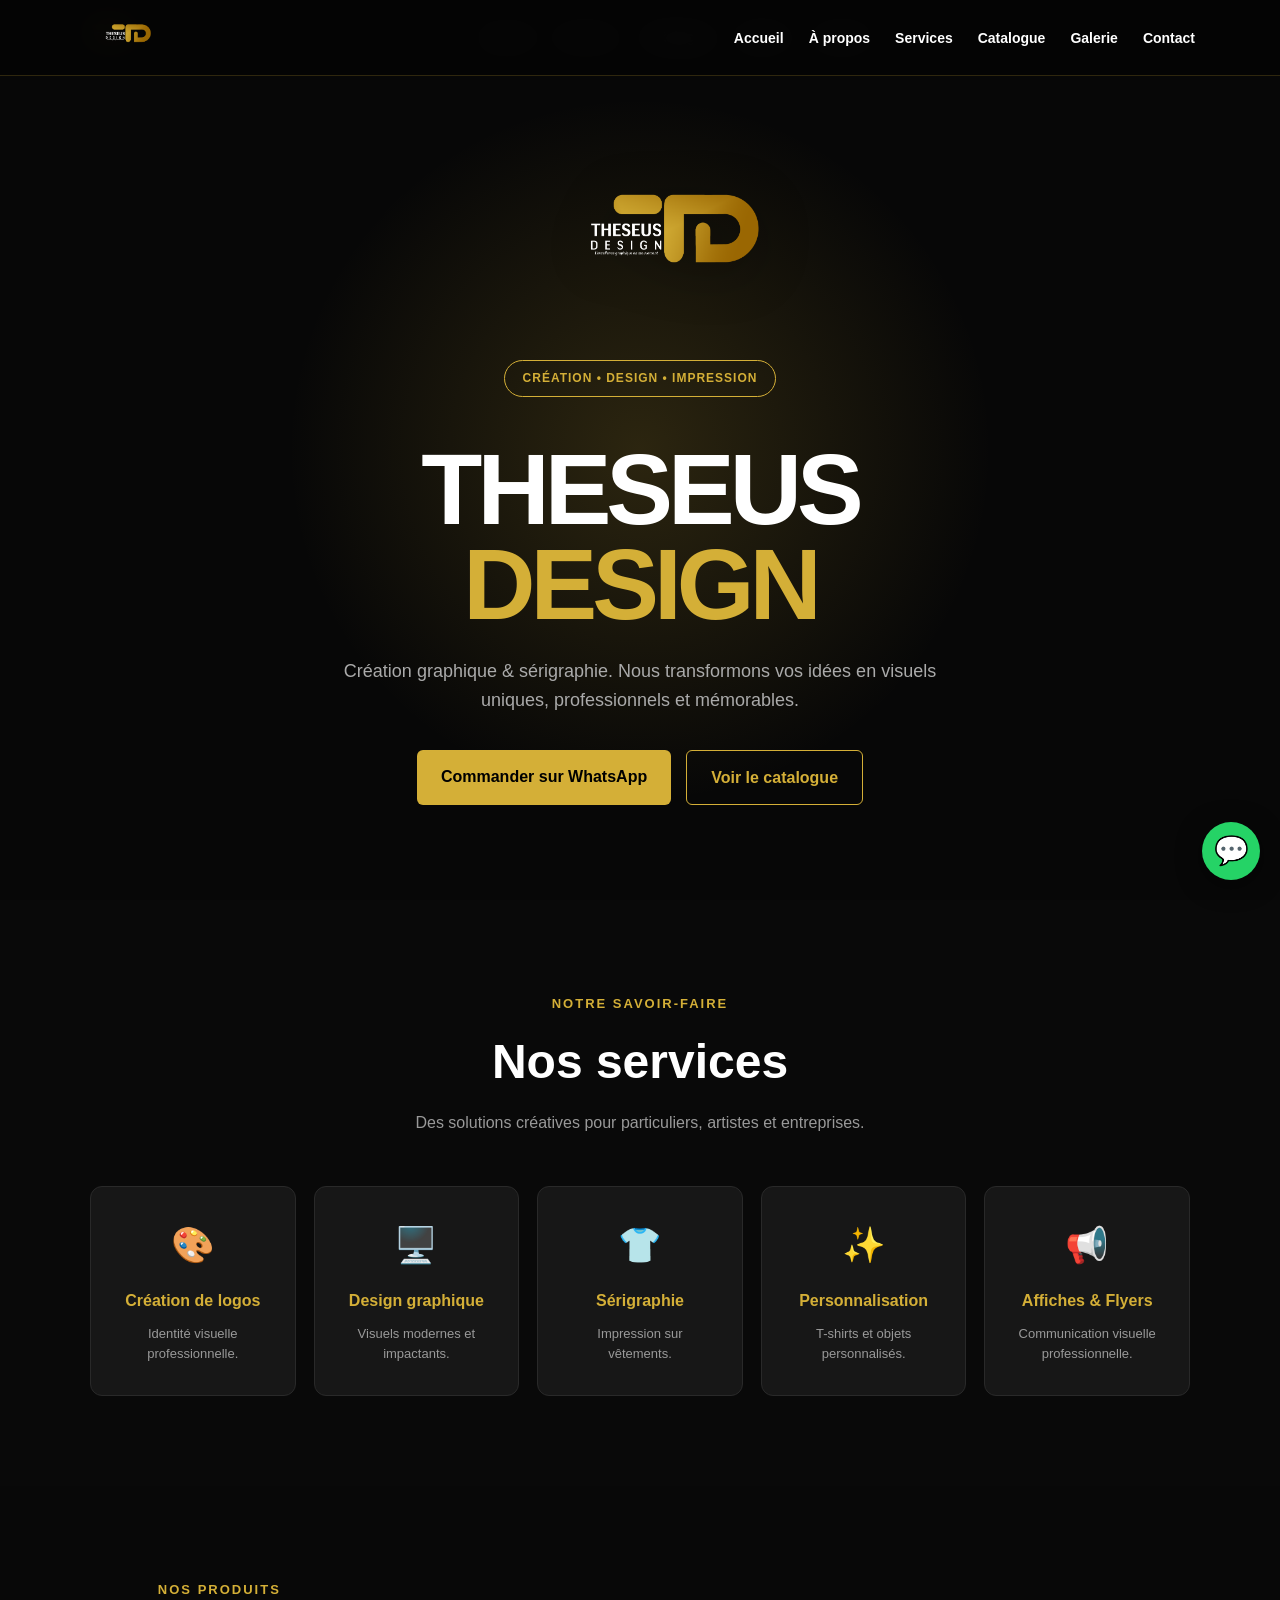
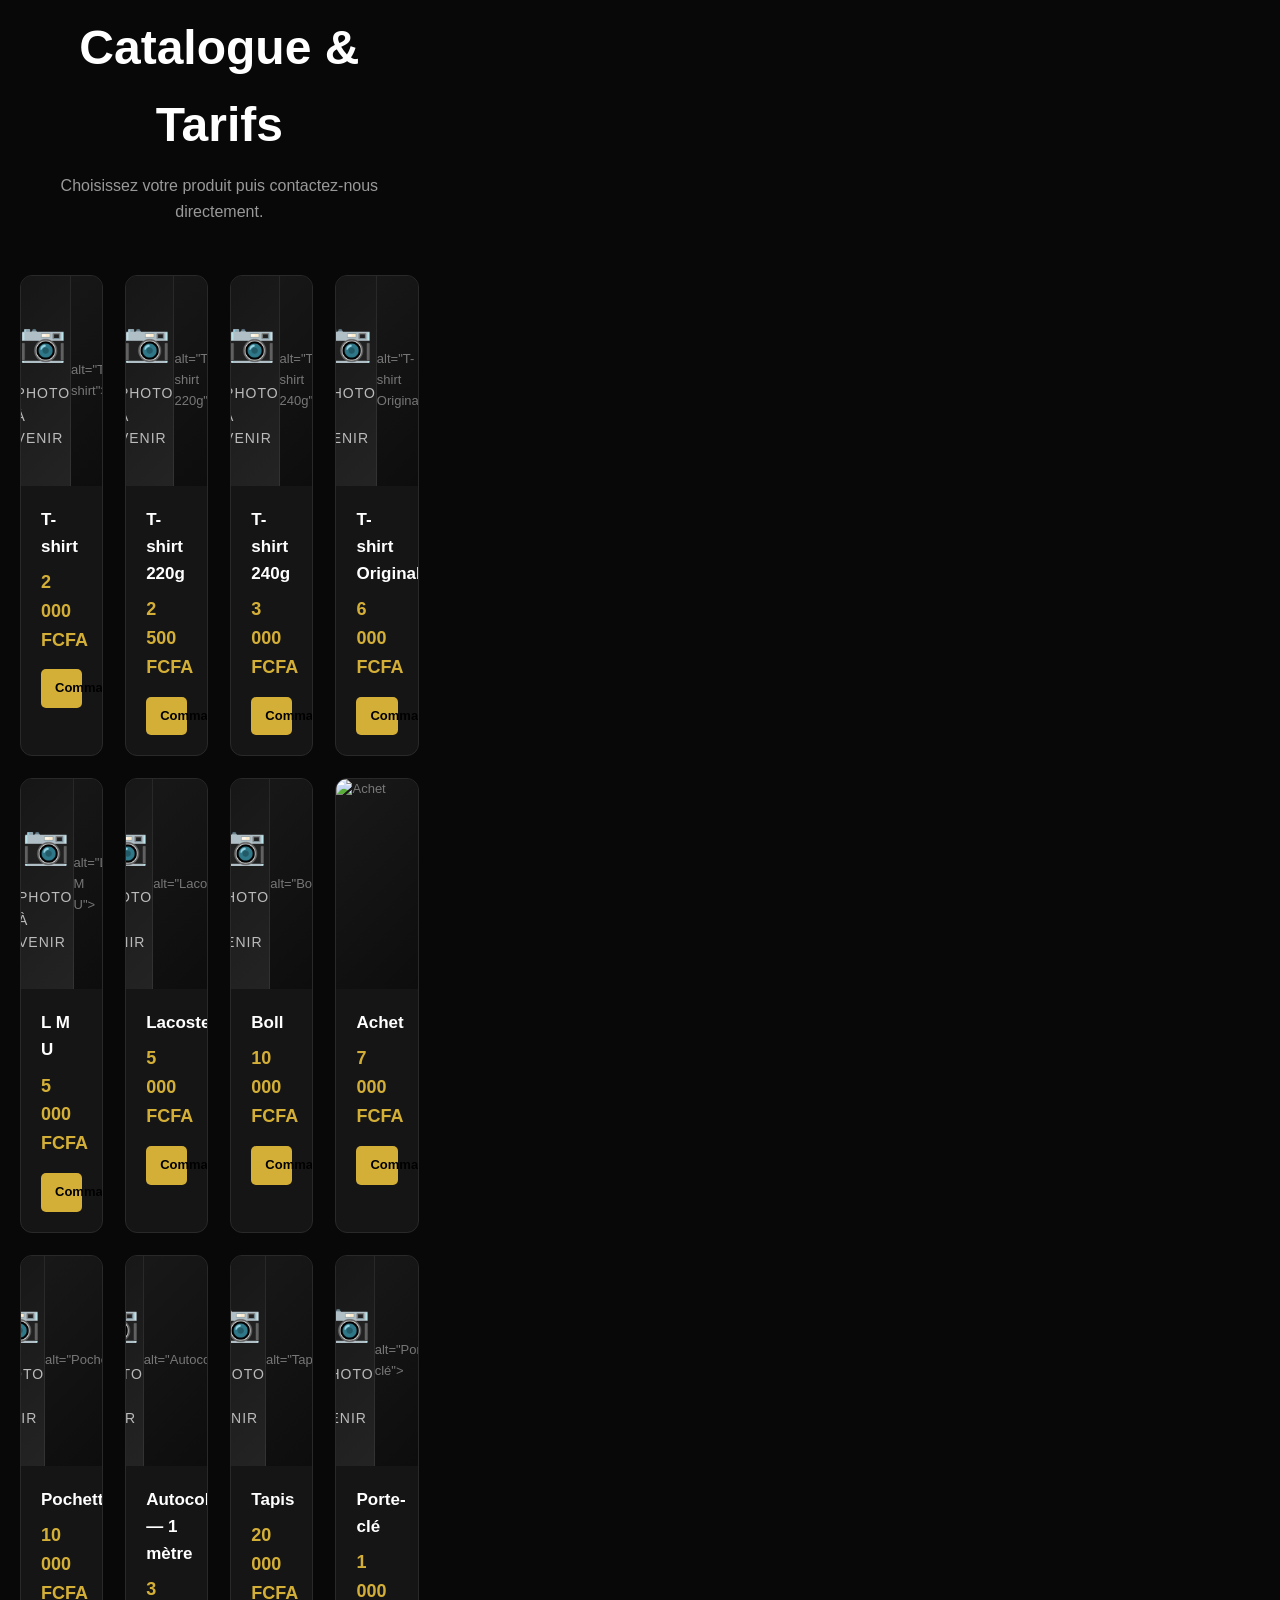
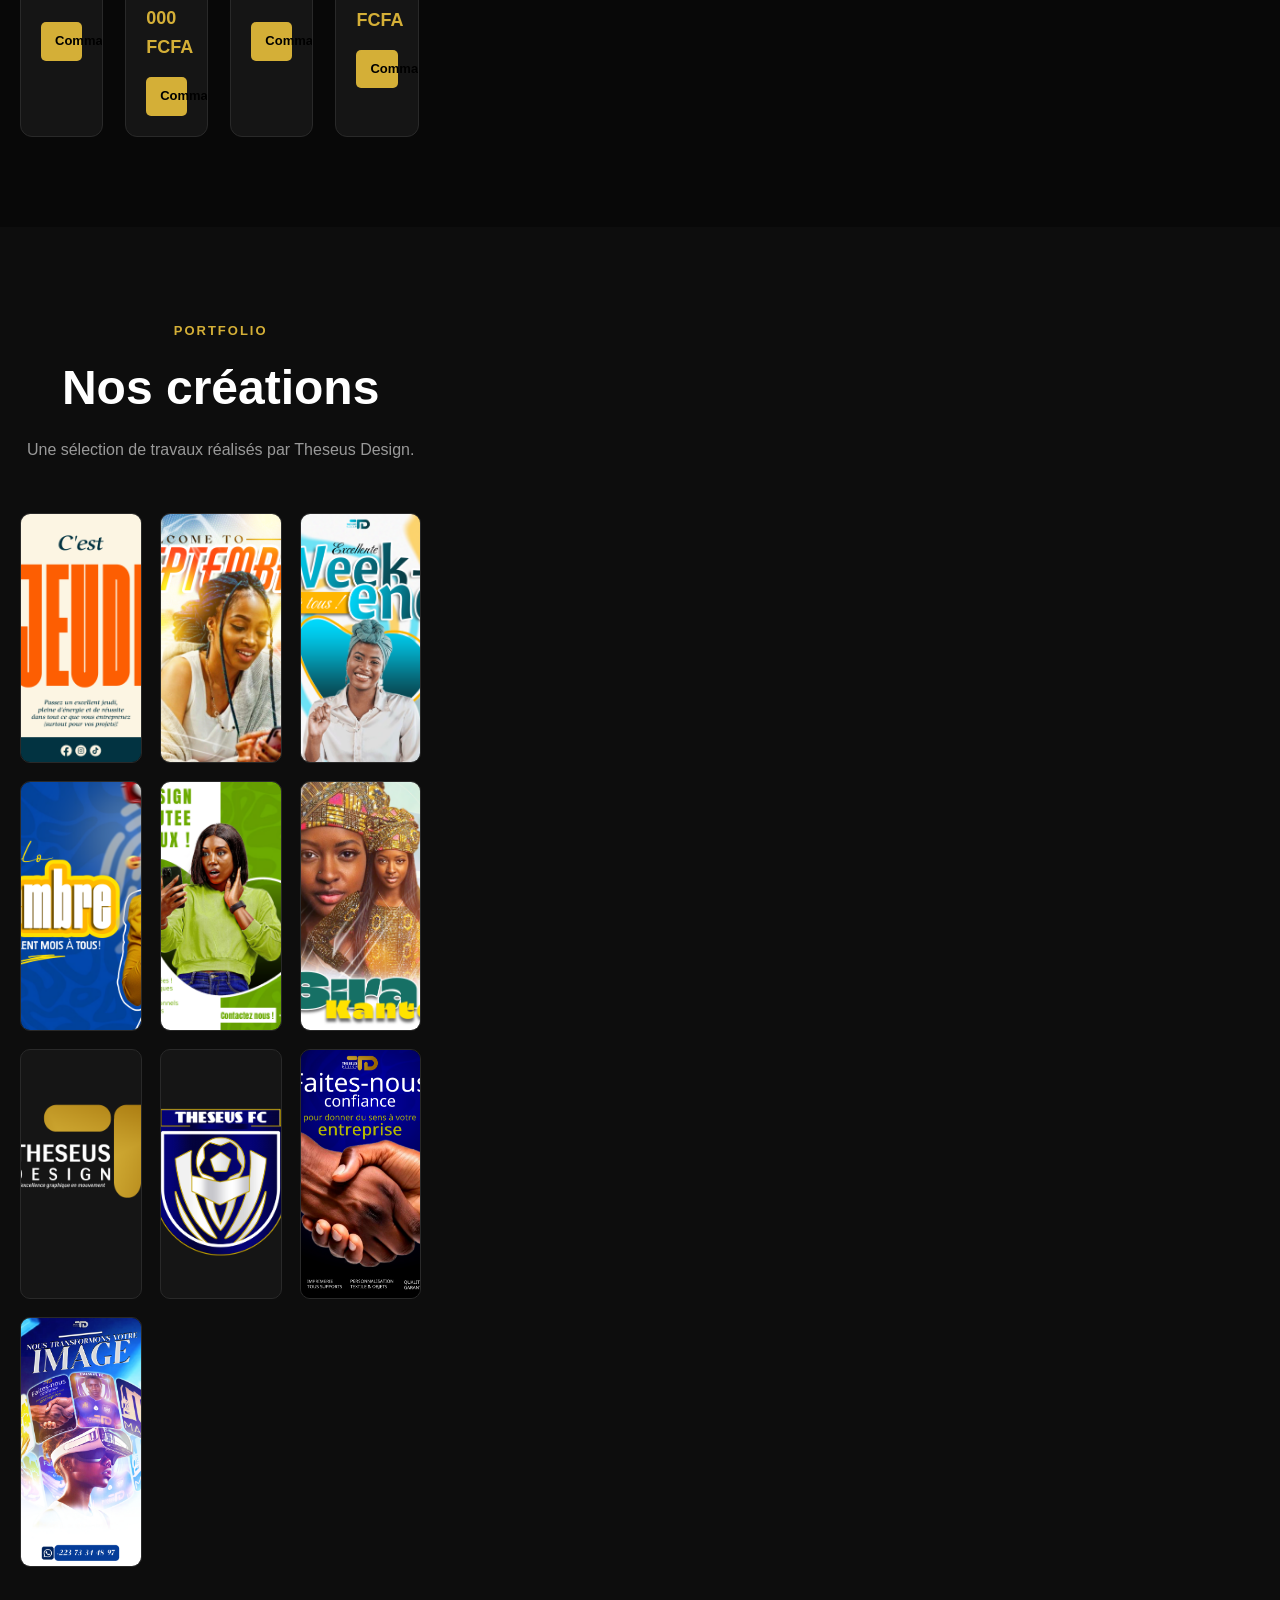
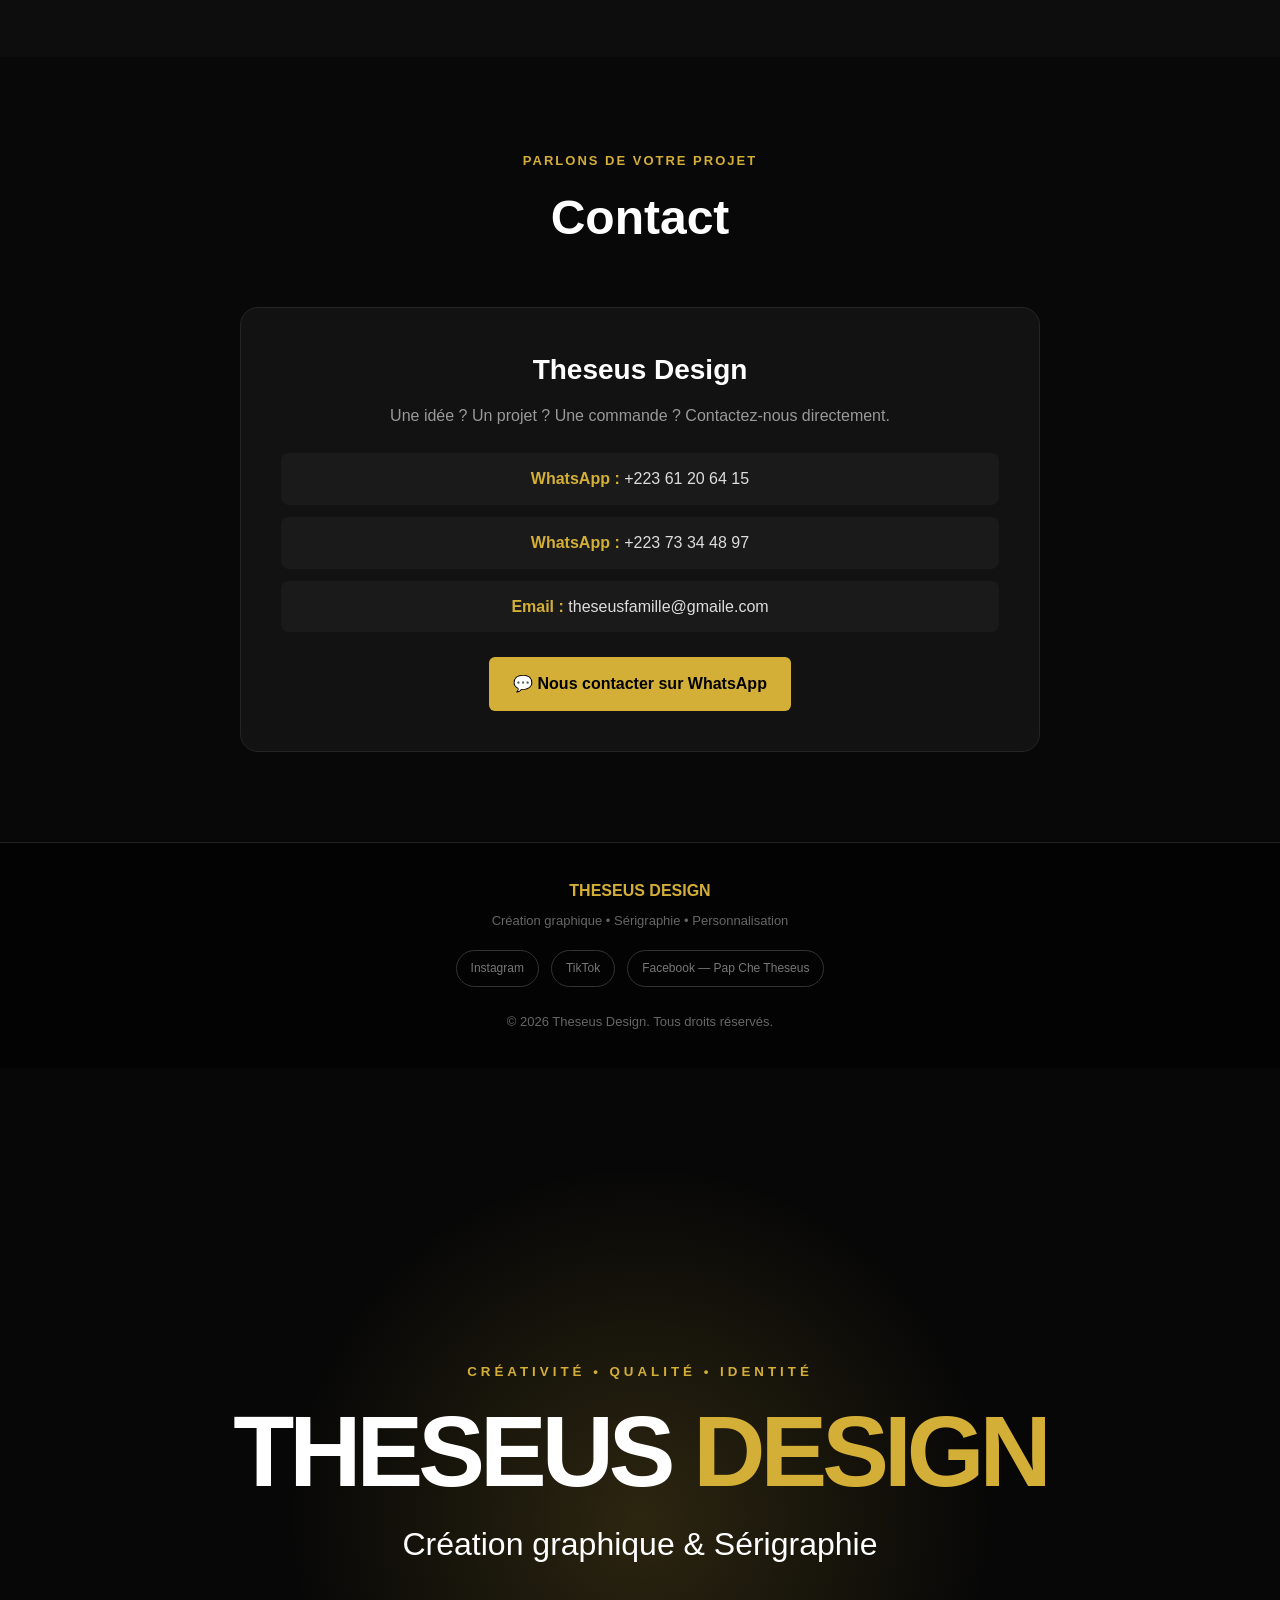
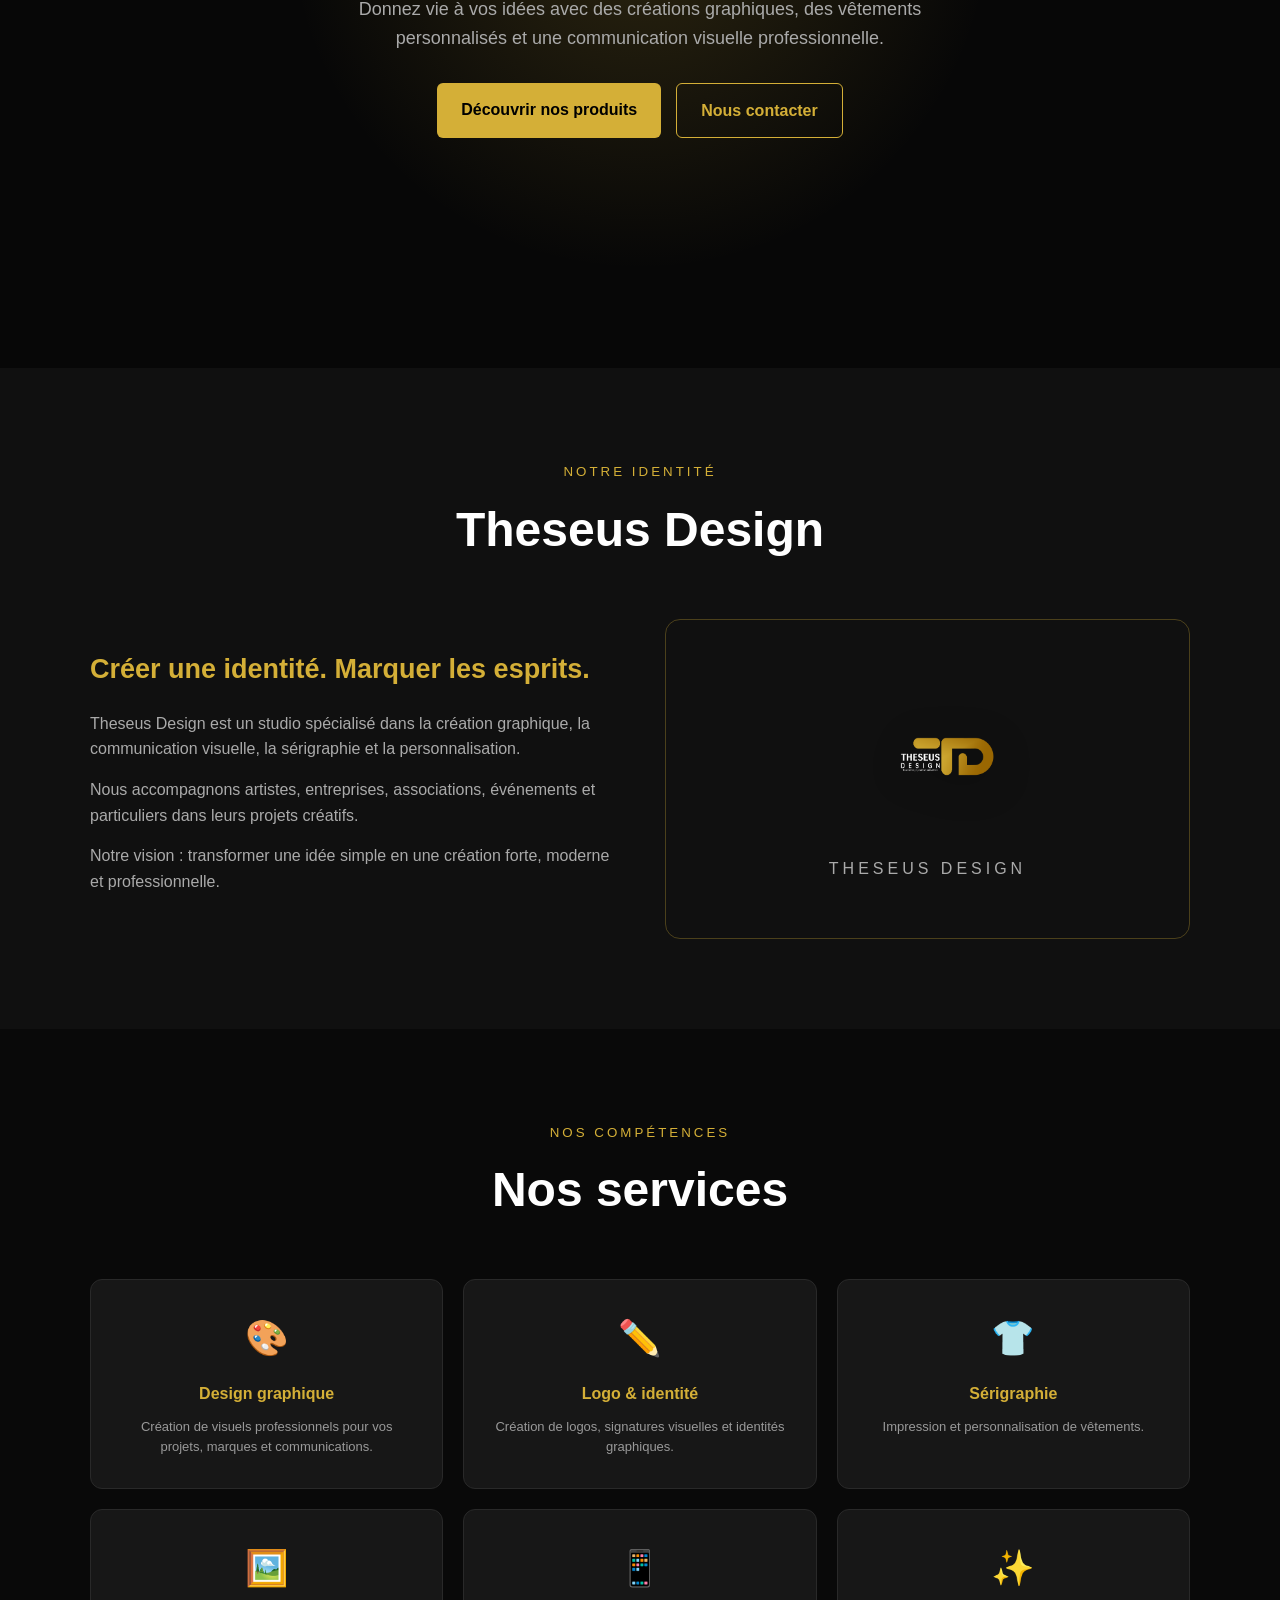
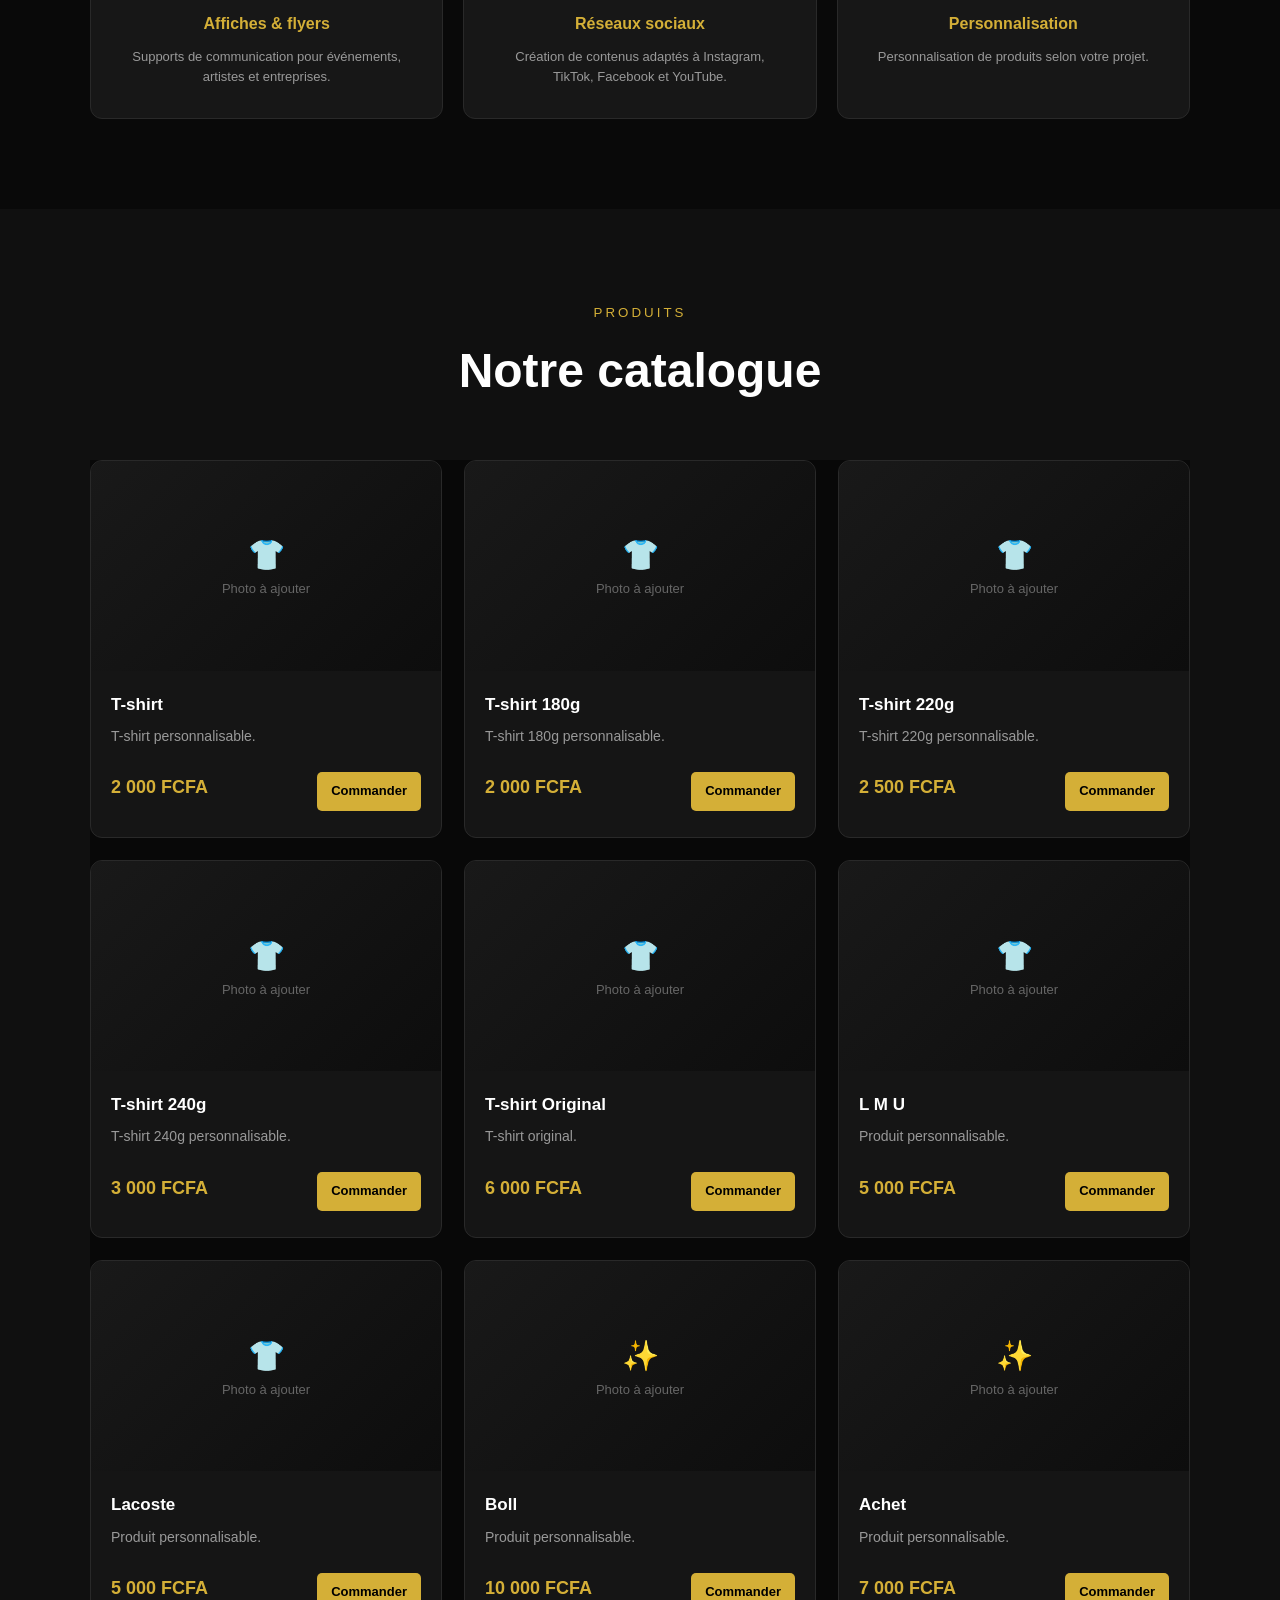
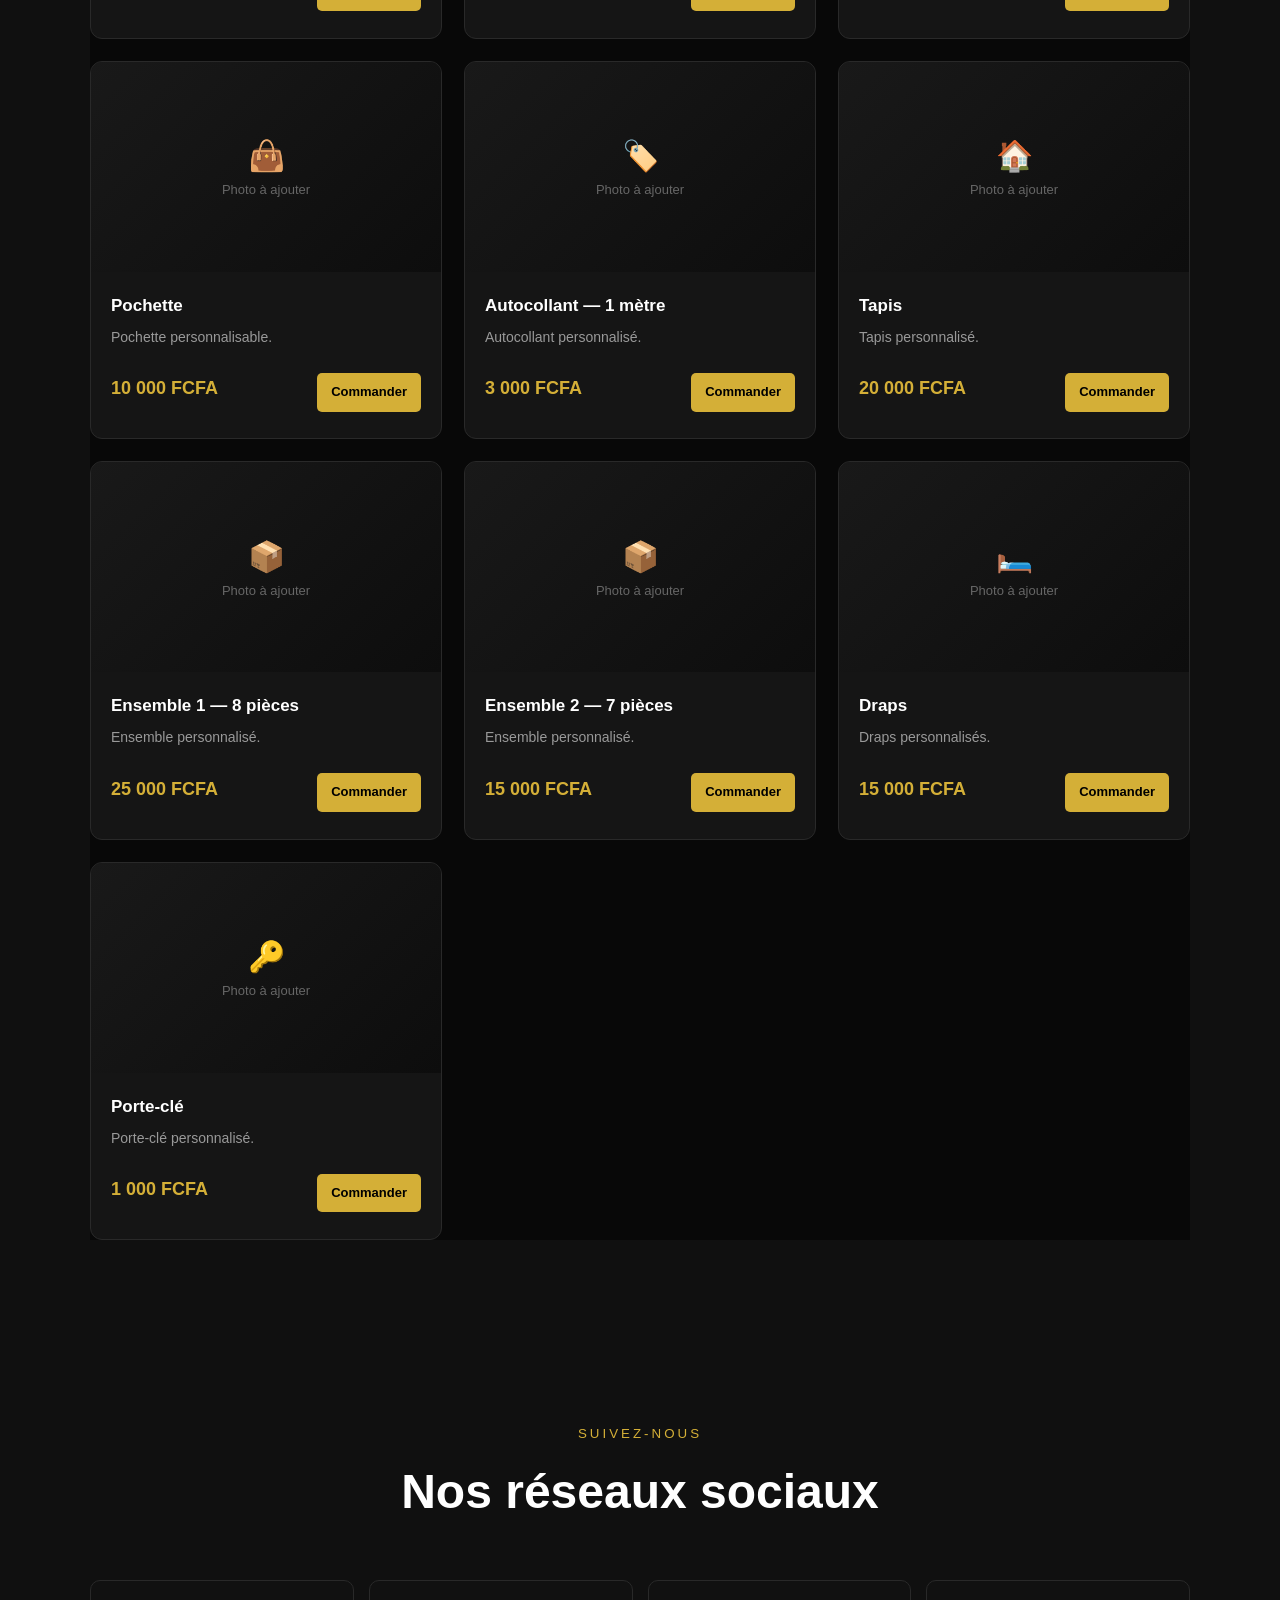
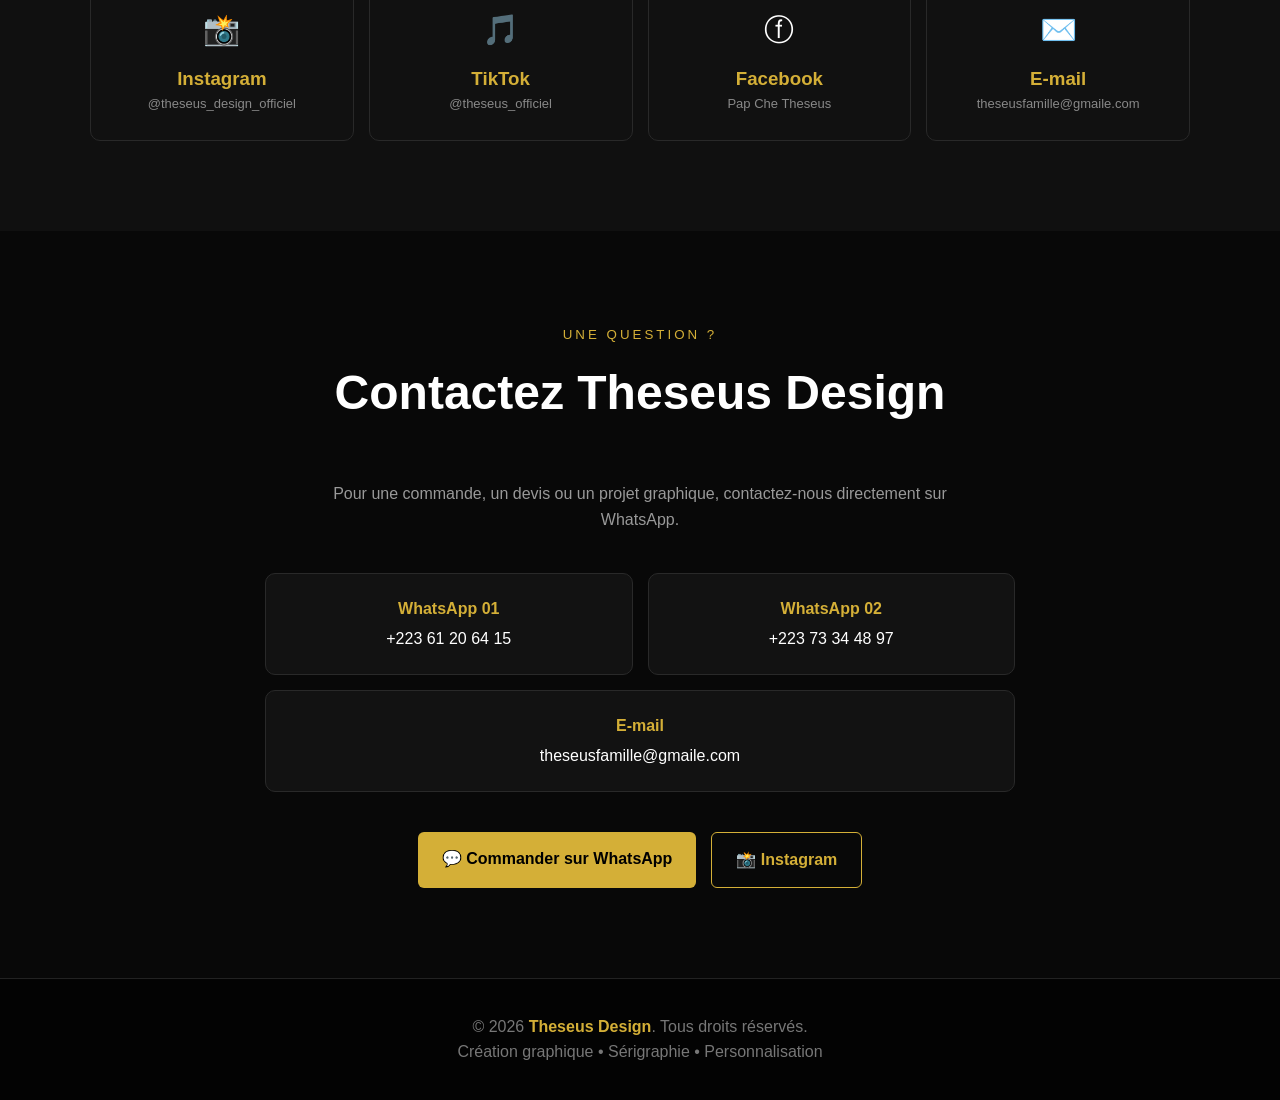
==== index.html @ 3dde97c1 "Premiere version du site Theseus Design" ====
<!DOCTYPE html>
<html lang="fr">
<head>
    <meta charset="UTF-8">
    <meta name="viewport" content="width=device-width, initial-scale=1.0">

    <title>Theseus Design | Création graphique & Sérigraphie</title>

    <meta name="description" content="Theseus Design — Création graphique, sérigraphie et personnalisation de T-shirts.">
    <meta name="theme-color" content="#0a0a0a">

    <style>
        * {
            margin: 0;
            padding: 0;
            box-sizing: border-box;
        }

        html {
            scroll-behavior: smooth;
        }

        body {
            font-family: Arial, Helvetica, sans-serif;
            background: #080808;
            color: #ffffff;
            line-height: 1.6;
        }

        a {
            color: inherit;
            text-decoration: none;
        }

        img {
            max-width: 100%;
            display: block;
        }

        /* =========================
           HEADER
        ========================= */

        header {
            position: fixed;
            top: 0;
            left: 0;
            width: 100%;
            z-index: 1000;
            background: rgba(8, 8, 8, 0.92);
            backdrop-filter: blur(12px);
            border-bottom: 1px solid rgba(255,255,255,0.08);
        }

        .navbar {
            max-width: 1200px;
            margin: auto;
            height: 75px;
            padding: 0 25px;
            display: flex;
            align-items: center;
            justify-content: space-between;
        }

        .logo {
            display: flex;
            align-items: center;
            height: 55px;
        }

        .logo img {
            height: 48px;
            width: auto;
            object-fit: contain;
        }

        .logo span {
            color: #d4af37;
        }

        nav {
            display: flex;
            gap: 28px;
        }

        nav a {
            font-size: 14px;
            font-weight: 600;
            transition: 0.3s;
        }

        nav a:hover {
            color: #d4af37;
        }

        .menu-btn {
            display: none;
            font-size: 28px;
            cursor: pointer;
        }

        /* =========================
           HERO
        ========================= */

        .hero {
            min-height: 100vh;
            display: flex;
            align-items: center;
            justify-content: center;
            text-align: center;
            padding: 120px 25px 80px;
            background:
                radial-gradient(circle at top right, rgba(212,175,55,0.18), transparent 35%),
                radial-gradient(circle at bottom left, rgba(212,175,55,0.10), transparent 35%),
                #080808;
        }

        .hero-content {
            max-width: 850px;
            animation: fadeUp 1s ease;
        }

        .hero-logo {
            display: flex;
            justify-content: center;
            align-items: center;
            margin-bottom: 25px;
            animation: logoAppear 1s ease-out;
        }

        .hero-logo img {
            width: min(260px, 65vw);
            height: auto;
            max-height: 180px;
            object-fit: contain;
            filter: drop-shadow(0 10px 25px rgba(0,0,0,.35));
        }

        @keyframes logoAppear {
            from {
                opacity: 0;
                transform: translateY(-25px) scale(.92);
            }
            to {
                opacity: 1;
                transform: translateY(0) scale(1);
            }
        }

        .badge {
            display: inline-block;
            border: 1px solid #d4af37;
            color: #d4af37;
            padding: 8px 18px;
            border-radius: 50px;
            font-size: 12px;
            font-weight: bold;
            margin-bottom: 25px;
            letter-spacing: 1px;
        }

        .hero h1 {
            font-size: clamp(45px, 9vw, 90px);
            line-height: 0.95;
            margin-bottom: 25px;
        }

        .hero h1 span {
            color: #d4af37;
        }

        .hero p {
            color: #bdbdbd;
            font-size: 18px;
            max-width: 650px;
            margin: auto;
        }

        .hero-buttons {
            margin-top: 35px;
            display: flex;
            gap: 15px;
            justify-content: center;
            flex-wrap: wrap;
        }

        .btn {
            padding: 14px 24px;
            border-radius: 8px;
            font-weight: bold;
            transition: 0.3s;
            display: inline-block;
        }

        .btn-gold {
            background: #d4af37;
            color: #080808;
        }

        .btn-gold:hover {
            transform: translateY(-3px);
            box-shadow: 0 10px 30px rgba(212,175,55,0.25);
        }

        .btn-outline {
            border: 1px solid #444;
            color: #fff;
        }

        .btn-outline:hover {
            border-color: #d4af37;
            color: #d4af37;
        }

        /* =========================
           SECTIONS
        ========================= */

        section {
            padding: 90px 25px;
        }

        .container {
            max-width: 1200px;
            margin: auto;
        }

        .section-title {
            text-align: center;
            margin-bottom: 50px;
        }

        .section-title span {
            color: #d4af37;
            font-size: 13px;
            font-weight: bold;
            text-transform: uppercase;
            letter-spacing: 2px;
        }

        .section-title h2 {
            font-size: 38px;
            margin-top: 8px;
        }

        .section-title p {
            color: #999;
            margin-top: 10px;
        }

        /* =========================
           SERVICES
        ========================= */

        .services {
            background: #0d0d0d;
        }

        .service-grid {
            display: grid;
            grid-template-columns: repeat(5, 1fr);
            gap: 18px;
        }

        .service {
            background: #151515;
            border: 1px solid #242424;
            padding: 28px 18px;
            border-radius: 14px;
            text-align: center;
            transition: 0.35s;
        }

        .service:hover {
            transform: translateY(-8px);
            border-color: #d4af37;
        }

        .service-icon {
            font-size: 32px;
            margin-bottom: 15px;
        }

        .service h3 {
            font-size: 16px;
        }

        .service p {
            color: #888;
            font-size: 13px;
            margin-top: 8px;
        }

        /* =========================
           PRODUCTS
        ========================= */

        .products {
            background: #080808;
        }

        .product-grid {
            display: grid;
            grid-template-columns: repeat(4, 1fr);
            gap: 22px;
        }

        .product {
            background: #121212;
            border: 1px solid #252525;
            border-radius: 15px;
            overflow: hidden;
            transition: 0.35s;
        }

        .product:hover {
            transform: translateY(-7px);
            border-color: #d4af37;
        }

        .product-image {
            height: 220px;
            background: #1c1c1c;
            display: flex;
            align-items: center;
            justify-content: center;
            color: #777;
            font-size: 13px;
            overflow: hidden;
        }

        .product-image img {
            width: 100%;
            height: 100%;
            object-fit: cover;
        }

        .product-info {
            padding: 18px;
        }

        .product-info h3 {
            font-size: 17px;
        }

        .price {
            color: #d4af37;
            font-size: 20px;
            font-weight: 900;
            margin: 8px 0 15px;
        }

        .order {
            display: block;
            text-align: center;
            background: #d4af37;
            color: #080808;
            padding: 10px;
            border-radius: 7px;
            font-size: 13px;
            font-weight: bold;
        }

        /* =========================
           GALLERY
        ========================= */

        .gallery {
            background: #0d0d0d;
        }

        .gallery-grid {
            display: grid;
            grid-template-columns: repeat(3, 1fr);
            gap: 18px;
        }

        .gallery-item {
            height: 270px;
            border-radius: 14px;
            overflow: hidden;
            background: #181818;
            border: 1px solid #242424;
            position: relative;
        }

        .gallery-item img {
            width: 100%;
            height: 100%;
            object-fit: cover;
            transition: 0.5s;
        }

        .gallery-item:hover img {
            transform: scale(1.06);
        }

        .gallery-placeholder {
            height: 100%;
            display: flex;
            align-items: center;
            justify-content: center;
            color: #666;
            font-size: 14px;
        }

        /* =========================
           CONTACT
        ========================= */

        .contact {
            background: #080808;
        }

        .contact-box {
            max-width: 800px;
            margin: auto;
            background: #121212;
            border: 1px solid #252525;
            border-radius: 18px;
            padding: 40px;
            text-align: center;
        }

        .contact-box h3 {
            font-size: 28px;
            margin-bottom: 10px;
        }

        .contact-box p {
            color: #999;
            margin-bottom: 25px;
        }

        .contact-list {
            display: grid;
            gap: 12px;
            margin-bottom: 25px;
        }

        .contact-item {
            padding: 13px;
            background: #1a1a1a;
            border-radius: 8px;
            color: #ddd;
        }

        .contact-item span {
            color: #d4af37;
            font-weight: bold;
        }

        /* =========================
           FOOTER
        ========================= */

        footer {
            border-top: 1px solid #222;
            background: #050505;
            padding: 35px 25px;
            text-align: center;
        }

        footer strong {
            color: #d4af37;
        }

        footer p {
            color: #666;
            font-size: 13px;
            margin-top: 8px;
        }

        .socials {
            margin-top: 18px;
            display: flex;
            justify-content: center;
            gap: 12px;
            flex-wrap: wrap;
        }

        .socials a {
            border: 1px solid #333;
            padding: 8px 14px;
            border-radius: 20px;
            font-size: 12px;
            transition: 0.3s;
        }

        .socials a:hover {
            border-color: #d4af37;
            color: #d4af37;
        }

        /* =========================
           ANIMATION
        ========================= */

        @keyframes fadeUp {
            from {
                opacity: 0;
                transform: translateY(30px);
            }

            to {
                opacity: 1;
                transform: translateY(0);
            }
        }

        /* =========================
           MOBILE
        ========================= */

        @media (max-width: 900px) {

            .service-grid {
                grid-template-columns: repeat(2, 1fr);
            }

            .product-grid {
                grid-template-columns: repeat(2, 1fr);
            }
        }

        @media (max-width: 650px) {

            .navbar {
                height: 65px;
            }

            .menu-btn {
                display: block;
            }

            nav {
                position: absolute;
                top: 65px;
                left: 0;
                width: 100%;
                background: #0b0b0b;
                display: none;
                flex-direction: column;
                padding: 20px 25px;
                gap: 18px;
                border-bottom: 1px solid #222;
            }

            nav.active {
                display: flex;
            }

            .hero {
                padding-top: 120px;
            }

            .hero p {
                font-size: 15px;
            }

            section {
                padding: 70px 18px;
            }

            .section-title h2 {
                font-size: 30px;
            }

            .service-grid,
            .product-grid,
            .gallery-grid {
                grid-template-columns: 1fr;
            }

            .product-image {
                height: 250px;
            }

            .gallery-item {
                height: 300px;
            }

            .contact-box {
                padding: 25px 18px;
            }
        }
    
.identity-logo {
    display: flex;
    justify-content: center;
    align-items: center;
    margin: 20px auto;
}

.identity-logo {
    width: 140px;
    height: 140px;
    object-fit: contain;
    display: block;
    margin: 20px auto;
    filter: drop-shadow(0 8px 18px rgba(0,0,0,.25));
}


.product-placeholder {
    width: 100%;
    height: 230px;
    display: flex;
    flex-direction: column;
    justify-content: center;
    align-items: center;
    gap: 10px;
    background: linear-gradient(135deg, #151515, #242424);
    border: 1px solid rgba(255,255,255,.08);
    color: #aaa;
    font-size: 38px;
}

.product-placeholder small {
    font-size: 14px;
    letter-spacing: 1px;
    text-transform: uppercase;
    color: #bbb;
}

</style>
</head>

<body>

<header>
    <div class="navbar">

        <a href="#accueil" class="logo">
            <img src="images/logo.png" alt="Theseus Design">
        </a>

        <div class="menu-btn" onclick="toggleMenu()">☰</div>

        <nav id="menu">
            <a href="#accueil" onclick="closeMenu()">Accueil</a>
            <a href="#services" onclick="closeMenu()">Services</a>
            <a href="#catalogue" onclick="closeMenu()">Catalogue</a>
            <a href="#galerie" onclick="closeMenu()">Galerie</a>
            <a href="#contact" onclick="closeMenu()">Contact</a>
        </nav>

    </div>
</header>


<!-- =========================
     ACCUEIL
========================= -->

<section class="hero" id="accueil">

    <div class="hero-content">

        <div class="hero-logo">
            <img src="images/logo.png" alt="Logo Theseus Design">
        </div>

        <div class="badge">
            CRÉATION • DESIGN • IMPRESSION
        </div>

        <h1>
            THESEUS<br>
            <span>DESIGN</span>
        </h1>

        <p>
            Création graphique & sérigraphie.
            Nous transformons vos idées en visuels uniques,
            professionnels et mémorables.
        </p>

        <div class="hero-buttons">

            <a class="btn btn-gold"
               href="https://wa.me/22361206415?text=Bonjour%20Theseus%20Design%2C%20je%20souhaite%20passer%20une%20commande."
               target="_blank">
                Commander sur WhatsApp
            </a>

            <a class="btn btn-outline" href="#catalogue">
                Voir le catalogue
            </a>

        </div>

    </div>

</section>


<!-- =========================
     SERVICES
========================= -->

<section class="services" id="services">

    <div class="container">

        <div class="section-title">
            <span>Notre savoir-faire</span>
            <h2>Nos services</h2>
            <p>Des solutions créatives pour particuliers, artistes et entreprises.</p>
        </div>

        <div class="service-grid">

            <div class="service">
                <div class="service-icon">🎨</div>
                <h3>Création de logos</h3>
                <p>Identité visuelle professionnelle.</p>
            </div>

            <div class="service">
                <div class="service-icon">🖥️</div>
                <h3>Design graphique</h3>
                <p>Visuels modernes et impactants.</p>
            </div>

            <div class="service">
                <div class="service-icon">👕</div>
                <h3>Sérigraphie</h3>
                <p>Impression sur vêtements.</p>
            </div>

            <div class="service">
                <div class="service-icon">✨</div>
                <h3>Personnalisation</h3>
                <p>T-shirts et objets personnalisés.</p>
            </div>

            <div class="service">
                <div class="service-icon">📢</div>
                <h3>Affiches & Flyers</h3>
                <p>Communication visuelle professionnelle.</p>
            </div>

        </div>

    </div>

</section>


<!-- =========================
     CATALOGUE
========================= -->

<section class="products" id="catalogue">

    <div class="container">

        <div class="section-title">
            <span>Nos produits</span>
            <h2>Catalogue & Tarifs</h2>
            <p>Choisissez votre produit puis contactez-nous directement.</p>
        </div>

        <div class="product-grid">


            <div class="product">

                <div class="product-image">
                    <div class="product-placeholder"><span>📷</span><small>Photo à venir</small></div>
                         alt="T-shirt">
                </div>

                <div class="product-info">

                    <h3>T-shirt</h3>

                    <div class="price">
                        2 000 FCFA
                    </div>

                    <a class="order"
                       href="https://wa.me/22361206415?text=Bonjour%20Theseus%20Design%2C%20je%20souhaite%20commander%20un%20T-shirt%20%C3%A0%202000%20FCFA."
                       target="_blank">
                        Commander
                    </a>

                </div>

            </div>


            <div class="product">

                <div class="product-image">
                    <div class="product-placeholder"><span>📷</span><small>Photo à venir</small></div>
                         alt="T-shirt 220g">
                </div>

                <div class="product-info">

                    <h3>T-shirt 220g</h3>

                    <div class="price">
                        2 500 FCFA
                    </div>

                    <a class="order"
                       href="https://wa.me/22361206415?text=Bonjour%20Theseus%20Design%2C%20je%20souhaite%20commander%20un%20T-shirt%20220g%20%C3%A0%202500%20FCFA."
                       target="_blank">
                        Commander
                    </a>

                </div>

            </div>


            <div class="product">

                <div class="product-image">
                    <div class="product-placeholder"><span>📷</span><small>Photo à venir</small></div>
                         alt="T-shirt 240g">
                </div>

                <div class="product-info">

                    <h3>T-shirt 240g</h3>

                    <div class="price">
                        3 000 FCFA
                    </div>

                    <a class="order"
                       href="https://wa.me/22361206415?text=Bonjour%20Theseus%20Design%2C%20je%20souhaite%20commander%20un%20T-shirt%20240g%20%C3%A0%203000%20FCFA."
                       target="_blank">
                        Commander
                    </a>

                </div>

            </div>


            <div class="product">

                <div class="product-image">
                    <div class="product-placeholder"><span>📷</span><small>Photo à venir</small></div>
                         alt="T-shirt Original">
                </div>

                <div class="product-info">

                    <h3>T-shirt Original</h3>

                    <div class="price">
                        6 000 FCFA
                    </div>

                    <a class="order"
                       href="https://wa.me/22361206415?text=Bonjour%20Theseus%20Design%2C%20je%20souhaite%20commander%20un%20T-shirt%20Original%20%C3%A0%206000%20FCFA."
                       target="_blank">
                        Commander
                    </a>

                </div>

            </div>


            <div class="product">

                <div class="product-image">
                    <div class="product-placeholder"><span>📷</span><small>Photo à venir</small></div>
                         alt="L M U">
                </div>

                <div class="product-info">

                    <h3>L M U</h3>

                    <div class="price">
                        5 000 FCFA
                    </div>

                    <a class="order"
                       href="https://wa.me/22361206415?text=Bonjour%20Theseus%20Design%2C%20je%20souhaite%20commander%20L%20M%20U%20%C3%A0%205000%20FCFA."
                       target="_blank">
                        Commander
                    </a>

                </div>

            </div>


            <div class="product">

                <div class="product-image">
                    <div class="product-placeholder"><span>📷</span><small>Photo à venir</small></div>
                         alt="Lacoste">
                </div>

                <div class="product-info">

                    <h3>Lacoste</h3>

                    <div class="price">
                        5 000 FCFA
                    </div>

                    <a class="order"
                       href="https://wa.me/22361206415?text=Bonjour%20Theseus%20Design%2C%20je%20souhaite%20commander%20un%20Lacoste%20%C3%A0%205000%20FCFA."
                       target="_blank">
                        Commander
                    </a>

                </div>

            </div>


            <div class="product">

                <div class="product-image">
                    <div class="product-placeholder"><span>📷</span><small>Photo à venir</small></div>
                         alt="Boll">
                </div>

                <div class="product-info">

                    <h3>Boll</h3>

                    <div class="price">
                        10 000 FCFA
                    </div>

                    <a class="order"
                       href="https://wa.me/22361206415?text=Bonjour%20Theseus%20Design%2C%20je%20souhaite%20commander%20un%20Boll%20%C3%A0%2010000%20FCFA."
                       target="_blank">
                        Commander
                    </a>

                </div>

            </div>


            <div class="product">

                <div class="product-image">
                    <img src="images/achete.jpg"
                         alt="Achet">
                </div>

                <div class="product-info">

                    <h3>Achet</h3>

                    <div class="price">
                        7 000 FCFA
                    </div>

                    <a class="order"
                       href="https://wa.me/22361206415?text=Bonjour%20Theseus%20Design%2C%20je%20souhaite%20commander%20un%20Achet%20%C3%A0%207000%20FCFA."
                       target="_blank">
                        Commander
                    </a>

                </div>

            </div>


            <div class="product">

                <div class="product-image">
                    <div class="product-placeholder"><span>📷</span><small>Photo à venir</small></div>
                         alt="Pochette">
                </div>

                <div class="product-info">

                    <h3>Pochette</h3>

                    <div class="price">
                        10 000 FCFA
                    </div>

                    <a class="order"
                       href="https://wa.me/22361206415?text=Bonjour%20Theseus%20Design%2C%20je%20souhaite%20commander%20une%20Pochette%20%C3%A0%2010000%20FCFA."
                       target="_blank">
                        Commander
                    </a>

                </div>

            </div>


            <div class="product">

                <div class="product-image">
                    <div class="product-placeholder"><span>📷</span><small>Photo à venir</small></div>
                         alt="Autocollant">
                </div>

                <div class="product-info">

                    <h3>Autocollant — 1 mètre</h3>

                    <div class="price">
                        3 000 FCFA
                    </div>

                    <a class="order"
                       href="https://wa.me/22361206415?text=Bonjour%20Theseus%20Design%2C%20je%20souhaite%20commander%20un%20autocollant%20d%201%20m%C3%A8tre%20%C3%A0%203000%20FCFA."
                       target="_blank">
                        Commander
                    </a>

                </div>

            </div>


            <div class="product">

                <div class="product-image">
                    <div class="product-placeholder"><span>📷</span><small>Photo à venir</small></div>
                         alt="Tapis">
                </div>

                <div class="product-info">

                    <h3>Tapis</h3>

                    <div class="price">
                        20 000 FCFA
                    </div>

                    <a class="order"
                       href="https://wa.me/22361206415?text=Bonjour%20Theseus%20Design%2C%20je%20souhaite%20commander%20un%20Tapis%20%C3%A0%2020000%20FCFA."
                       target="_blank">
                        Commander
                    </a>

                </div>

            </div>


            <div class="product">

                <div class="product-image">
                    <div class="product-placeholder"><span>📷</span><small>Photo à venir</small></div>
                         alt="Porte-clé">
                </div>

                <div class="product-info">

                    <h3>Porte-clé</h3>

                    <div class="price">
                        1 000 FCFA
                    </div>

                    <a class="order"
                       href="https://wa.me/22361206415?text=Bonjour%20Theseus%20Design%2C%20je%20souhaite%20commander%20un%20Porte-cl%C3%A9%20%C3%A0%201000%20FCFA."
                       target="_blank">
                        Commander
                    </a>

                </div>

            </div>

        </div>

    </div>

</section>


<!-- =========================
     GALERIE
========================= -->

<section class="gallery" id="galerie">

    <div class="container">

        <div class="section-title">
            <span>Portfolio</span>
            <h2>Nos créations</h2>
            <p>Une sélection de travaux réalisés par Theseus Design.</p>
        </div>

        <div class="gallery-grid">

            <div class="gallery-item">
                <img src="images/Jeudi.png" alt="Création Theseus Design - Jeudi">
            </div>

            <div class="gallery-item">
                <img src="images/Nouveau mois.png" alt="Création Theseus Design - Nouveau mois">
            </div>

            <div class="gallery-item">
                <img src="images/Nouveau projet (1).png" alt="Création Theseus Design - Projet 1">
            </div>

            <div class="gallery-item">
                <img src="images/Nouveau projet (2).png" alt="Création Theseus Design - Projet 2">
            </div>

            <div class="gallery-item">
                <img src="images/Nouveau promotionnel.png" alt="Création Theseus Design - Promotionnel">
            </div>

            <div class="gallery-item">
                <img src="images/Sira HBD.png" alt="Création Theseus Design - Sira HBD">
            </div>

            <div class="gallery-item">
                <img src="images/TD projet (1).png" alt="Création Theseus Design - TD">
            </div>

            <div class="gallery-item">
                <img src="images/TFC projet.svg" alt="Création Theseus Design - TFC">
            </div>

            <div class="gallery-item">
                <img src="images/faites-nous confiance.jpg" alt="Création Theseus Design - Faites-nous confiance">
            </div>

            <div class="gallery-item">
                <img src="images/votre image (1).jpg" alt="Création Theseus Design - Votre image">
            </div>

        </div>

    </div>

</section>


<!-- =========================
     CONTACT
========================= -->

<section class="contact" id="contact">

    <div class="container">

        <div class="section-title">
            <span>Parlons de votre projet</span>
            <h2>Contact</h2>
        </div>

        <div class="contact-box">

            <h3>Theseus Design</h3>

            <p>
                Une idée ? Un projet ? Une commande ?
                Contactez-nous directement.
            </p>

            <div class="contact-list">

                <div class="contact-item">
                    <span>WhatsApp :</span>
                    +223 61 20 64 15
                </div>

                <div class="contact-item">
                    <span>WhatsApp :</span>
                    +223 73 34 48 97
                </div>

                <div class="contact-item">
                    <span>Email :</span>
                    theseusfamille@gmaile.com
                </div>

            </div>

            <a class="btn btn-gold"
               href="https://wa.me/22361206415?text=Bonjour%20Theseus%20Design%2C%20je%20souhaite%20parler%20d%27un%20projet."
               target="_blank">
                💬 Nous contacter sur WhatsApp
            </a>

        </div>

    </div>

</section>


<!-- =========================
     FOOTER
========================= -->

<footer>

    <strong>THESEUS DESIGN</strong>

    <p>
        Création graphique • Sérigraphie • Personnalisation
    </p>

    <div class="socials">

        <a href="https://instagram.com/theseus_design_officiel"
           target="_blank">
            Instagram
        </a>

        <a href="https://www.tiktok.com/@theseus_officiel"
           target="_blank">
            TikTok
        </a>

        <a href="https://www.facebook.com/"
           target="_blank">
            Facebook — Pap Che Theseus
        </a>

    </div>

    <p style="margin-top:25px;">
        © 2026 Theseus Design. Tous droits réservés.
    </p>

</footer>


<script>

    function toggleMenu() {
        document.getElementById("menu").classList.toggle("active");
    }

    function closeMenu() {
        document.getElementById("menu").classList.remove("active");
    }

</script>

</body>
</html><!DOCTYPE html>
<html lang="fr">
<head>
<meta charset="UTF-8">
<meta name="viewport" content="width=device-width, initial-scale=1.0">

<title>Theseus Design | Création graphique & Sérigraphie</title>

<meta name="description" content="Theseus Design - Création graphique, sérigraphie et personnalisation.">

<style>

/* =========================
   BASE
========================= */

* {
    margin: 0;
    padding: 0;
    box-sizing: border-box;
}

html {
    scroll-behavior: smooth;
}

body {
    font-family: Arial, Helvetica, sans-serif;
    background: #070707;
    color: white;
    line-height: 1.6;
}

a {
    text-decoration: none;
    color: inherit;
}

:root {
    --gold: #d4af37;
    --gold-light: #f4d875;
    --black: #070707;
    --dark: #101010;
    --dark2: #171717;
    --gray: #aaa;
}


/* =========================
   ANIMATION
========================= */

@keyframes fadeUp {
    from {
        opacity: 0;
        transform: translateY(35px);
    }

    to {
        opacity: 1;
        transform: translateY(0);
    }
}

@keyframes glow {
    0%,100% {
        box-shadow: 0 0 10px rgba(212,175,55,.1);
    }

    50% {
        box-shadow: 0 0 35px rgba(212,175,55,.3);
    }
}


/* =========================
   HEADER
========================= */

header {
    position: fixed;
    top: 0;
    left: 0;
    width: 100%;
    z-index: 1000;

    background: rgba(5,5,5,.94);
    backdrop-filter: blur(15px);

    border-bottom: 1px solid rgba(212,175,55,.2);
}

nav {
    max-width: 1150px;
    height: 75px;
    margin: auto;
    padding: 0 20px;

    display: flex;
    align-items: center;
    justify-content: space-between;
}

.logo {
    font-size: 20px;
    font-weight: 900;
    letter-spacing: 2px;
}

.logo span {
    color: var(--gold);
}

.menu {
    display: flex;
    list-style: none;
    gap: 25px;
}

.menu a {
    font-size: 14px;
    transition: .3s;
}

.menu a:hover {
    color: var(--gold);
}


/* MENU MOBILE */

.menu-button {
    display: none;

    background: none;
    border: none;

    color: white;
    font-size: 28px;

    cursor: pointer;
}


/* =========================
   HERO
========================= */

.hero {
    min-height: 100vh;

    padding: 140px 20px 80px;

    display: flex;
    justify-content: center;
    align-items: center;

    text-align: center;

    background:
        radial-gradient(circle at center,
        rgba(212,175,55,.18),
        transparent 45%),
        #070707;
}

.hero-content {
    max-width: 900px;
    animation: fadeUp 1s ease;
}

.hero small {
    color: var(--gold);
    letter-spacing: 4px;
    font-weight: bold;
}

.hero h1 {
    font-size: clamp(48px, 11vw, 100px);
    line-height: .95;
    margin: 20px 0;

    letter-spacing: -5px;
}

.hero h1 span {
    color: var(--gold);
}

.hero h2 {
    font-size: clamp(20px, 4vw, 32px);
    font-weight: 400;
}

.hero p {
    color: var(--gray);
    max-width: 650px;
    margin: 25px auto;
}

.buttons {
    margin-top: 30px;

    display: flex;
    justify-content: center;
    gap: 15px;
    flex-wrap: wrap;
}

.btn {
    display: inline-block;

    padding: 14px 24px;

    border-radius: 6px;

    font-weight: bold;

    transition: .3s;
}

.btn-gold {
    background: var(--gold);
    color: black;
}

.btn-gold:hover {
    background: var(--gold-light);
    transform: translateY(-4px);
}

.btn-outline {
    border: 1px solid var(--gold);
    color: var(--gold);
}

.btn-outline:hover {
    background: var(--gold);
    color: black;
}


/* =========================
   SECTIONS
========================= */

section {
    padding: 90px 20px;
}

.container {
    max-width: 1100px;
    margin: auto;
}

.section-title {
    text-align: center;
    margin-bottom: 50px;
}

.section-title small {
    color: var(--gold);
    letter-spacing: 3px;
}

.section-title h2 {
    font-size: clamp(32px, 6vw, 48px);
    margin-top: 8px;
}


/* =========================
   ABOUT
========================= */

.about {
    background: var(--dark);
}

.about-grid {
    display: grid;
    grid-template-columns: 1fr 1fr;
    gap: 50px;
    align-items: center;
}

.about-text h3 {
    color: var(--gold);
    font-size: 27px;
    margin-bottom: 20px;
}

.about-text p {
    color: #aaa;
    margin-bottom: 15px;
}

.brand {
    min-height: 320px;

    display: flex;
    flex-direction: column;
    align-items: center;
    justify-content: center;

    border: 1px solid rgba(212,175,55,.3);
    border-radius: 15px;

    animation: glow 4s infinite;
}

.brand strong {
    font-size: 100px;
    color: var(--gold);
    letter-spacing: -10px;
}

.brand p {
    letter-spacing: 4px;
    color: #aaa;
}


/* =========================
   SERVICES
========================= */

.services {
    background: #090909;
}

.services-grid {
    display: grid;
    grid-template-columns: repeat(3,1fr);
    gap: 20px;
}

.service {
    padding: 30px;

    background: var(--dark2);

    border: 1px solid #292929;
    border-radius: 12px;

    transition: .35s;
}

.service:hover {
    transform: translateY(-8px);
    border-color: var(--gold);
}

.service-icon {
    font-size: 35px;
    margin-bottom: 15px;
}

.service h3 {
    color: var(--gold);
    margin-bottom: 10px;
}

.service p {
    color: #999;
}


/* =========================
   CATALOGUE
========================= */

.catalogue {
    background: var(--dark);
}

.products {
    display: grid;
    grid-template-columns: repeat(3,1fr);
    gap: 22px;
}

.product {
    overflow: hidden;

    background: #151515;

    border: 1px solid #292929;
    border-radius: 12px;

    transition: .35s;
}

.product:hover {
    transform: translateY(-8px);
    border-color: var(--gold);
}

.product-image {
    height: 210px;

    background:
        linear-gradient(135deg,#191919,#0d0d0d);

    display: flex;
    align-items: center;
    justify-content: center;

    overflow: hidden;
}

.product-image img {
    width: 100%;
    height: 100%;
    object-fit: cover;

    transition: .4s;
}

.product:hover img {
    transform: scale(1.08);
}

.placeholder {
    text-align: center;
    color: #666;
}

.placeholder strong {
    display: block;
    color: var(--gold);
    font-size: 30px;
}

.product-info {
    padding: 20px;
}

.product-info h3 {
    margin-bottom: 7px;
}

.product-info p {
    color: #999;
    font-size: 14px;
}

.product-bottom {
    margin-top: 18px;

    display: flex;
    justify-content: space-between;
    align-items: center;
}

.price {
    color: var(--gold);
    font-size: 18px;
    font-weight: bold;
}

.order {
    padding: 9px 14px;

    background: var(--gold);
    color: black;

    border-radius: 5px;

    font-size: 13px;
    font-weight: bold;
}

.order:hover {
    background: var(--gold-light);
}


/* =========================
   GALERIE
========================= */

.gallery-section {
    background: #090909;
}

.gallery {
    display: grid;
    grid-template-columns: repeat(3,1fr);
    gap: 18px;
}

.gallery-item {
    height: 250px;

    overflow: hidden;

    background: #151515;

    border: 1px solid #292929;
    border-radius: 10px;

    transition: .35s;
}

.gallery-item:hover {
    border-color: var(--gold);
    transform: scale(1.02);
}

.gallery-item img {
    width: 100%;
    height: 100%;

    object-fit: cover;

    transition: .4s;
}

.gallery-item:hover img {
    transform: scale(1.07);
}

.gallery-placeholder {
    height: 100%;

    display: flex;
    align-items: center;
    justify-content: center;

    text-align: center;

    color: #666;
}

.gallery-placeholder strong {
    display: block;
    color: var(--gold);
}


/* =========================
   RESEAUX
========================= */

.social {
    background: var(--dark);
}

.social-grid {
    display: grid;
    grid-template-columns: repeat(4,1fr);
    gap: 15px;
}

.social-card {
    padding: 25px 10px;

    text-align: center;

    background: #111;

    border: 1px solid #292929;
    border-radius: 10px;

    transition: .3s;
}

.social-card:hover {
    transform: translateY(-5px);
    border-color: var(--gold);
}

.social-icon {
    font-size: 30px;
    margin-bottom: 10px;
}

.social-card h3 {
    color: var(--gold);
}

.social-card p {
    color: #888;
    font-size: 13px;
}


/* =========================
   CONTACT
========================= */

.contact {
    text-align: center;
    background: #080808;
}

.contact-description {
    max-width: 650px;
    margin: auto;
    color: #999;
}

.contact-grid {
    max-width: 750px;
    margin: 40px auto;

    display: grid;
    grid-template-columns: 1fr 1fr;
    gap: 15px;
}

.contact-card {
    padding: 22px;

    background: #121212;

    border: 1px solid #292929;
    border-radius: 10px;
}

.contact-card strong {
    display: block;
    color: var(--gold);
    margin-bottom: 5px;
}

.contact-card a:hover {
    color: var(--gold);
}

.full {
    grid-column: 1 / -1;
}


/* =========================
   FOOTER
========================= */

footer {
    padding: 35px 20px;

    text-align: center;

    background: #030303;

    border-top: 1px solid #222;

    color: #777;
}

footer strong {
    color: var(--gold);
}


/* =========================
   WHATSAPP
========================= */

.whatsapp {
    position: fixed;

    right: 20px;
    bottom: 20px;

    width: 58px;
    height: 58px;

    display: flex;
    align-items: center;
    justify-content: center;

    border-radius: 50%;

    background: #25D366;

    font-size: 28px;

    z-index: 999;

    box-shadow: 0 5px 25px rgba(0,0,0,.5);

    transition: .3s;
}

.whatsapp:hover {
    transform: scale(1.1);
}


/* =========================
   MOBILE
========================= */

@media(max-width:800px) {

    .menu-button {
        display: block;
    }

    .menu {
        position: absolute;

        top: 75px;
        left: 0;

        width: 100%;

        display: none;
        flex-direction: column;

        gap: 0;

        background: #080808;

        border-bottom: 1px solid #292929;
    }

    .menu.active {
        display: flex;
    }

    .menu li {
        border-top: 1px solid #222;
    }

    .menu a {
        display: block;
        padding: 15px 25px;
    }

    .about-grid {
        grid-template-columns: 1fr;
    }

    .services-grid {
        grid-template-columns: 1fr;
    }

    .products {
        grid-template-columns: 1fr;
    }

    .gallery {
        grid-template-columns: 1fr;
    }

    .social-grid {
        grid-template-columns: 1fr 1fr;
    }

    .contact-grid {
        grid-template-columns: 1fr;
    }

    .full {
        grid-column: auto;
    }

}

</style>
</head>


<body>


<!-- =========================
     HEADER
========================= -->

<header>

<nav>

    <div class="logo">
        <img src="images/logo.png" alt="Theseus Design">
    </div>

    <button class="menu-button" onclick="toggleMenu()">
        ☰
    </button>

    <ul class="menu" id="menu">

        <li><a href="#accueil">Accueil</a></li>

        <li><a href="#apropos">À propos</a></li>

        <li><a href="#services">Services</a></li>

        <li><a href="#catalogue">Catalogue</a></li>

        <li><a href="#galerie">Galerie</a></li>

        <li><a href="#contact">Contact</a></li>

    </ul>

</nav>

</header>


<!-- =========================
     HERO
========================= -->

<section class="hero" id="accueil">

<div class="hero-content">

    <small>
        CRÉATIVITÉ • QUALITÉ • IDENTITÉ
    </small>

    <h1>
        THESEUS <span>DESIGN</span>
    </h1>

    <h2>
        Création graphique & Sérigraphie
    </h2>

    <p>
        Donnez vie à vos idées avec des créations graphiques,
        des vêtements personnalisés et une communication visuelle
        professionnelle.
    </p>

    <div class="buttons">

        <a href="#catalogue" class="btn btn-gold">
            Découvrir nos produits
        </a>

        <a href="#contact" class="btn btn-outline">
            Nous contacter
        </a>

    </div>

</div>

</section>


<!-- =========================
     A PROPOS
========================= -->

<section class="about" id="apropos">

<div class="container">

<div class="section-title">

    <small>NOTRE IDENTITÉ</small>

    <h2>Theseus Design</h2>

</div>


<div class="about-grid">

<div class="about-text">

    <h3>Créer une identité. Marquer les esprits.</h3>

    <p>
        Theseus Design est un studio spécialisé dans la création
        graphique, la communication visuelle, la sérigraphie
        et la personnalisation.
    </p>

    <p>
        Nous accompagnons artistes, entreprises, associations,
        événements et particuliers dans leurs projets créatifs.
    </p>

    <p>
        Notre vision : transformer une idée simple en une création
        forte, moderne et professionnelle.
    </p>

</div>


<div class="brand">

    <img src="images/logo.png" alt="Logo Theseus Design" class="identity-logo">

    <p>THESEUS DESIGN</p>

</div>

</div>

</div>

</section>


<!-- =========================
     SERVICES
========================= -->

<section class="services" id="services">

<div class="container">

<div class="section-title">

    <small>NOS COMPÉTENCES</small>

    <h2>Nos services</h2>

</div>


<div class="services-grid">


<div class="service">

    <div class="service-icon">🎨</div>

    <h3>Design graphique</h3>

    <p>
        Création de visuels professionnels pour vos projets,
        marques et communications.
    </p>

</div>


<div class="service">

    <div class="service-icon">✏️</div>

    <h3>Logo & identité</h3>

    <p>
        Création de logos, signatures visuelles et identités
        graphiques.
    </p>

</div>


<div class="service">

    <div class="service-icon">👕</div>

    <h3>Sérigraphie</h3>

    <p>
        Impression et personnalisation de vêtements.
    </p>

</div>


<div class="service">

    <div class="service-icon">🖼️</div>

    <h3>Affiches & flyers</h3>

    <p>
        Supports de communication pour événements,
        artistes et entreprises.
    </p>

</div>


<div class="service">

    <div class="service-icon">📱</div>

    <h3>Réseaux sociaux</h3>

    <p>
        Création de contenus adaptés à Instagram,
        TikTok, Facebook et YouTube.
    </p>

</div>


<div class="service">

    <div class="service-icon">✨</div>

    <h3>Personnalisation</h3>

    <p>
        Personnalisation de produits selon votre projet.
    </p>

</div>


</div>

</div>

</section>


<!-- =========================
     CATALOGUE
========================= -->

<section class="catalogue" id="catalogue">

<div class="container">

<div class="section-title">

    <small>PRODUITS</small>

    <h2>Notre catalogue</h2>

</div>


<div class="products">


<!-- T-SHIRT -->

<div class="product">

<div class="product-image">

    <div class="placeholder">
        <strong>👕</strong>
        Photo à ajouter
    </div>

</div>

<div class="product-info">

    <h3>T-shirt</h3>

    <p>
        T-shirt personnalisable.
    </p>

    <div class="product-bottom">

        <span class="price">
            2 000 FCFA
        </span>

        <a
        class="order"
        target="_blank"
        href="https://wa.me/22361206415?text=Bonjour%20Theseus%20Design%2C%20je%20souhaite%20commander%20un%20T-shirt%20%C3%A0%202000%20FCFA.">

            Commander

        </a>

    </div>

</div>

</div>


<!-- T-SHIRT 180G -->

<div class="product">

<div class="product-image">

    <div class="placeholder">
        <strong>👕</strong>
        Photo à ajouter
    </div>

</div>

<div class="product-info">

    <h3>T-shirt 180g</h3>

    <p>
        T-shirt 180g personnalisable.
    </p>

    <div class="product-bottom">

        <span class="price">
            2 000 FCFA
        </span>

        <a
        class="order"
        target="_blank"
        href="https://wa.me/22361206415?text=Bonjour%20Theseus%20Design%2C%20je%20souhaite%20commander%20un%20T-shirt%20180g.">

            Commander

        </a>

    </div>

</div>

</div>


<!-- T-SHIRT 220G -->

<div class="product">

<div class="product-image">

    <div class="placeholder">
        <strong>👕</strong>
        Photo à ajouter
    </div>

</div>

<div class="product-info">

    <h3>T-shirt 220g</h3>

    <p>
        T-shirt 220g personnalisable.
    </p>

    <div class="product-bottom">

        <span class="price">
            2 500 FCFA
        </span>

        <a
        class="order"
        target="_blank"
        href="https://wa.me/22361206415?text=Bonjour%20Theseus%20Design%2C%20je%20souhaite%20commander%20un%20T-shirt%20220g.">

            Commander

        </a>

    </div>

</div>

</div>


<!-- T-SHIRT 240G -->

<div class="product">

<div class="product-image">

    <div class="placeholder">
        <strong>👕</strong>
        Photo à ajouter
    </div>

</div>

<div class="product-info">

    <h3>T-shirt 240g</h3>

    <p>
        T-shirt 240g personnalisable.
    </p>

    <div class="product-bottom">

        <span class="price">
            3 000 FCFA
        </span>

        <a
        class="order"
        target="_blank"
        href="https://wa.me/22361206415?text=Bonjour%20Theseus%20Design%2C%20je%20souhaite%20commander%20un%20T-shirt%20240g.">

            Commander

        </a>

    </div>

</div>

</div>


<!-- ORIGINAL -->

<div class="product">

<div class="product-image">

    <div class="placeholder">
        <strong>👕</strong>
        Photo à ajouter
    </div>

</div>

<div class="product-info">

    <h3>T-shirt Original</h3>

    <p>
        T-shirt original.
    </p>

    <div class="product-bottom">

        <span class="price">
            6 000 FCFA
        </span>

        <a
        class="order"
        target="_blank"
        href="https://wa.me/22361206415?text=Bonjour%20Theseus%20Design%2C%20je%20souhaite%20commander%20un%20T-shirt%20Original.">

            Commander

        </a>

    </div>

</div>

</div>


<!-- LMU -->

<div class="product">

<div class="product-image">

    <div class="placeholder">
        <strong>👕</strong>
        Photo à ajouter
    </div>

</div>

<div class="product-info">

    <h3>L M U</h3>

    <p>
        Produit personnalisable.
    </p>

    <div class="product-bottom">

        <span class="price">
            5 000 FCFA
        </span>

        <a
        class="order"
        target="_blank"
        href="https://wa.me/22361206415?text=Bonjour%20Theseus%20Design%2C%20je%20souhaite%20commander%20un%20produit%20L%20M%20U.">

            Commander

        </a>

    </div>

</div>

</div>


<!-- LACOSTE -->

<div class="product">

<div class="product-image">

    <div class="placeholder">
        <strong>👕</strong>
        Photo à ajouter
    </div>

</div>

<div class="product-info">

    <h3>Lacoste</h3>

    <p>
        Produit personnalisable.
    </p>

    <div class="product-bottom">

        <span class="price">
            5 000 FCFA
        </span>

        <a
        class="order"
        target="_blank"
        href="https://wa.me/22361206415?text=Bonjour%20Theseus%20Design%2C%20je%20souhaite%20commander%20un%20Lacoste.">

            Commander

        </a>

    </div>

</div>

</div>


<!-- BOLL -->

<div class="product">

<div class="product-image">

    <div class="placeholder">
        <strong>✨</strong>
        Photo à ajouter
    </div>

</div>

<div class="product-info">

    <h3>Boll</h3>

    <p>
        Produit personnalisable.
    </p>

    <div class="product-bottom">

        <span class="price">
            10 000 FCFA
        </span>

        <a
        class="order"
        target="_blank"
        href="https://wa.me/22361206415?text=Bonjour%20Theseus%20Design%2C%20je%20souhaite%20commander%20un%20Boll.">

            Commander

        </a>

    </div>

</div>

</div>


<!-- ACHET -->

<div class="product">

<div class="product-image">

    <div class="placeholder">
        <strong>✨</strong>
        Photo à ajouter
    </div>

</div>

<div class="product-info">

    <h3>Achet</h3>

    <p>
        Produit personnalisable.
    </p>

    <div class="product-bottom">

        <span class="price">
            7 000 FCFA
        </span>

        <a
        class="order"
        target="_blank"
        href="https://wa.me/22361206415?text=Bonjour%20Theseus%20Design%2C%20je%20souhaite%20commander%20un%20Achet.">

            Commander

        </a>

    </div>

</div>

</div>


<!-- POCHETTE -->

<div class="product">

<div class="product-image">

    <div class="placeholder">
        <strong>👜</strong>
        Photo à ajouter
    </div>

</div>

<div class="product-info">

    <h3>Pochette</h3>

    <p>
        Pochette personnalisable.
    </p>

    <div class="product-bottom">

        <span class="price">
            10 000 FCFA
        </span>

        <a
        class="order"
        target="_blank"
        href="https://wa.me/22361206415?text=Bonjour%20Theseus%20Design%2C%20je%20souhaite%20commander%20une%20Pochette.">

            Commander

        </a>

    </div>

</div>

</div>


<!-- AUTOCOLLANT -->

<div class="product">

<div class="product-image">

    <div class="placeholder">
        <strong>🏷️</strong>
        Photo à ajouter
    </div>

</div>

<div class="product-info">

    <h3>Autocollant — 1 mètre</h3>

    <p>
        Autocollant personnalisé.
    </p>

    <div class="product-bottom">

        <span class="price">
            3 000 FCFA
        </span>

        <a
        class="order"
        target="_blank"
        href="https://wa.me/22361206415?text=Bonjour%20Theseus%20Design%2C%20je%20souhaite%20commander%20un%20autocollant%20de%201%20m%C3%A8tre.">

            Commander

        </a>

    </div>

</div>

</div>


<!-- TAPIS -->

<div class="product">

<div class="product-image">

    <div class="placeholder">
        <strong>🏠</strong>
        Photo à ajouter
    </div>

</div>

<div class="product-info">

    <h3>Tapis</h3>

    <p>
        Tapis personnalisé.
    </p>

    <div class="product-bottom">

        <span class="price">
            20 000 FCFA
        </span>

        <a
        class="order"
        target="_blank"
        href="https://wa.me/22361206415?text=Bonjour%20Theseus%20Design%2C%20je%20souhaite%20commander%20un%20Tapis.">

            Commander

        </a>

    </div>

</div>

</div>


<!-- ENSEMBLE 1 -->

<div class="product">

<div class="product-image">

    <div class="placeholder">
        <strong>📦</strong>
        Photo à ajouter
    </div>

</div>

<div class="product-info">

    <h3>Ensemble 1 — 8 pièces</h3>

    <p>
        Ensemble personnalisé.
    </p>

    <div class="product-bottom">

        <span class="price">
            25 000 FCFA
        </span>

        <a
        class="order"
        target="_blank"
        href="https://wa.me/22361206415?text=Bonjour%20Theseus%20Design%2C%20je%20souhaite%20commander%20un%20Ensemble%201%20de%208%20pi%C3%A8ces.">

            Commander

        </a>

    </div>

</div>

</div>


<!-- ENSEMBLE 2 -->

<div class="product">

<div class="product-image">

    <div class="placeholder">
        <strong>📦</strong>
        Photo à ajouter
    </div>

</div>

<div class="product-info">

    <h3>Ensemble 2 — 7 pièces</h3>

    <p>
        Ensemble personnalisé.
    </p>

    <div class="product-bottom">

        <span class="price">
            15 000 FCFA
        </span>

        <a
        class="order"
        target="_blank"
        href="https://wa.me/22361206415?text=Bonjour%20Theseus%20Design%2C%20je%20souhaite%20commander%20un%20Ensemble%202%20de%207%20pi%C3%A8ces.">

            Commander

        </a>

    </div>

</div>

</div>


<!-- DRAPS -->

<div class="product">

<div class="product-image">

    <div class="placeholder">
        <strong>🛏️</strong>
        Photo à ajouter
    </div>

</div>

<div class="product-info">

    <h3>Draps</h3>

    <p>
        Draps personnalisés.
    </p>

    <div class="product-bottom">

        <span class="price">
            15 000 FCFA
        </span>

        <a
        class="order"
        target="_blank"
        href="https://wa.me/22361206415?text=Bonjour%20Theseus%20Design%2C%20je%20souhaite%20commander%20des%20Draps.">

            Commander

        </a>

    </div>

</div>

</div>


<!-- PORTE CLE -->

<div class="product">

<div class="product-image">

    <div class="placeholder">
        <strong>🔑</strong>
        Photo à ajouter
    </div>

</div>

<div class="product-info">

    <h3>Porte-clé</h3>

    <p>
        Porte-clé personnalisé.
    </p>

    <div class="product-bottom">

        <span class="price">
            1 000 FCFA
        </span>

        <a
        class="order"
        target="_blank"
        href="https://wa.me/22361206415?text=Bonjour%20Theseus%20Design%2C%20je%20souhaite%20commander%20un%20Porte-cl%C3%A9.">

            Commander

        </a>

    </div>

</div>

</div>


</div>

</div>

</section>


<!-- =========================
     GALERIE
========================= -->




<!-- =========================
     RESEAUX
========================= -->

<section class="social">

<div class="container">

<div class="section-title">

    <small>SUIVEZ-NOUS</small>

    <h2>Nos réseaux sociaux</h2>

</div>


<div class="social-grid">


<a
href="https://www.instagram.com/theseus_design_officiel/"
target="_blank"
class="social-card">

    <div class="social-icon">📸</div>

    <h3>Instagram</h3>

    <p>@theseus_design_officiel</p>

</a>


<a
href="https://www.tiktok.com/@theseus_officiel"
target="_blank"
class="social-card">

    <div class="social-icon">🎵</div>

    <h3>TikTok</h3>

    <p>@theseus_officiel</p>

</a>


<a
href="https://www.facebook.com/"
target="_blank"
class="social-card">

    <div class="social-icon">ⓕ</div>

    <h3>Facebook</h3>

    <p>Pap Che Theseus</p>

</a>


<a
href="mailto:theseusfamille@gmaile.com"
class="social-card">

    <div class="social-icon">✉️</div>

    <h3>E-mail</h3>

    <p>theseusfamille@gmaile.com</p>

</a>


</div>

</div>

</section>


<!-- =========================
     CONTACT
========================= -->

<section class="contact" id="contact">

<div class="container">

<div class="section-title">

    <small>UNE QUESTION ?</small>

    <h2>Contactez Theseus Design</h2>

</div>


<p class="contact-description">

    Pour une commande, un devis ou un projet graphique,
    contactez-nous directement sur WhatsApp.

</p>


<div class="contact-grid">


<div class="contact-card">

    <strong>WhatsApp 01</strong>

    <a
    href="https://wa.me/22361206415"
    target="_blank">

        +223 61 20 64 15

    </a>

</div>


<div class="contact-card">

    <strong>WhatsApp 02</strong>

    <a
    href="https://wa.me/22373344897"
    target="_blank">

        +223 73 34 48 97

    </a>

</div>


<div class="contact-card full">

    <strong>E-mail</strong>

    <a href="mailto:theseusfamille@gmaile.com">

        theseusfamille@gmaile.com

    </a>

</div>


</div>


<div class="buttons">

<a
href="https://wa.me/22361206415?text=Bonjour%20Theseus%20Design%2C%20je%20souhaite%20passer%20une%20commande."
target="_blank"
class="btn btn-gold">

    💬 Commander sur WhatsApp

</a>


<a
href="https://www.instagram.com/theseus_design_officiel/"
target="_blank"
class="btn btn-outline">

    📸 Instagram

</a>

</div>


</div>

</section>


<!-- =========================
     FOOTER
========================= -->

<footer>

    © 2026
    <strong>Theseus Design</strong>.
    Tous droits réservés.

    <br>

    Création graphique • Sérigraphie • Personnalisation

</footer>


<!-- WHATSAPP -->

<a
href="https://wa.me/22361206415?text=Bonjour%20Theseus%20Design%2C%20je%20souhaite%20avoir%20des%20informations."
target="_blank"
class="whatsapp">

    💬

</a>


<!-- =========================
     JAVASCRIPT
========================= -->

<script>

function toggleMenu() {

    const menu = document.getElementById("menu");

    menu.classList.toggle("active");

}


/* Fermer le menu après avoir cliqué */

document.querySelectorAll(".menu a").forEach(function(link) {

    link.addEventListener("click", function() {

        document.getElementById("menu").classList.remove("active");

    });

});

</script>


</body>
</html>
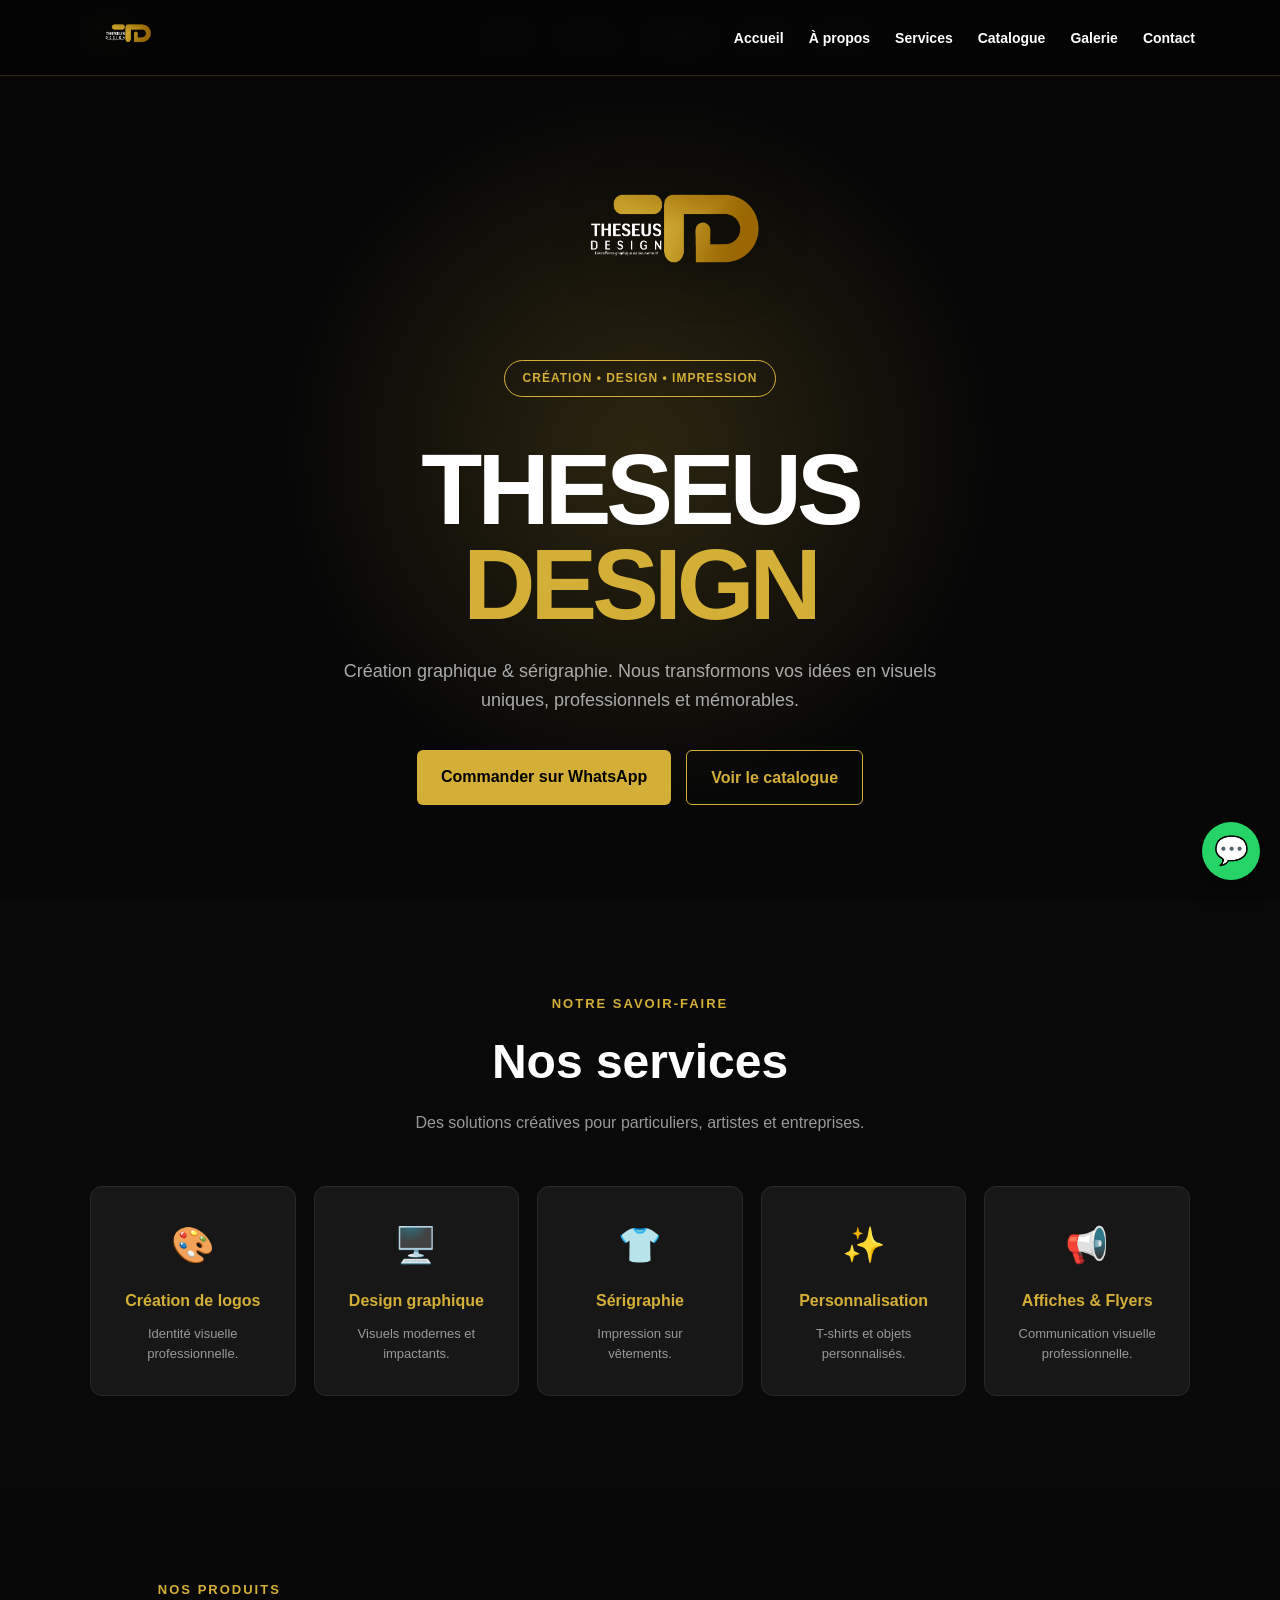
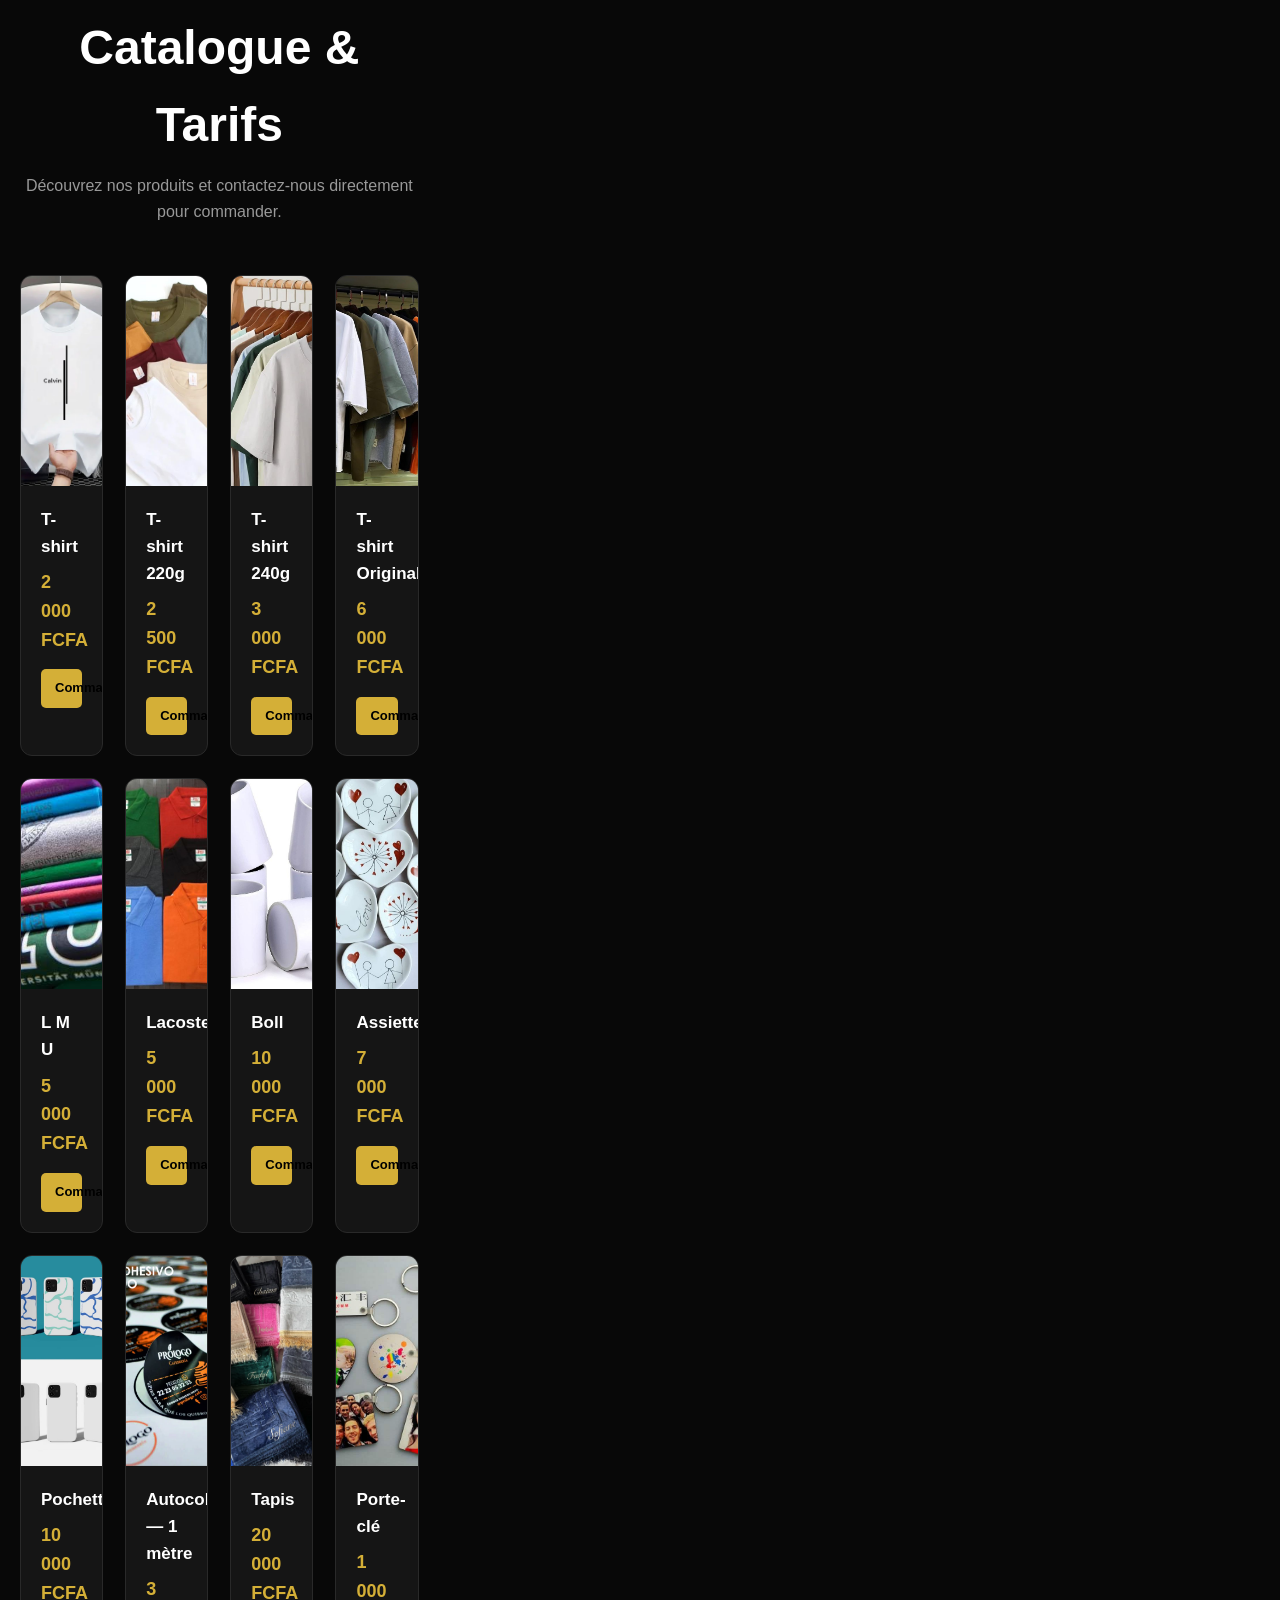
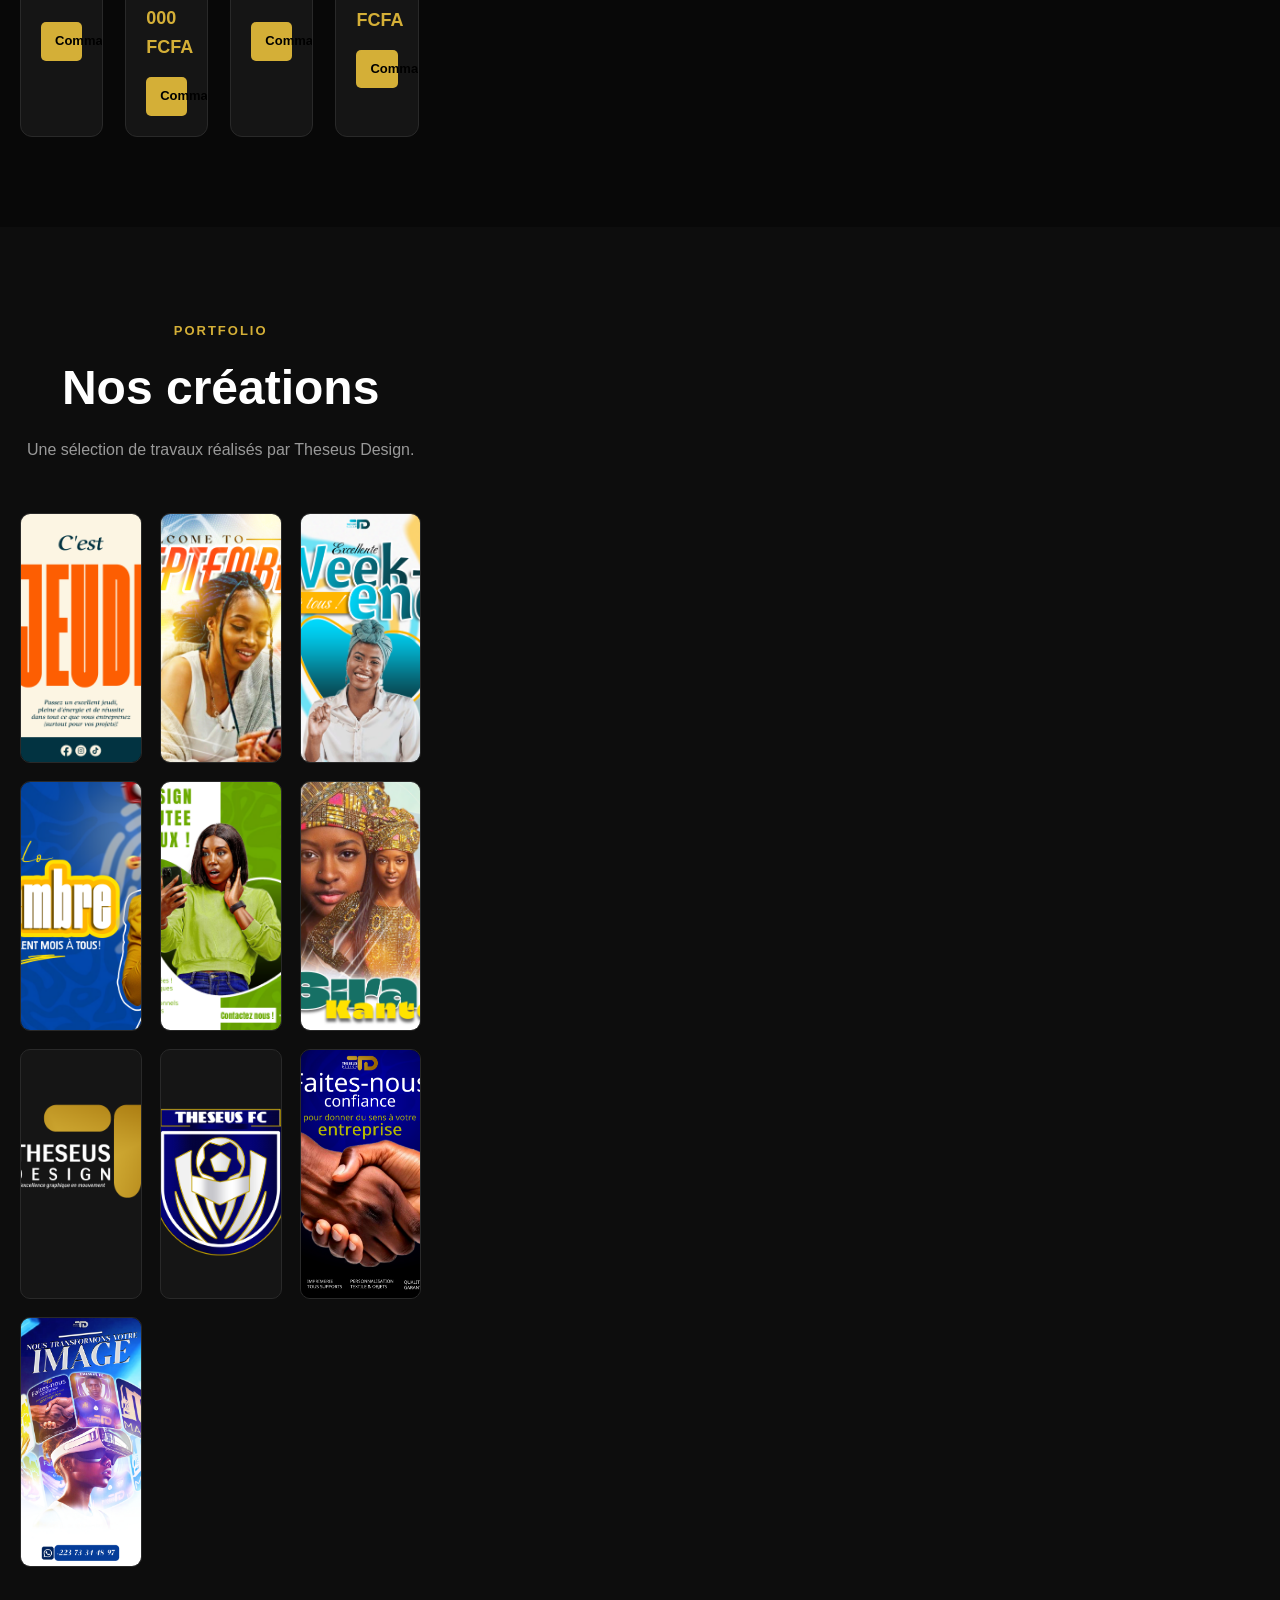
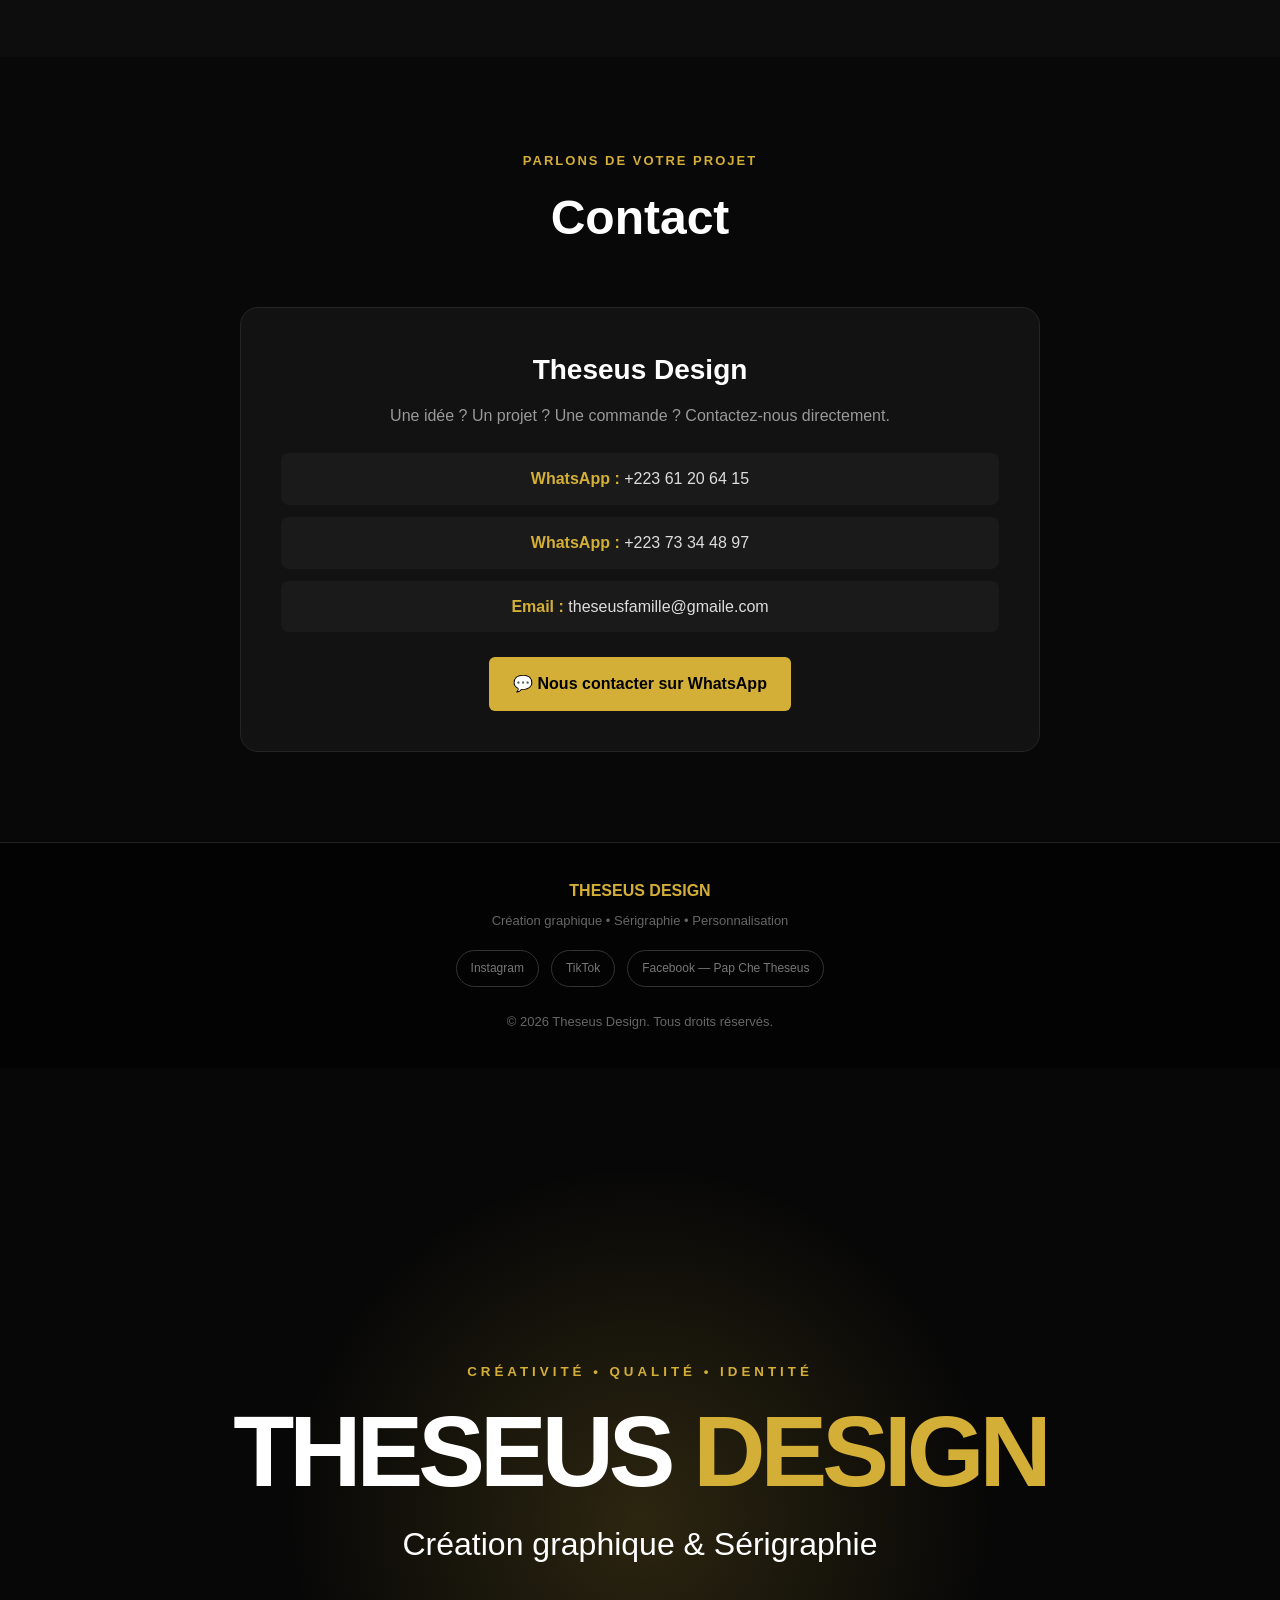
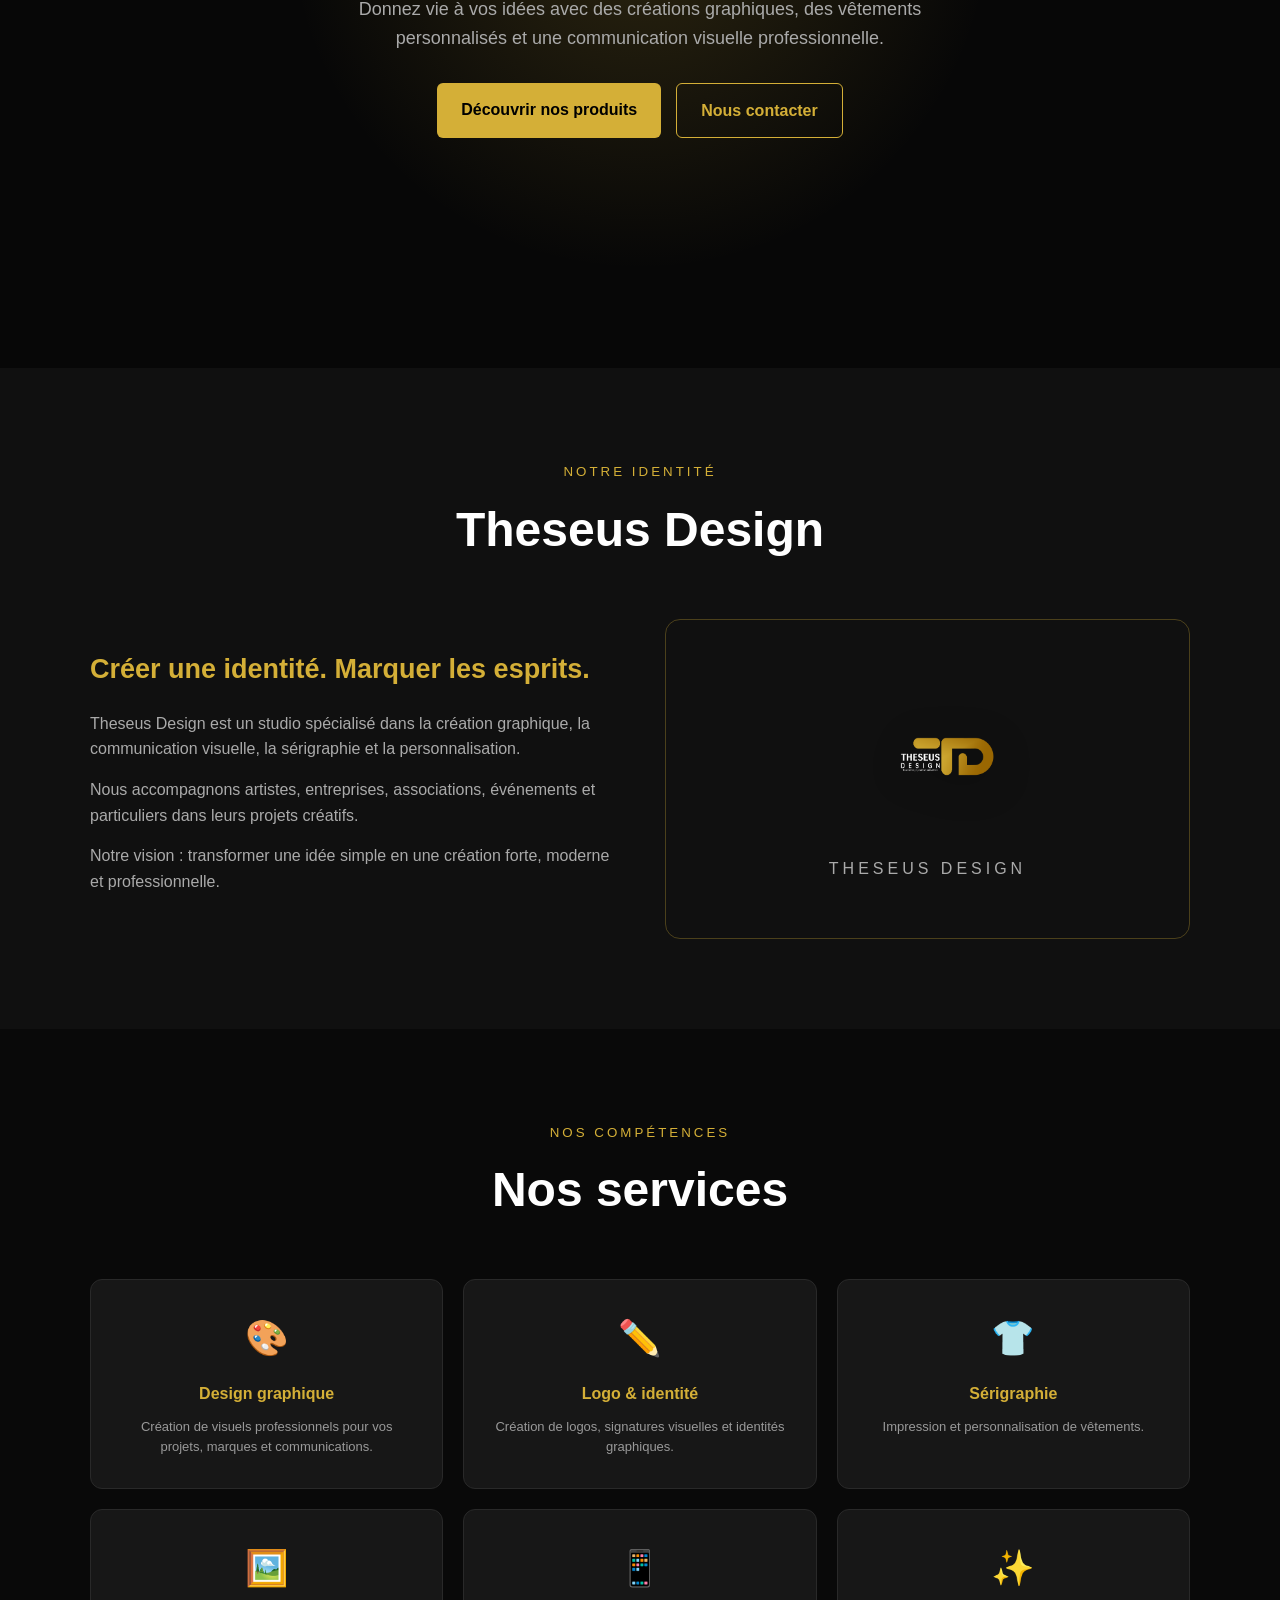
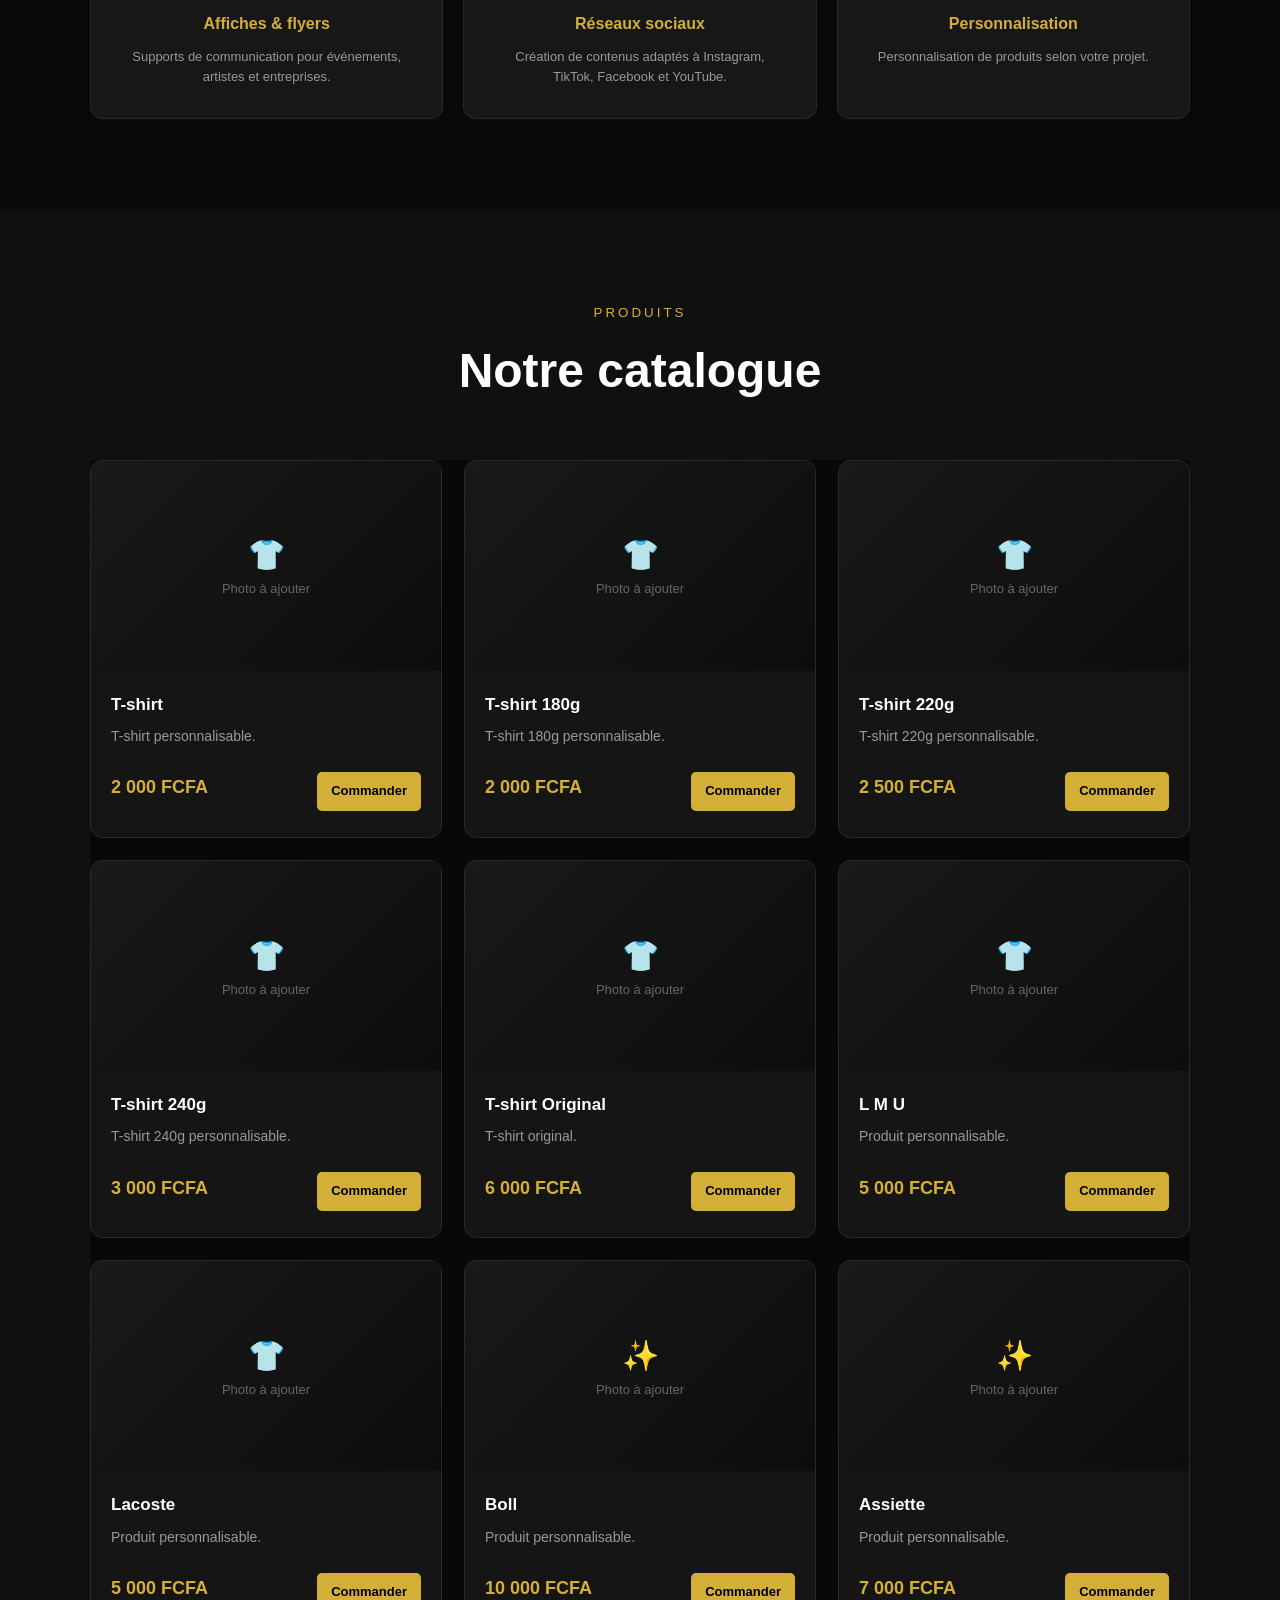
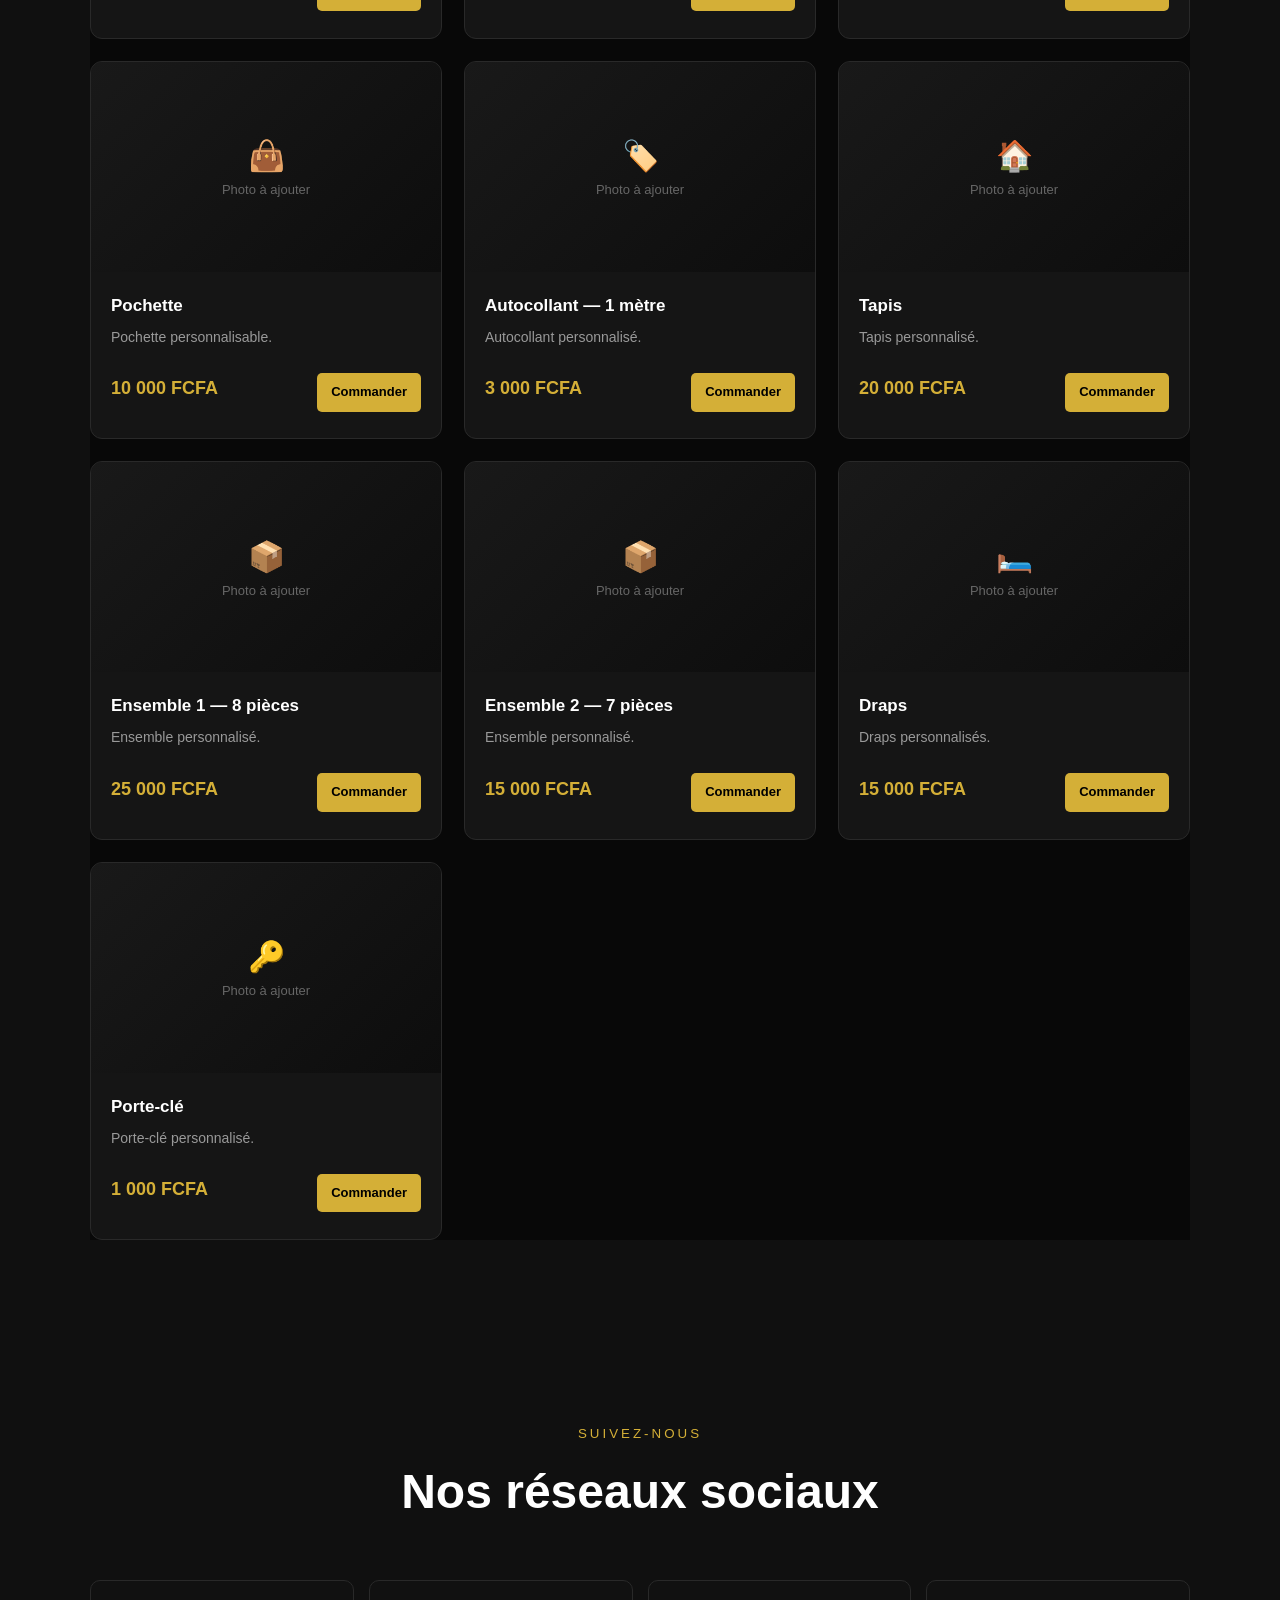
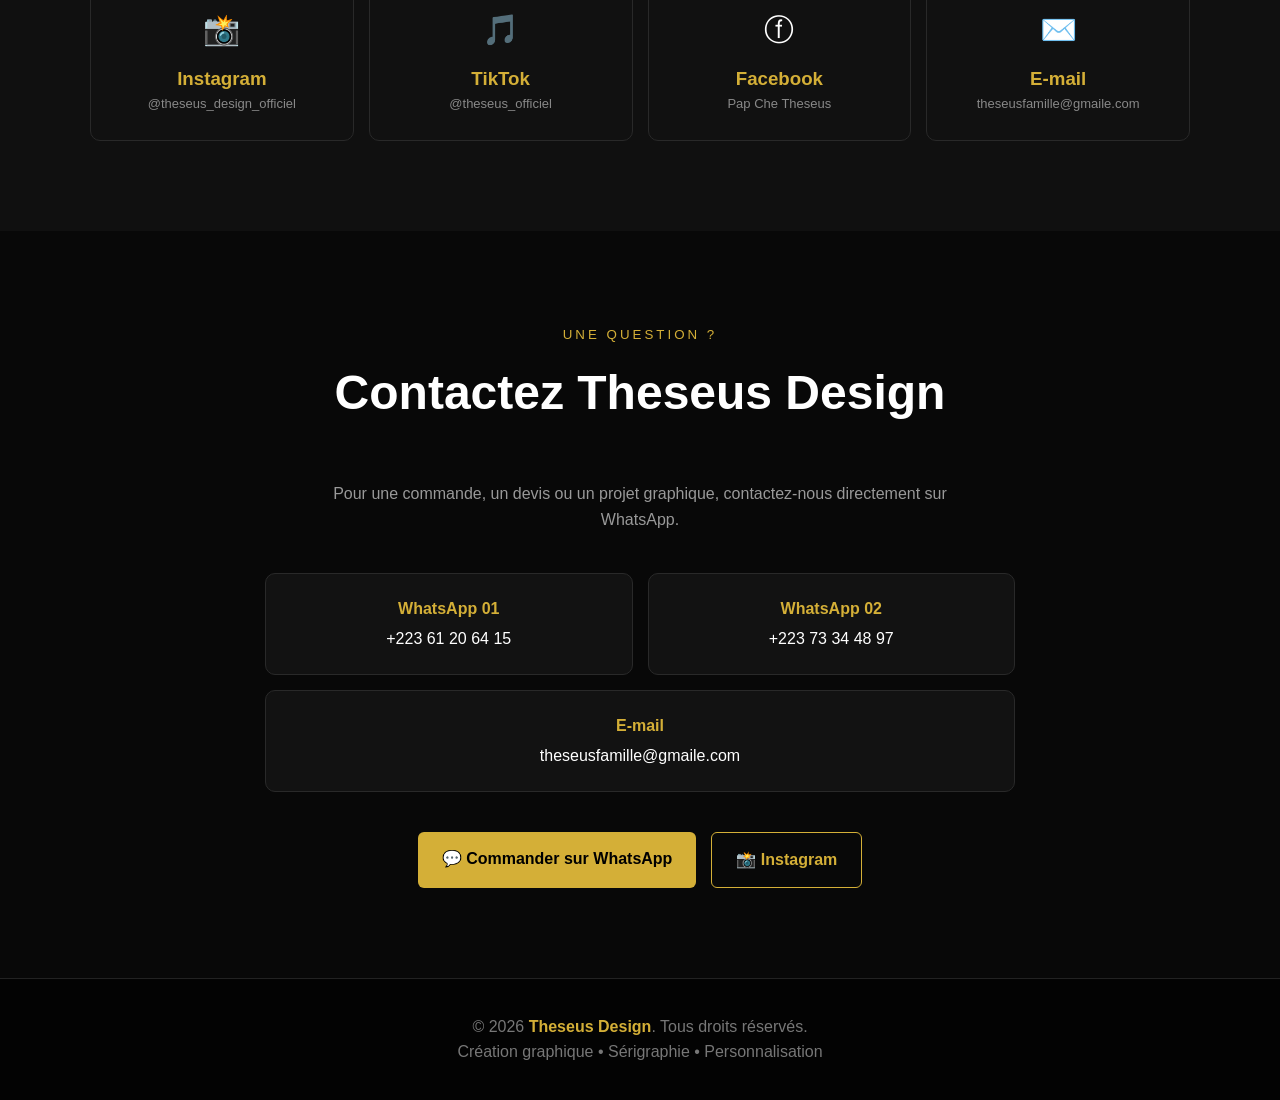
==== commit e26ef9e7: "Ajout des images du catalogue" ====
--- a/index.html
+++ b/index.html
@@ -760,325 +760,144 @@
         <div class="section-title">
             <span>Nos produits</span>
             <h2>Catalogue & Tarifs</h2>
-            <p>Choisissez votre produit puis contactez-nous directement.</p>
+            <p>Découvrez nos produits et contactez-nous directement pour commander.</p>
         </div>
 
         <div class="product-grid">
 
-
             <div class="product">
-
                 <div class="product-image">
-                    <div class="product-placeholder"><span>📷</span><small>Photo à venir</small></div>
-                         alt="T-shirt">
+                    <img src="images/T-shirt.jpg" alt="T-shirt" loading="lazy">
                 </div>
-
                 <div class="product-info">
-
                     <h3>T-shirt</h3>
-
-                    <div class="price">
-                        2 000 FCFA
-                    </div>
-
-                    <a class="order"
-                       href="https://wa.me/22361206415?text=Bonjour%20Theseus%20Design%2C%20je%20souhaite%20commander%20un%20T-shirt%20%C3%A0%202000%20FCFA."
-                       target="_blank">
-                        Commander
-                    </a>
-
+                    <div class="price">2 000 FCFA</div>
+                    <a class="order" href="https://wa.me/22361206415?text=Bonjour%20Theseus%20Design%2C%20je%20souhaite%20commander%20un%20T-shirt%20%C3%A0%202000%20FCFA." target="_blank">Commander</a>
                 </div>
-
             </div>
 
-
             <div class="product">
-
                 <div class="product-image">
-                    <div class="product-placeholder"><span>📷</span><small>Photo à venir</small></div>
-                         alt="T-shirt 220g">
+                    <img src="images/T-shirt 220g.jpg" alt="T-shirt 220g" loading="lazy">
                 </div>
-
                 <div class="product-info">
-
                     <h3>T-shirt 220g</h3>
-
-                    <div class="price">
-                        2 500 FCFA
-                    </div>
-
-                    <a class="order"
-                       href="https://wa.me/22361206415?text=Bonjour%20Theseus%20Design%2C%20je%20souhaite%20commander%20un%20T-shirt%20220g%20%C3%A0%202500%20FCFA."
-                       target="_blank">
-                        Commander
-                    </a>
-
+                    <div class="price">2 500 FCFA</div>
+                    <a class="order" href="https://wa.me/22361206415?text=Bonjour%20Theseus%20Design%2C%20je%20souhaite%20commander%20un%20T-shirt%20220g%20%C3%A0%202500%20FCFA." target="_blank">Commander</a>
                 </div>
-
             </div>
 
-
             <div class="product">
-
                 <div class="product-image">
-                    <div class="product-placeholder"><span>📷</span><small>Photo à venir</small></div>
-                         alt="T-shirt 240g">
+                    <img src="images/T-shirt 240g.jpg" alt="T-shirt 240g" loading="lazy">
                 </div>
-
                 <div class="product-info">
-
                     <h3>T-shirt 240g</h3>
-
-                    <div class="price">
-                        3 000 FCFA
-                    </div>
-
-                    <a class="order"
-                       href="https://wa.me/22361206415?text=Bonjour%20Theseus%20Design%2C%20je%20souhaite%20commander%20un%20T-shirt%20240g%20%C3%A0%203000%20FCFA."
-                       target="_blank">
-                        Commander
-                    </a>
-
+                    <div class="price">3 000 FCFA</div>
+                    <a class="order" href="https://wa.me/22361206415?text=Bonjour%20Theseus%20Design%2C%20je%20souhaite%20commander%20un%20T-shirt%20240g%20%C3%A0%203000%20FCFA." target="_blank">Commander</a>
                 </div>
-
             </div>
 
-
             <div class="product">
-
                 <div class="product-image">
-                    <div class="product-placeholder"><span>📷</span><small>Photo à venir</small></div>
-                         alt="T-shirt Original">
+                    <img src="images/T-shirt Original.jpg" alt="T-shirt Original" loading="lazy">
                 </div>
-
                 <div class="product-info">
-
                     <h3>T-shirt Original</h3>
-
-                    <div class="price">
-                        6 000 FCFA
-                    </div>
-
-                    <a class="order"
-                       href="https://wa.me/22361206415?text=Bonjour%20Theseus%20Design%2C%20je%20souhaite%20commander%20un%20T-shirt%20Original%20%C3%A0%206000%20FCFA."
-                       target="_blank">
-                        Commander
-                    </a>
-
+                    <div class="price">6 000 FCFA</div>
+                    <a class="order" href="https://wa.me/22361206415?text=Bonjour%20Theseus%20Design%2C%20je%20souhaite%20commander%20un%20T-shirt%20Original%20%C3%A0%206000%20FCFA." target="_blank">Commander</a>
                 </div>
-
             </div>
 
-
             <div class="product">
-
                 <div class="product-image">
-                    <div class="product-placeholder"><span>📷</span><small>Photo à venir</small></div>
-                         alt="L M U">
+                    <img src="images/LMU.jpeg" alt="L M U" loading="lazy">
                 </div>
-
                 <div class="product-info">
-
                     <h3>L M U</h3>
-
-                    <div class="price">
-                        5 000 FCFA
-                    </div>
-
-                    <a class="order"
-                       href="https://wa.me/22361206415?text=Bonjour%20Theseus%20Design%2C%20je%20souhaite%20commander%20L%20M%20U%20%C3%A0%205000%20FCFA."
-                       target="_blank">
-                        Commander
-                    </a>
-
+                    <div class="price">5 000 FCFA</div>
+                    <a class="order" href="https://wa.me/22361206415?text=Bonjour%20Theseus%20Design%2C%20je%20souhaite%20commander%20L%20M%20U%20%C3%A0%205000%20FCFA." target="_blank">Commander</a>
                 </div>
-
             </div>
 
-
             <div class="product">
-
                 <div class="product-image">
-                    <div class="product-placeholder"><span>📷</span><small>Photo à venir</small></div>
-                         alt="Lacoste">
+                    <img src="images/Lacoste.jpg" alt="Lacoste" loading="lazy">
                 </div>
-
                 <div class="product-info">
-
                     <h3>Lacoste</h3>
-
-                    <div class="price">
-                        5 000 FCFA
-                    </div>
-
-                    <a class="order"
-                       href="https://wa.me/22361206415?text=Bonjour%20Theseus%20Design%2C%20je%20souhaite%20commander%20un%20Lacoste%20%C3%A0%205000%20FCFA."
-                       target="_blank">
-                        Commander
-                    </a>
-
+                    <div class="price">5 000 FCFA</div>
+                    <a class="order" href="https://wa.me/22361206415?text=Bonjour%20Theseus%20Design%2C%20je%20souhaite%20commander%20un%20Lacoste%20%C3%A0%205000%20FCFA." target="_blank">Commander</a>
                 </div>
-
             </div>
 
-
             <div class="product">
-
                 <div class="product-image">
-                    <div class="product-placeholder"><span>📷</span><small>Photo à venir</small></div>
-                         alt="Boll">
+                    <img src="images/Boll.jpg" alt="Boll" loading="lazy">
                 </div>
-
                 <div class="product-info">
-
                     <h3>Boll</h3>
-
-                    <div class="price">
-                        10 000 FCFA
-                    </div>
-
-                    <a class="order"
-                       href="https://wa.me/22361206415?text=Bonjour%20Theseus%20Design%2C%20je%20souhaite%20commander%20un%20Boll%20%C3%A0%2010000%20FCFA."
-                       target="_blank">
-                        Commander
-                    </a>
-
+                    <div class="price">10 000 FCFA</div>
+                    <a class="order" href="https://wa.me/22361206415?text=Bonjour%20Theseus%20Design%2C%20je%20souhaite%20commander%20un%20Boll%20%C3%A0%2010000%20FCFA." target="_blank">Commander</a>
                 </div>
-
             </div>
 
-
             <div class="product">
-
                 <div class="product-image">
-                    <img src="images/achete.jpg"
-                         alt="Achet">
+                    <img src="images/Assiette.jpg" alt="Assiette" loading="lazy">
                 </div>
-
                 <div class="product-info">
-
-                    <h3>Achet</h3>
-
-                    <div class="price">
-                        7 000 FCFA
-                    </div>
-
-                    <a class="order"
-                       href="https://wa.me/22361206415?text=Bonjour%20Theseus%20Design%2C%20je%20souhaite%20commander%20un%20Achet%20%C3%A0%207000%20FCFA."
-                       target="_blank">
-                        Commander
-                    </a>
-
+                    <h3>Assiette</h3>
+                    <div class="price">7 000 FCFA</div>
+                    <a class="order" href="https://wa.me/22361206415?text=Bonjour%20Theseus%20Design%2C%20je%20souhaite%20commander%20une%20Assiette%20%C3%A0%207000%20FCFA." target="_blank">Commander</a>
                 </div>
-
             </div>
 
-
             <div class="product">
-
                 <div class="product-image">
-                    <div class="product-placeholder"><span>📷</span><small>Photo à venir</small></div>
-                         alt="Pochette">
+                    <img src="images/Pochette.jpg" alt="Pochette" loading="lazy">
                 </div>
-
                 <div class="product-info">
-
                     <h3>Pochette</h3>
-
-                    <div class="price">
-                        10 000 FCFA
-                    </div>
-
-                    <a class="order"
-                       href="https://wa.me/22361206415?text=Bonjour%20Theseus%20Design%2C%20je%20souhaite%20commander%20une%20Pochette%20%C3%A0%2010000%20FCFA."
-                       target="_blank">
-                        Commander
-                    </a>
-
+                    <div class="price">10 000 FCFA</div>
+                    <a class="order" href="https://wa.me/22361206415?text=Bonjour%20Theseus%20Design%2C%20je%20souhaite%20commander%20une%20Pochette%20%C3%A0%2010000%20FCFA." target="_blank">Commander</a>
                 </div>
-
             </div>
 
-
             <div class="product">
-
                 <div class="product-image">
-                    <div class="product-placeholder"><span>📷</span><small>Photo à venir</small></div>
-                         alt="Autocollant">
+                    <img src="images/Autocollant.jpg" alt="Autocollant" loading="lazy">
                 </div>
-
                 <div class="product-info">
-
                     <h3>Autocollant — 1 mètre</h3>
-
-                    <div class="price">
-                        3 000 FCFA
-                    </div>
-
-                    <a class="order"
-                       href="https://wa.me/22361206415?text=Bonjour%20Theseus%20Design%2C%20je%20souhaite%20commander%20un%20autocollant%20d%201%20m%C3%A8tre%20%C3%A0%203000%20FCFA."
-                       target="_blank">
-                        Commander
-                    </a>
-
+                    <div class="price">3 000 FCFA</div>
+                    <a class="order" href="https://wa.me/22361206415?text=Bonjour%20Theseus%20Design%2C%20je%20souhaite%20commander%20un%20Autocollant%20de%201%20m%C3%A8tre%20%C3%A0%203000%20FCFA." target="_blank">Commander</a>
                 </div>
-
             </div>
 
-
             <div class="product">
-
                 <div class="product-image">
-                    <div class="product-placeholder"><span>📷</span><small>Photo à venir</small></div>
-                         alt="Tapis">
+                    <img src="images/Tapis.jpg" alt="Tapis" loading="lazy">
                 </div>
-
                 <div class="product-info">
-
                     <h3>Tapis</h3>
-
-                    <div class="price">
-                        20 000 FCFA
-                    </div>
-
-                    <a class="order"
-                       href="https://wa.me/22361206415?text=Bonjour%20Theseus%20Design%2C%20je%20souhaite%20commander%20un%20Tapis%20%C3%A0%2020000%20FCFA."
-                       target="_blank">
-                        Commander
-                    </a>
-
+                    <div class="price">20 000 FCFA</div>
+                    <a class="order" href="https://wa.me/22361206415?text=Bonjour%20Theseus%20Design%2C%20je%20souhaite%20commander%20un%20Tapis%20%C3%A0%2020000%20FCFA." target="_blank">Commander</a>
                 </div>
-
             </div>
 
-
             <div class="product">
-
                 <div class="product-image">
-                    <div class="product-placeholder"><span>📷</span><small>Photo à venir</small></div>
-                         alt="Porte-clé">
+                    <img src="images/Porte-clé.jpg" alt="Porte-clé" loading="lazy">
                 </div>
-
                 <div class="product-info">
-
                     <h3>Porte-clé</h3>
-
-                    <div class="price">
-                        1 000 FCFA
-                    </div>
-
-                    <a class="order"
-                       href="https://wa.me/22361206415?text=Bonjour%20Theseus%20Design%2C%20je%20souhaite%20commander%20un%20Porte-cl%C3%A9%20%C3%A0%201000%20FCFA."
-                       target="_blank">
-                        Commander
-                    </a>
-
+                    <div class="price">1 000 FCFA</div>
+                    <a class="order" href="https://wa.me/22361206415?text=Bonjour%20Theseus%20Design%2C%20je%20souhaite%20commander%20un%20Porte-cl%C3%A9%20%C3%A0%201000%20FCFA." target="_blank">Commander</a>
                 </div>
-
             </div>
 
         </div>
-
     </div>
 
 </section>
@@ -2647,7 +2466,7 @@
 
 <div class="product-info">
 
-    <h3>Achet</h3>
+    <h3>Assiette</h3>
 
     <p>
         Produit personnalisable.
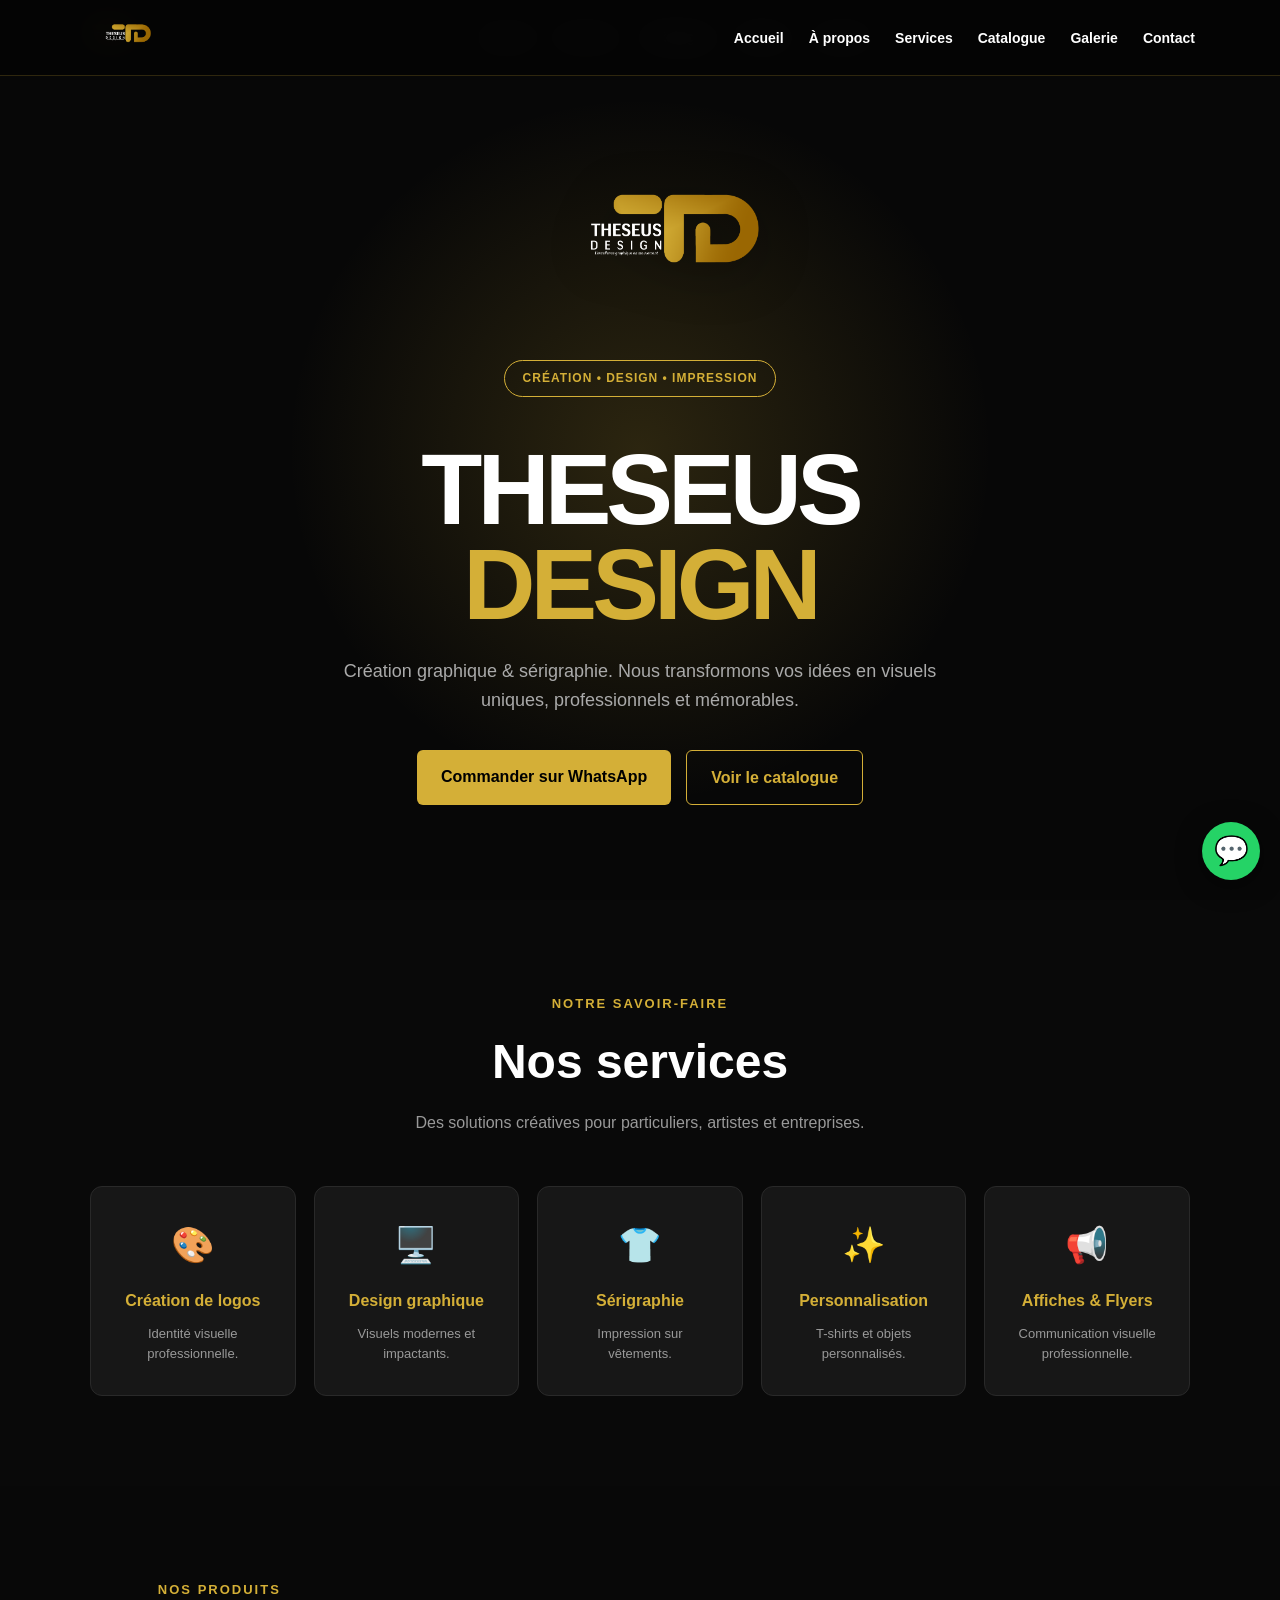
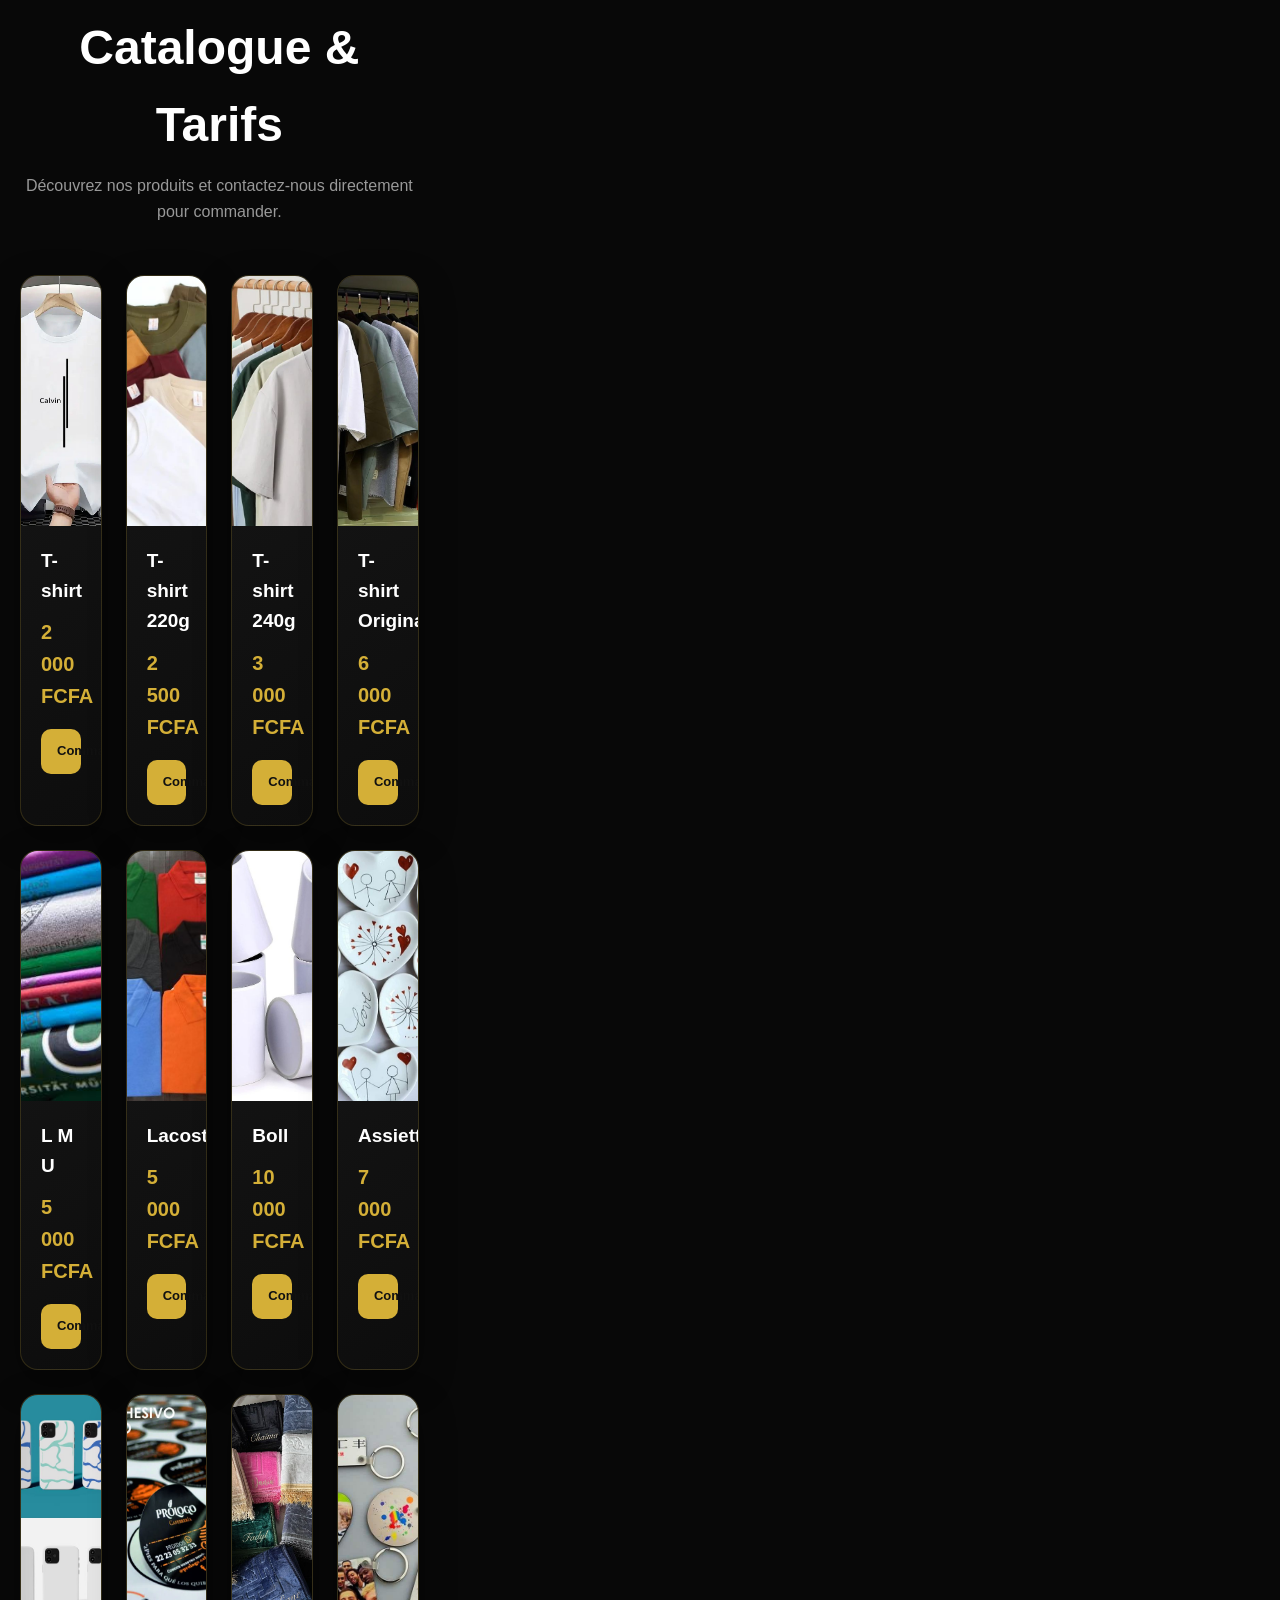
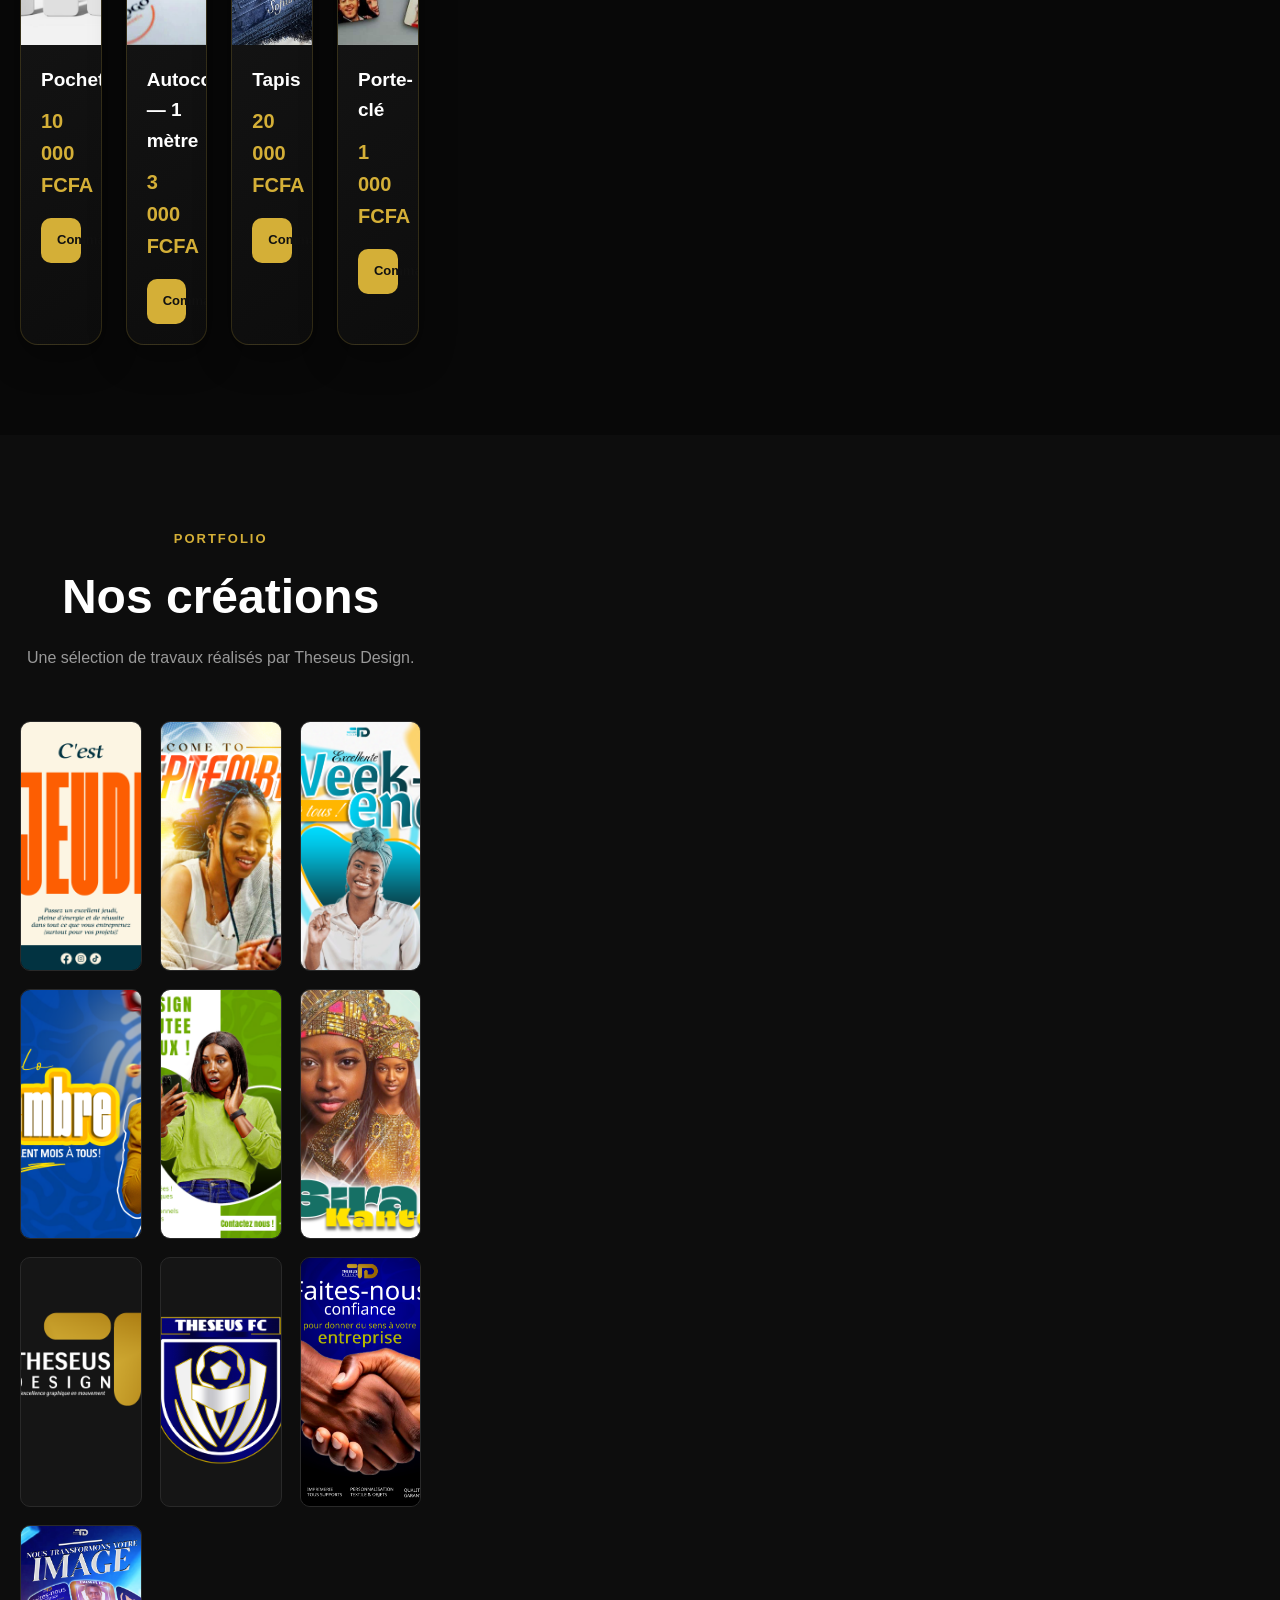
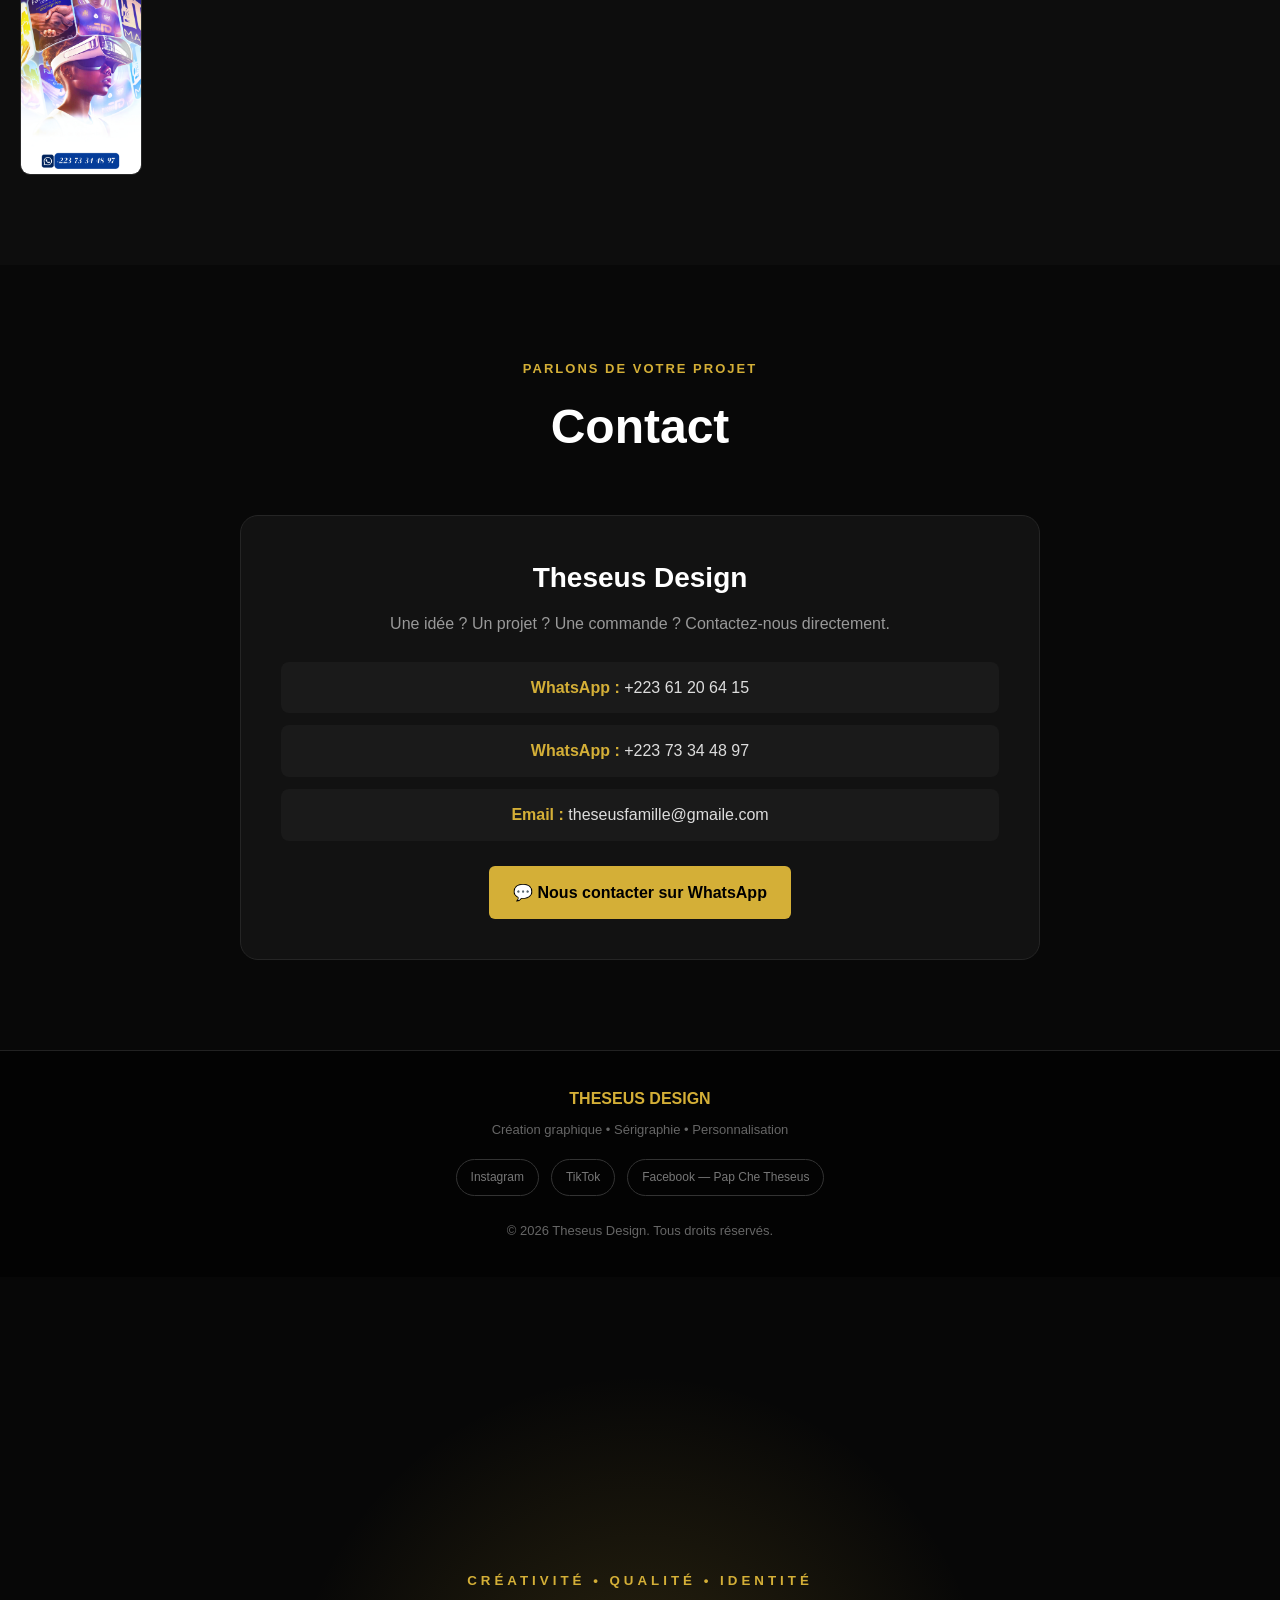
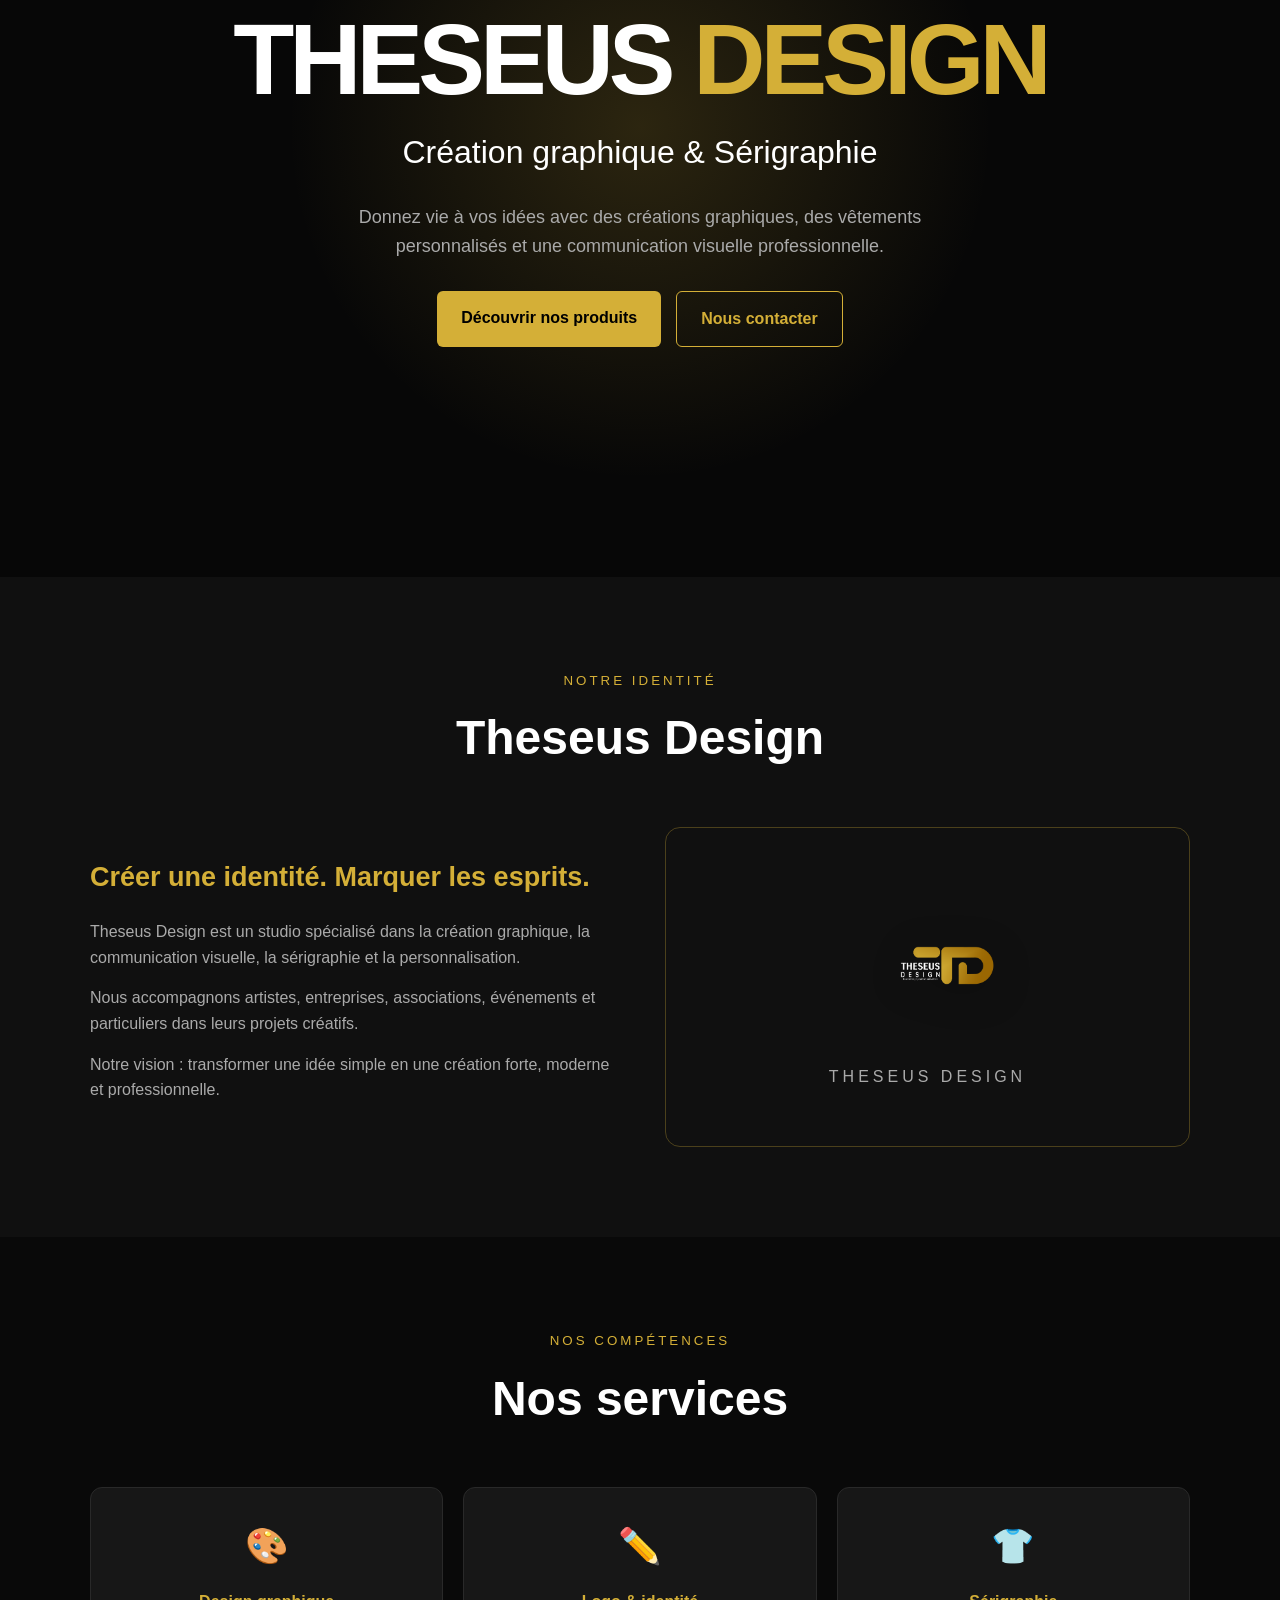
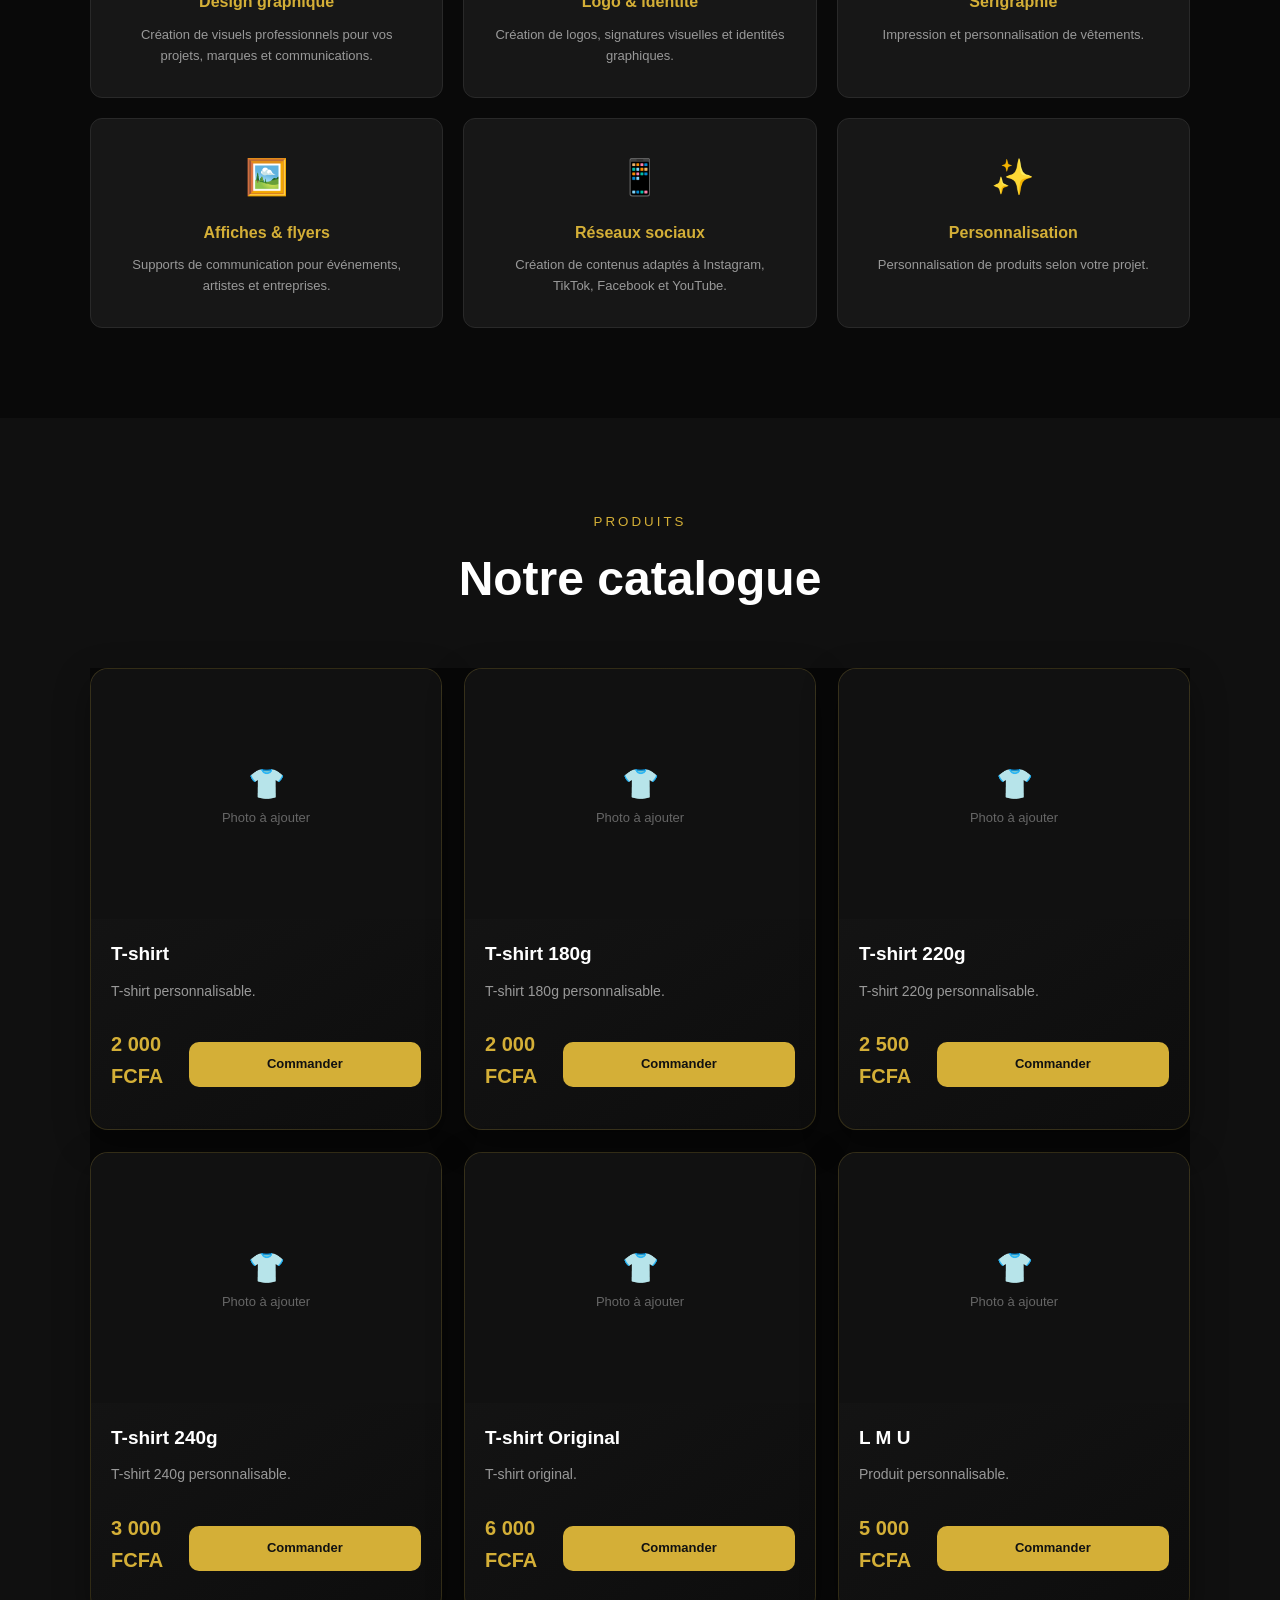
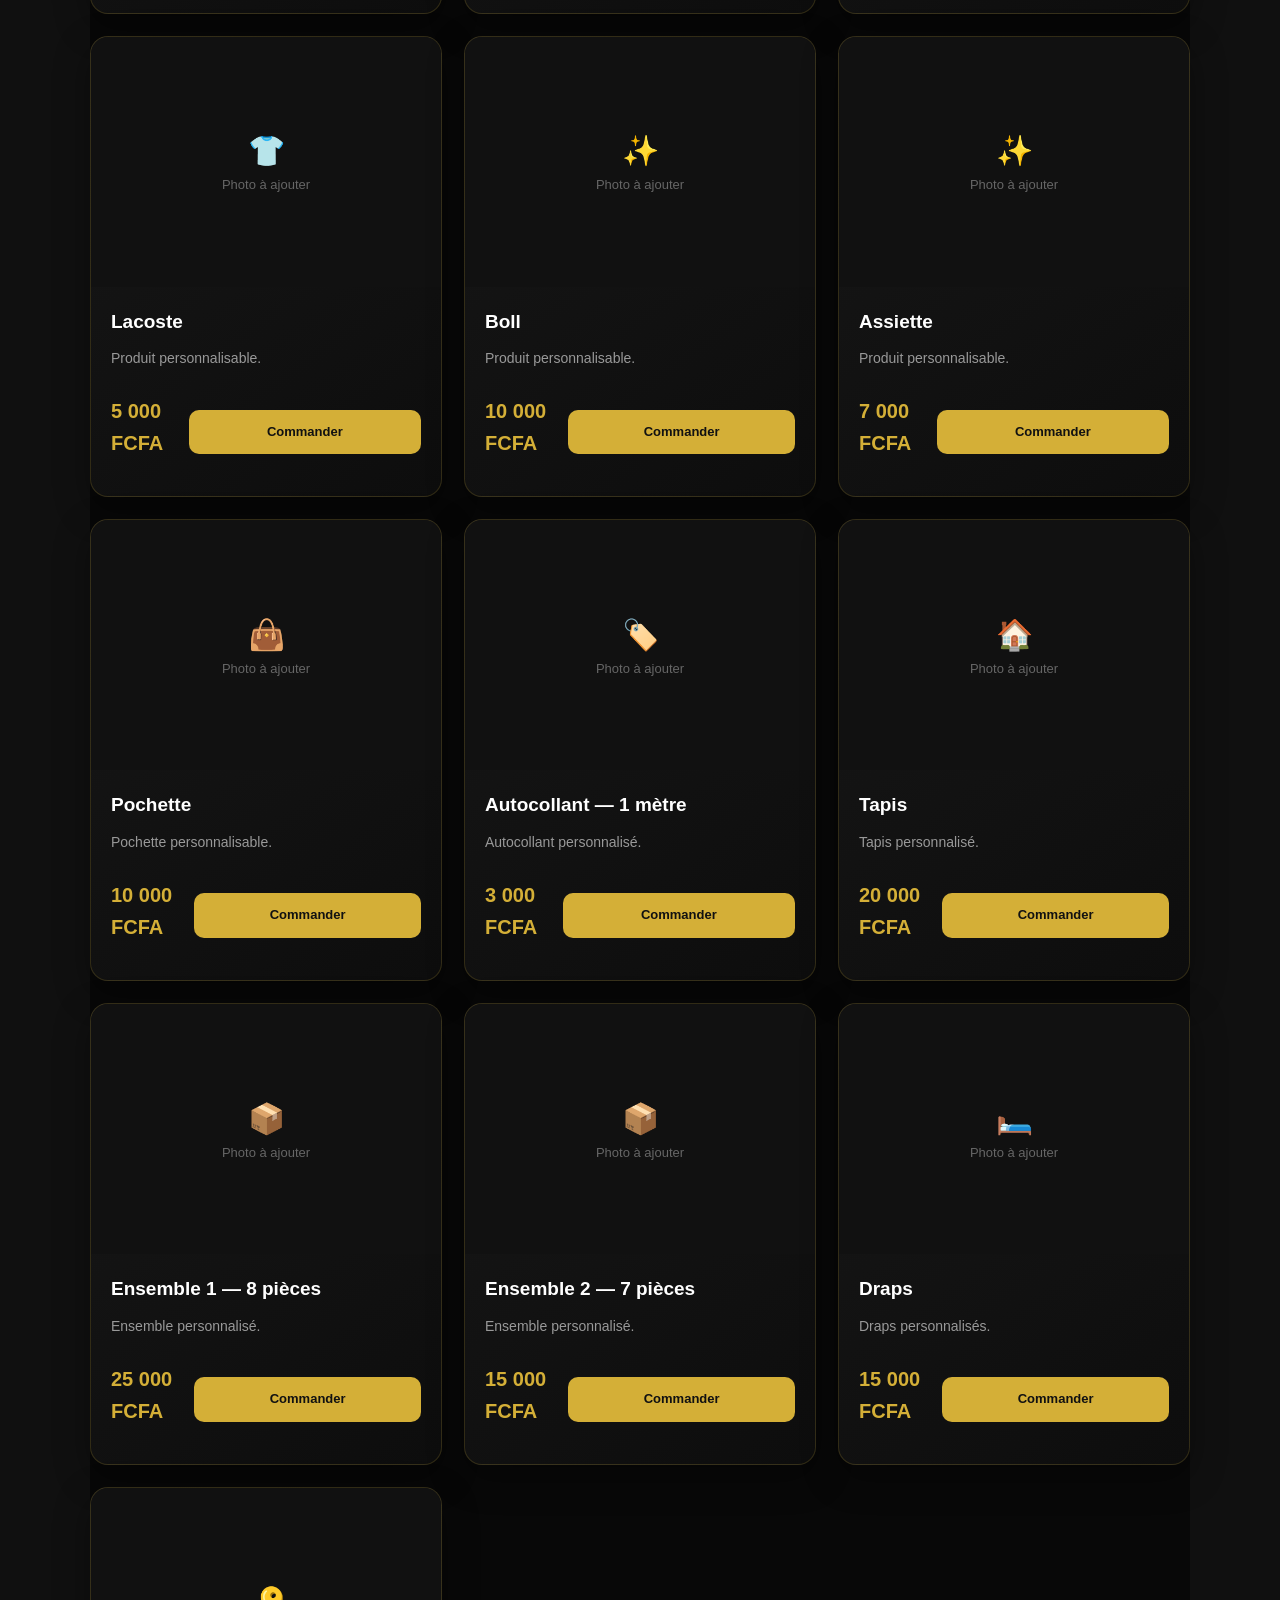
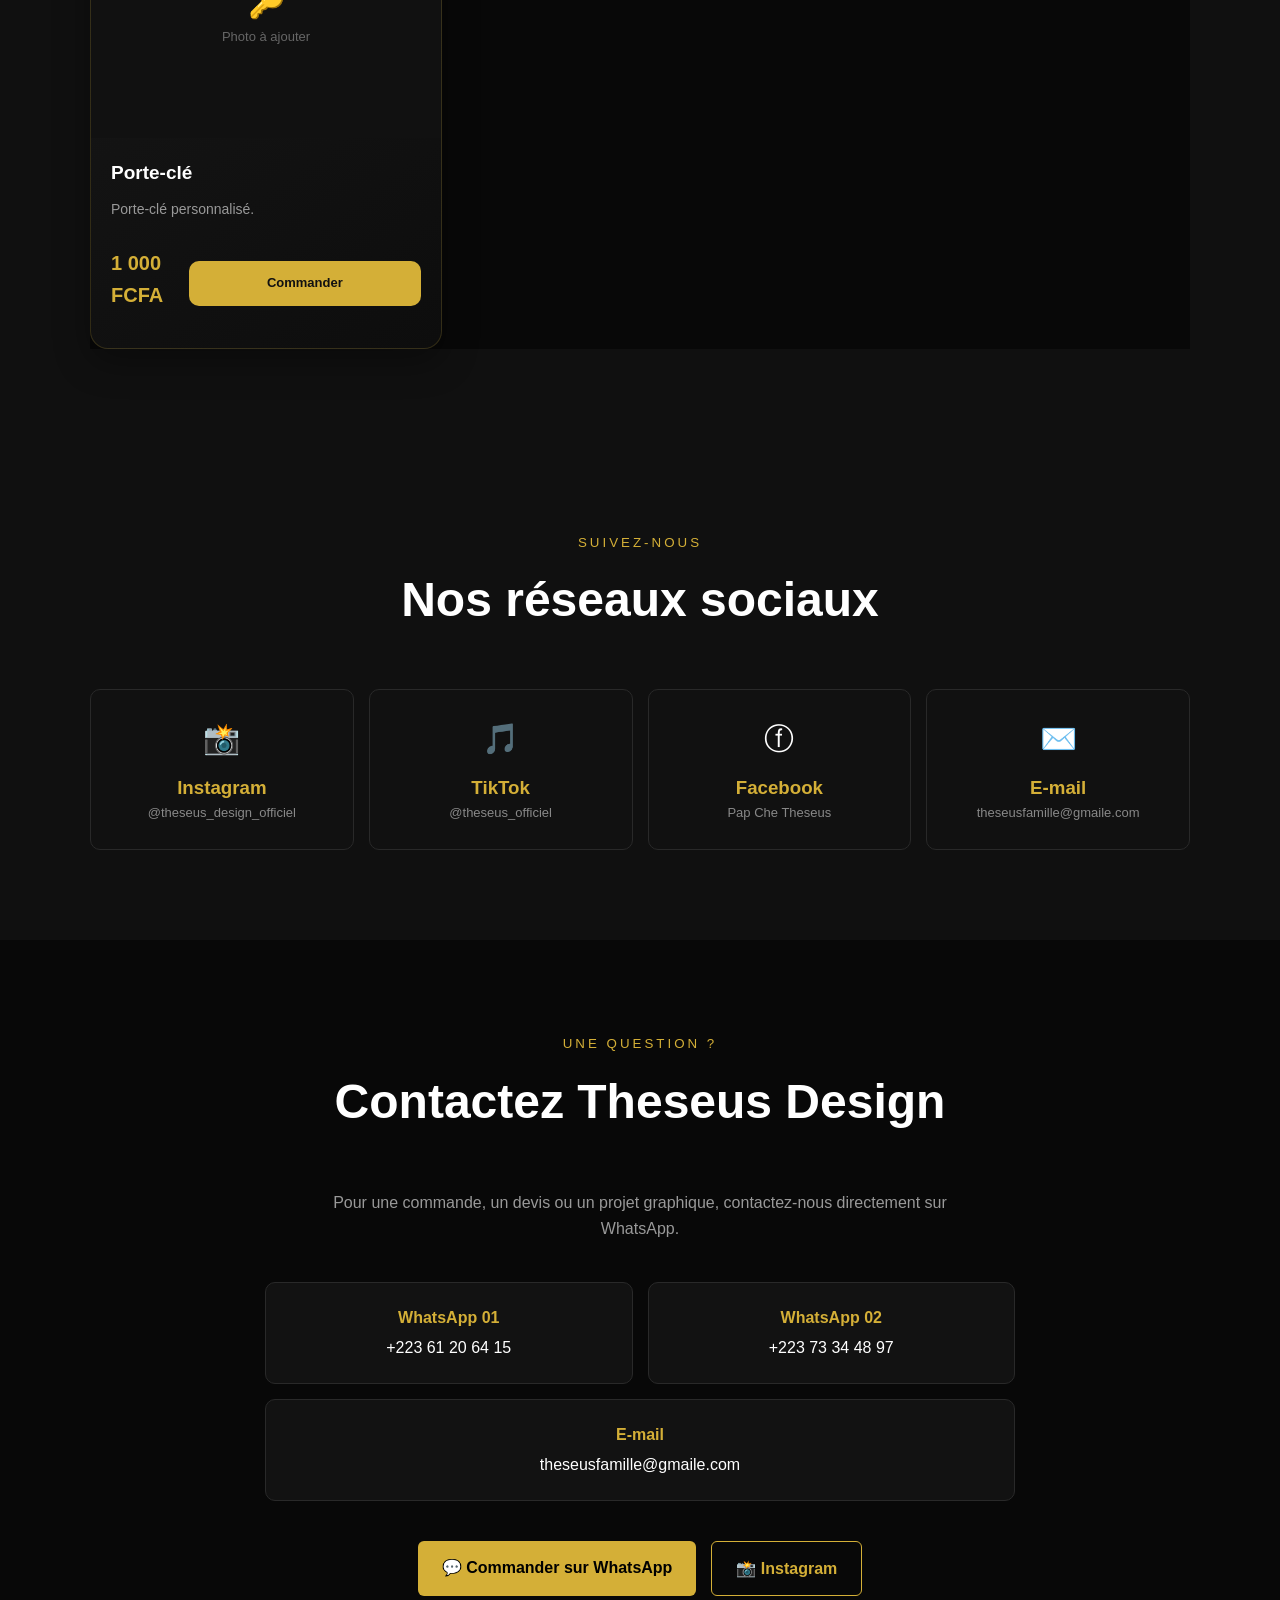
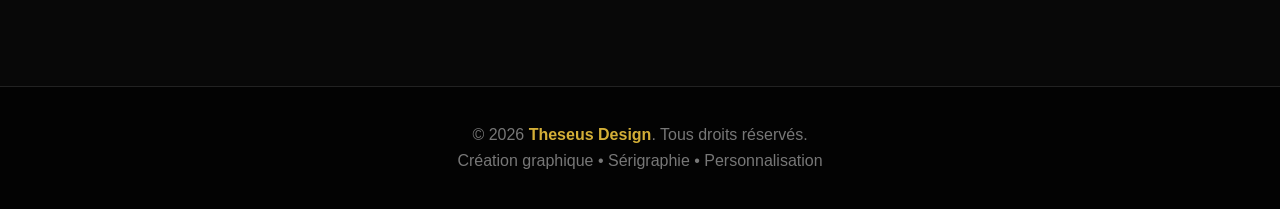
==== commit b51a4091: "Amelioration premium du catalogue" ====
--- a/index.html
+++ b/index.html
@@ -624,6 +624,158 @@
     color: #bbb;
 }
 
+
+/* ===== CATALOGUE PREMIUM V3 ===== */
+
+.products .product-grid {
+    display: grid;
+    grid-template-columns: repeat(4, minmax(0, 1fr));
+    gap: 24px;
+    margin-top: 35px;
+}
+
+.products .product {
+    overflow: hidden;
+    border-radius: 18px;
+    background: linear-gradient(145deg, #171717, #0d0d0d);
+    border: 1px solid rgba(212, 175, 55, 0.18);
+    box-shadow: 0 12px 35px rgba(0, 0, 0, 0.35);
+    transition: transform 0.3s ease, box-shadow 0.3s ease, border-color 0.3s ease;
+}
+
+.products .product:hover {
+    transform: translateY(-7px);
+    border-color: rgba(212, 175, 55, 0.65);
+    box-shadow: 0 18px 45px rgba(0, 0, 0, 0.5);
+}
+
+.products .product-image {
+    width: 100%;
+    height: 250px;
+    overflow: hidden;
+    background: #111;
+}
+
+.products .product-image img {
+    width: 100%;
+    height: 100%;
+    display: block;
+    object-fit: cover;
+    transition: transform 0.5s ease;
+}
+
+.products .product:hover .product-image img {
+    transform: scale(1.06);
+}
+
+.products .product-info {
+    padding: 20px;
+}
+
+.products .product-info h3 {
+    margin: 0 0 10px;
+    font-size: 19px;
+    font-weight: 700;
+    color: #fff;
+}
+
+.products .price {
+    margin-bottom: 17px;
+    font-size: 20px;
+    font-weight: 800;
+    color: #d4af37;
+}
+
+.products .order {
+    display: block;
+    width: 100%;
+    padding: 12px 16px;
+    border-radius: 10px;
+    text-align: center;
+    text-decoration: none;
+    font-weight: 700;
+    color: #111;
+    background: #d4af37;
+    transition: all 0.25s ease;
+}
+
+.products .order:hover {
+    background: #f0cf62;
+    transform: translateY(-2px);
+}
+
+/* ===== TABLETTE ===== */
+
+@media (max-width: 1000px) {
+    .products .product-grid {
+        grid-template-columns: repeat(2, minmax(0, 1fr));
+    }
+}
+
+/* ===== MOBILE ===== */
+
+@media (max-width: 600px) {
+    .products .product-grid {
+        grid-template-columns: repeat(2, minmax(0, 1fr));
+        gap: 12px;
+        margin-top: 25px;
+    }
+
+    .products .product {
+        border-radius: 14px;
+    }
+
+    .products .product-image {
+        height: 175px;
+    }
+
+    .products .product-info {
+        padding: 13px;
+    }
+
+    .products .product-info h3 {
+        font-size: 15px;
+        margin-bottom: 7px;
+    }
+
+    .products .price {
+        font-size: 16px;
+        margin-bottom: 11px;
+    }
+
+    .products .order {
+        padding: 10px 8px;
+        font-size: 13px;
+        border-radius: 8px;
+    }
+}
+
+@media (max-width: 380px) {
+    .products .product-grid {
+        gap: 9px;
+    }
+
+    .products .product-image {
+        height: 155px;
+    }
+
+    .products .product-info {
+        padding: 10px;
+    }
+
+    .products .product-info h3 {
+        font-size: 14px;
+    }
+
+    .products .price {
+        font-size: 15px;
+    }
+
+    .products .order {
+        font-size: 12px;
+    }
+}
+
 </style>
 </head>
 
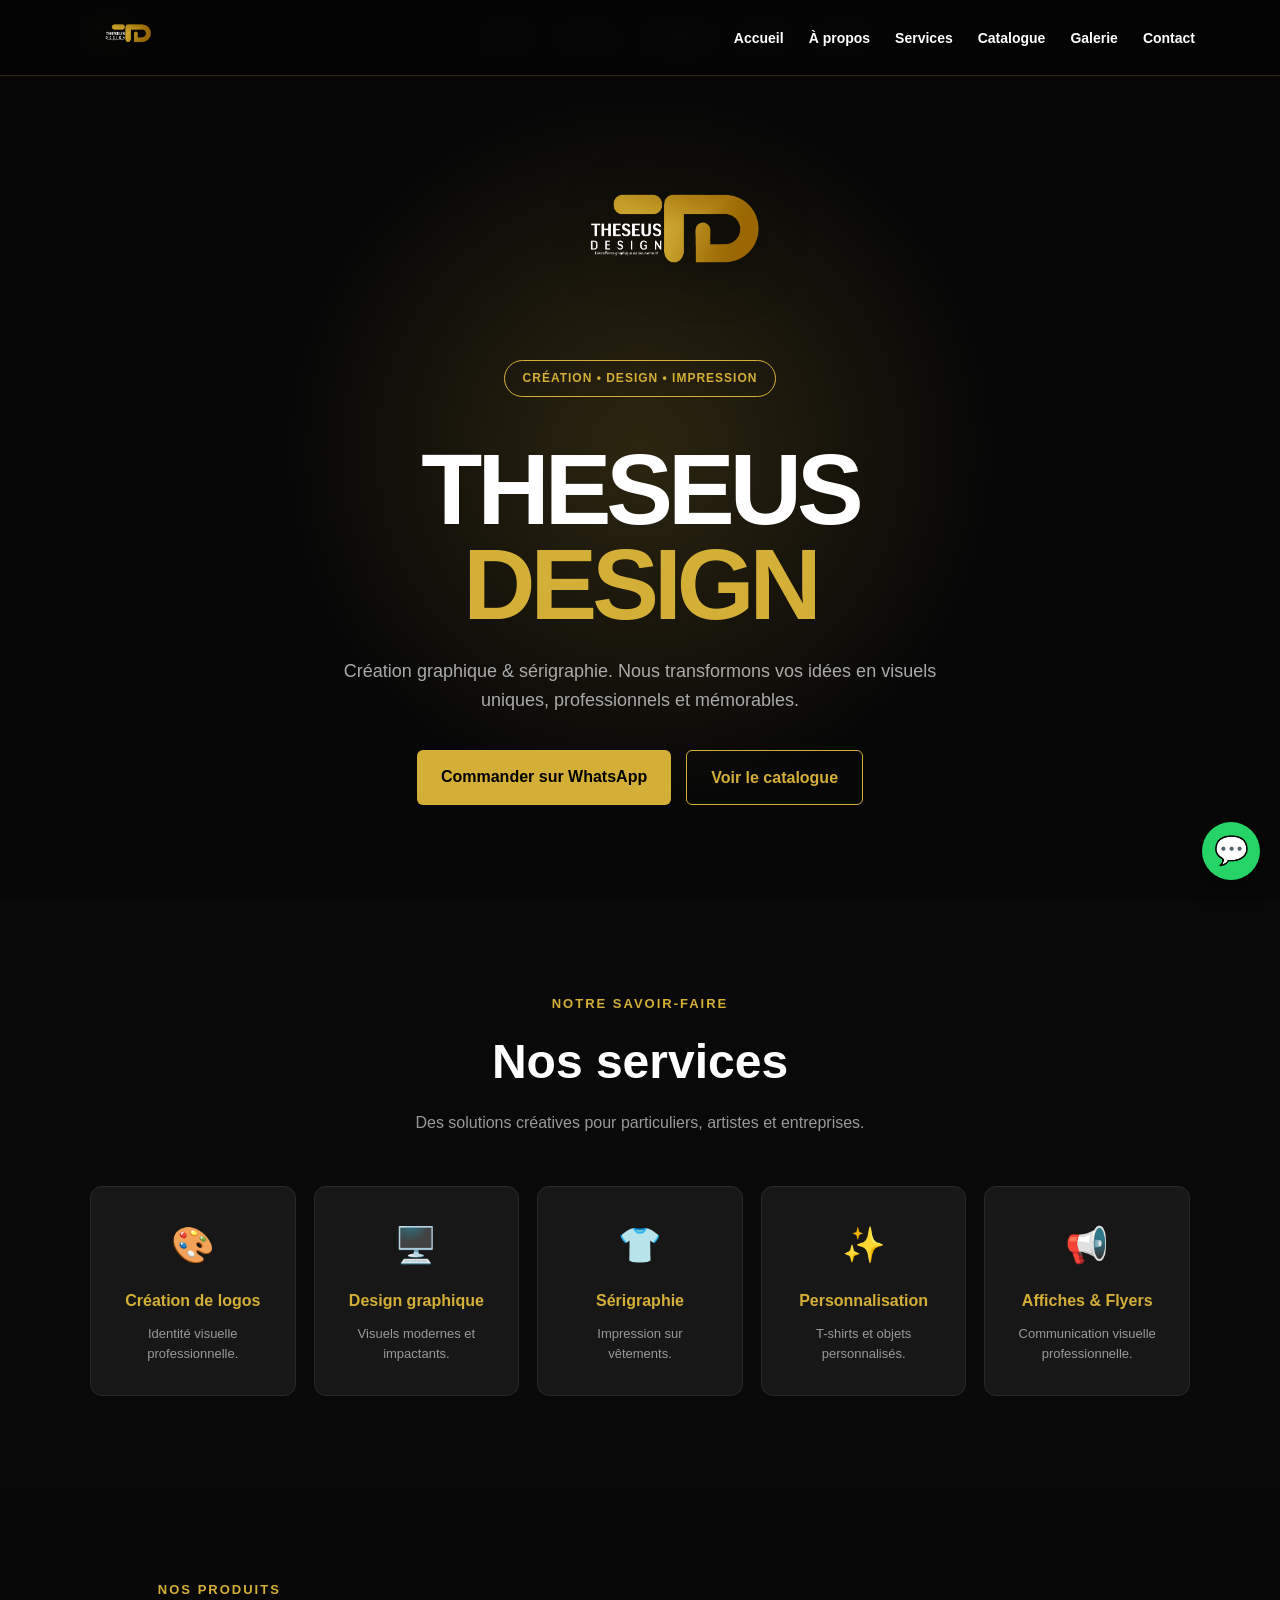
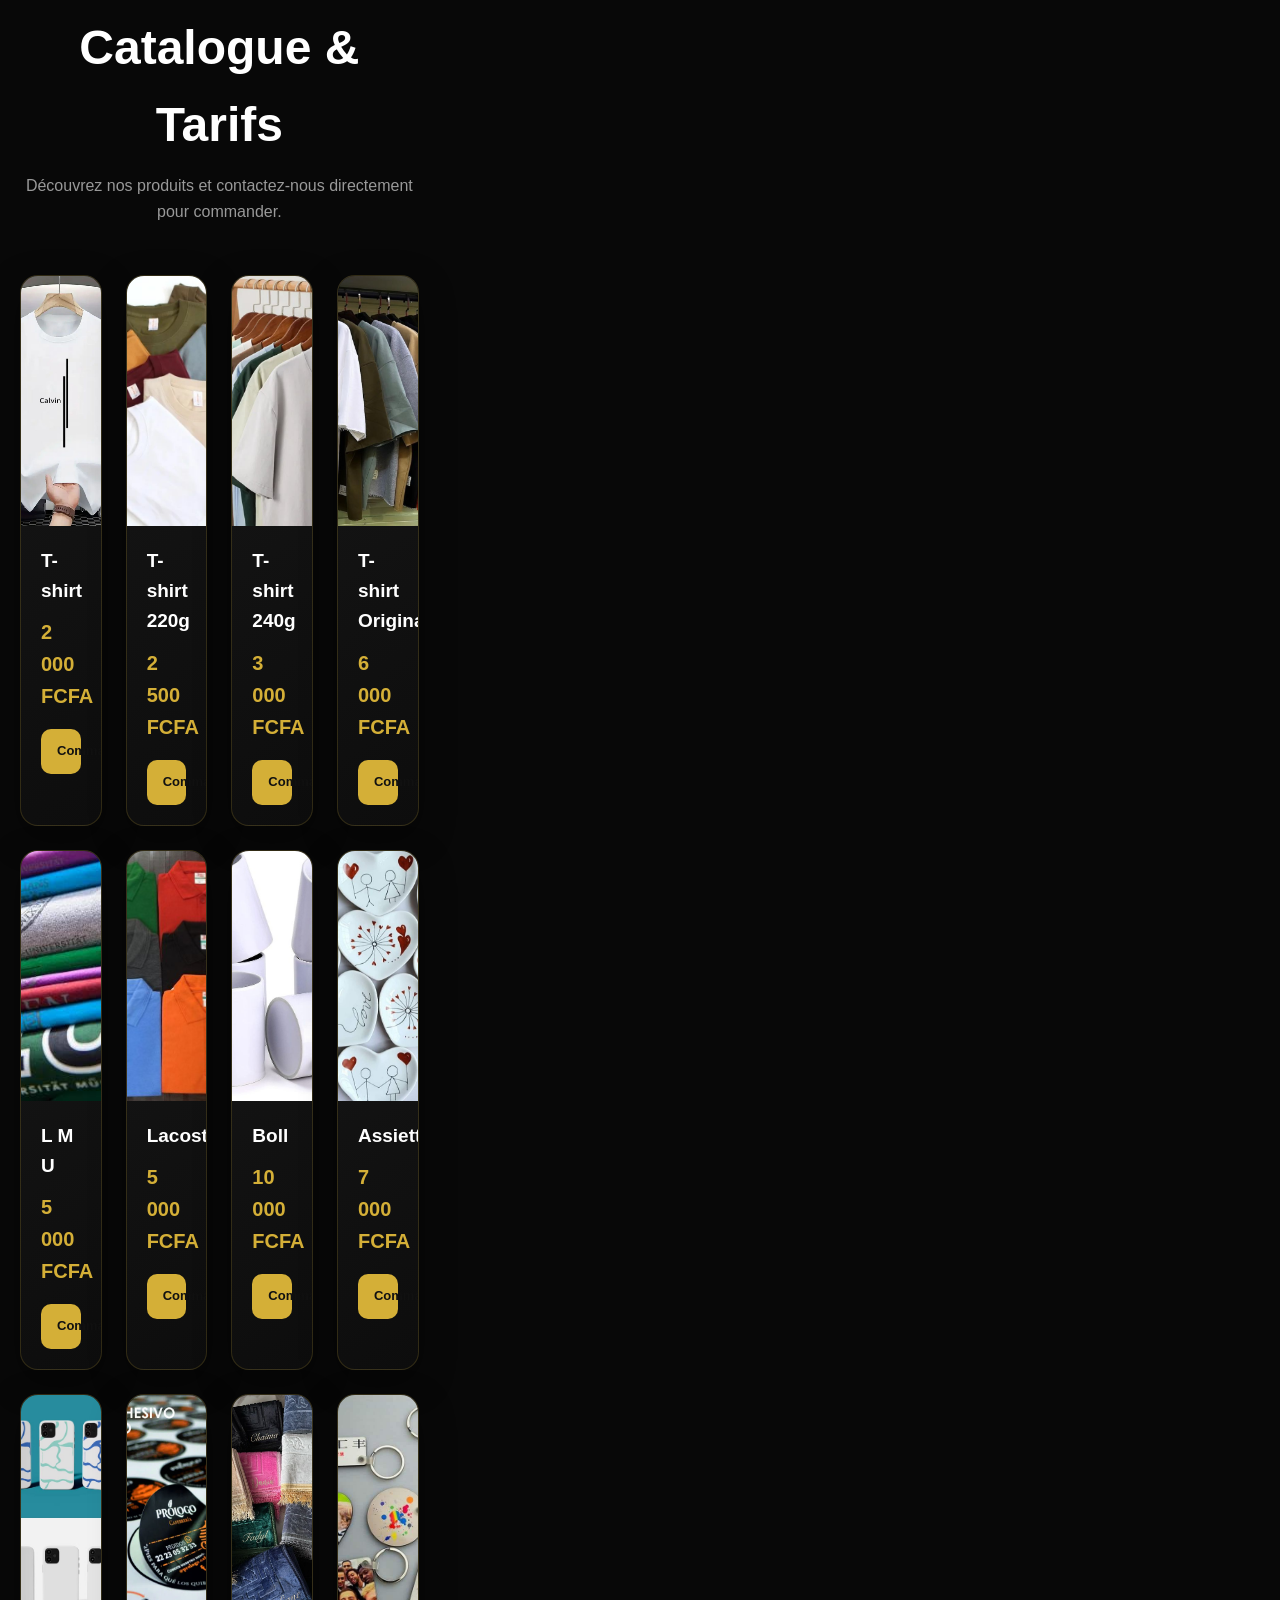
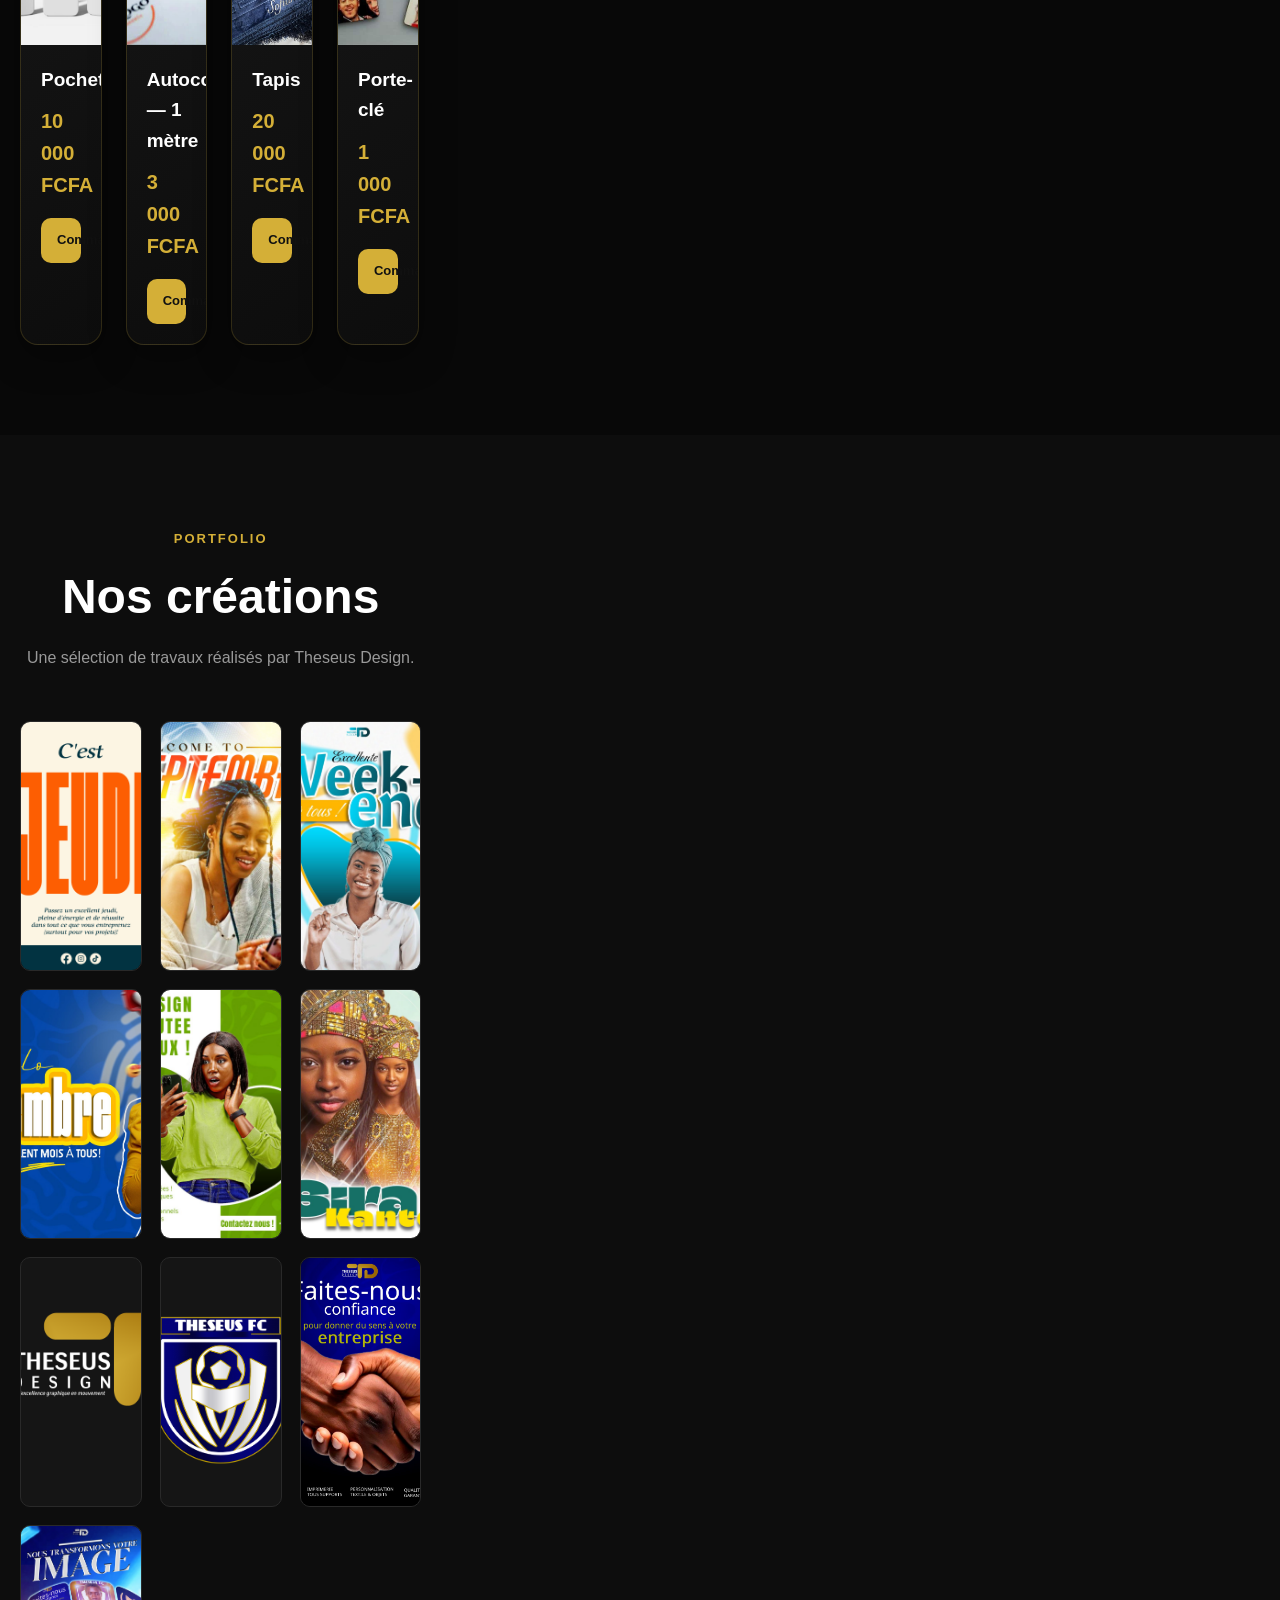
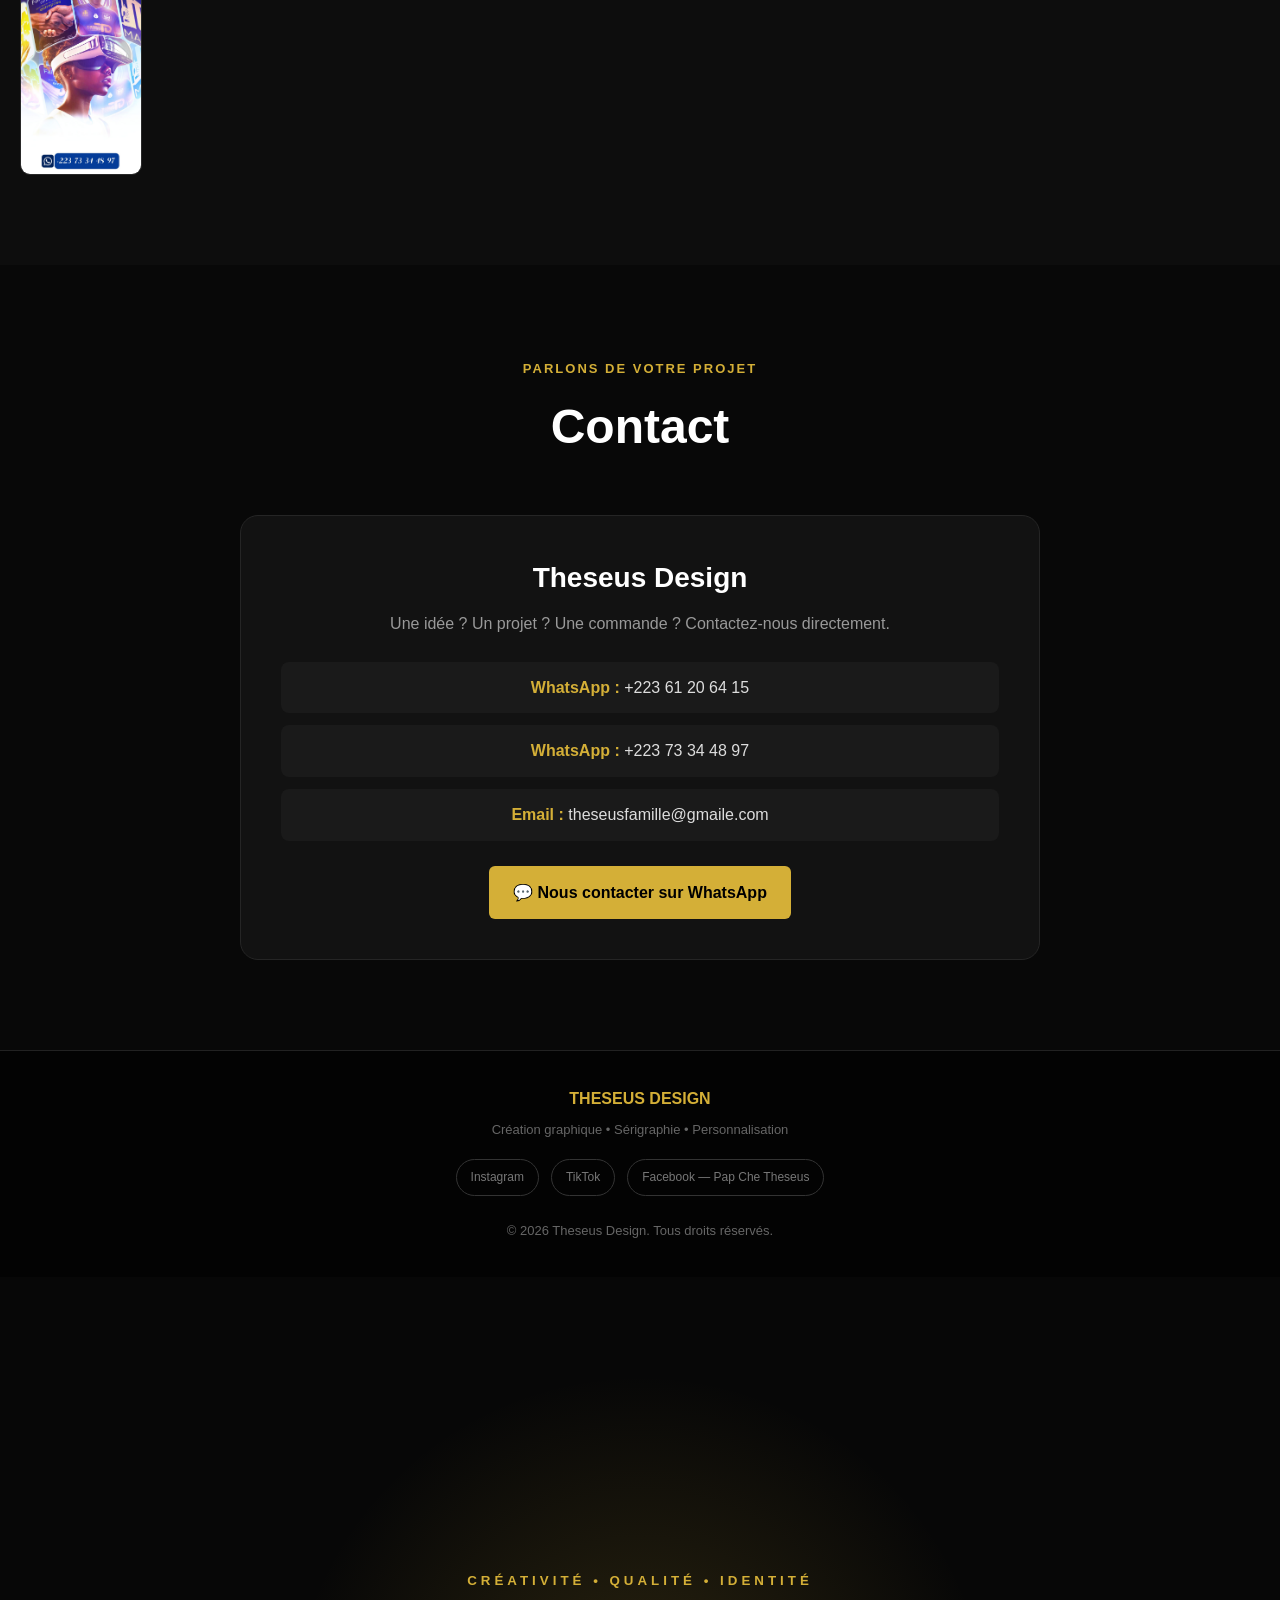
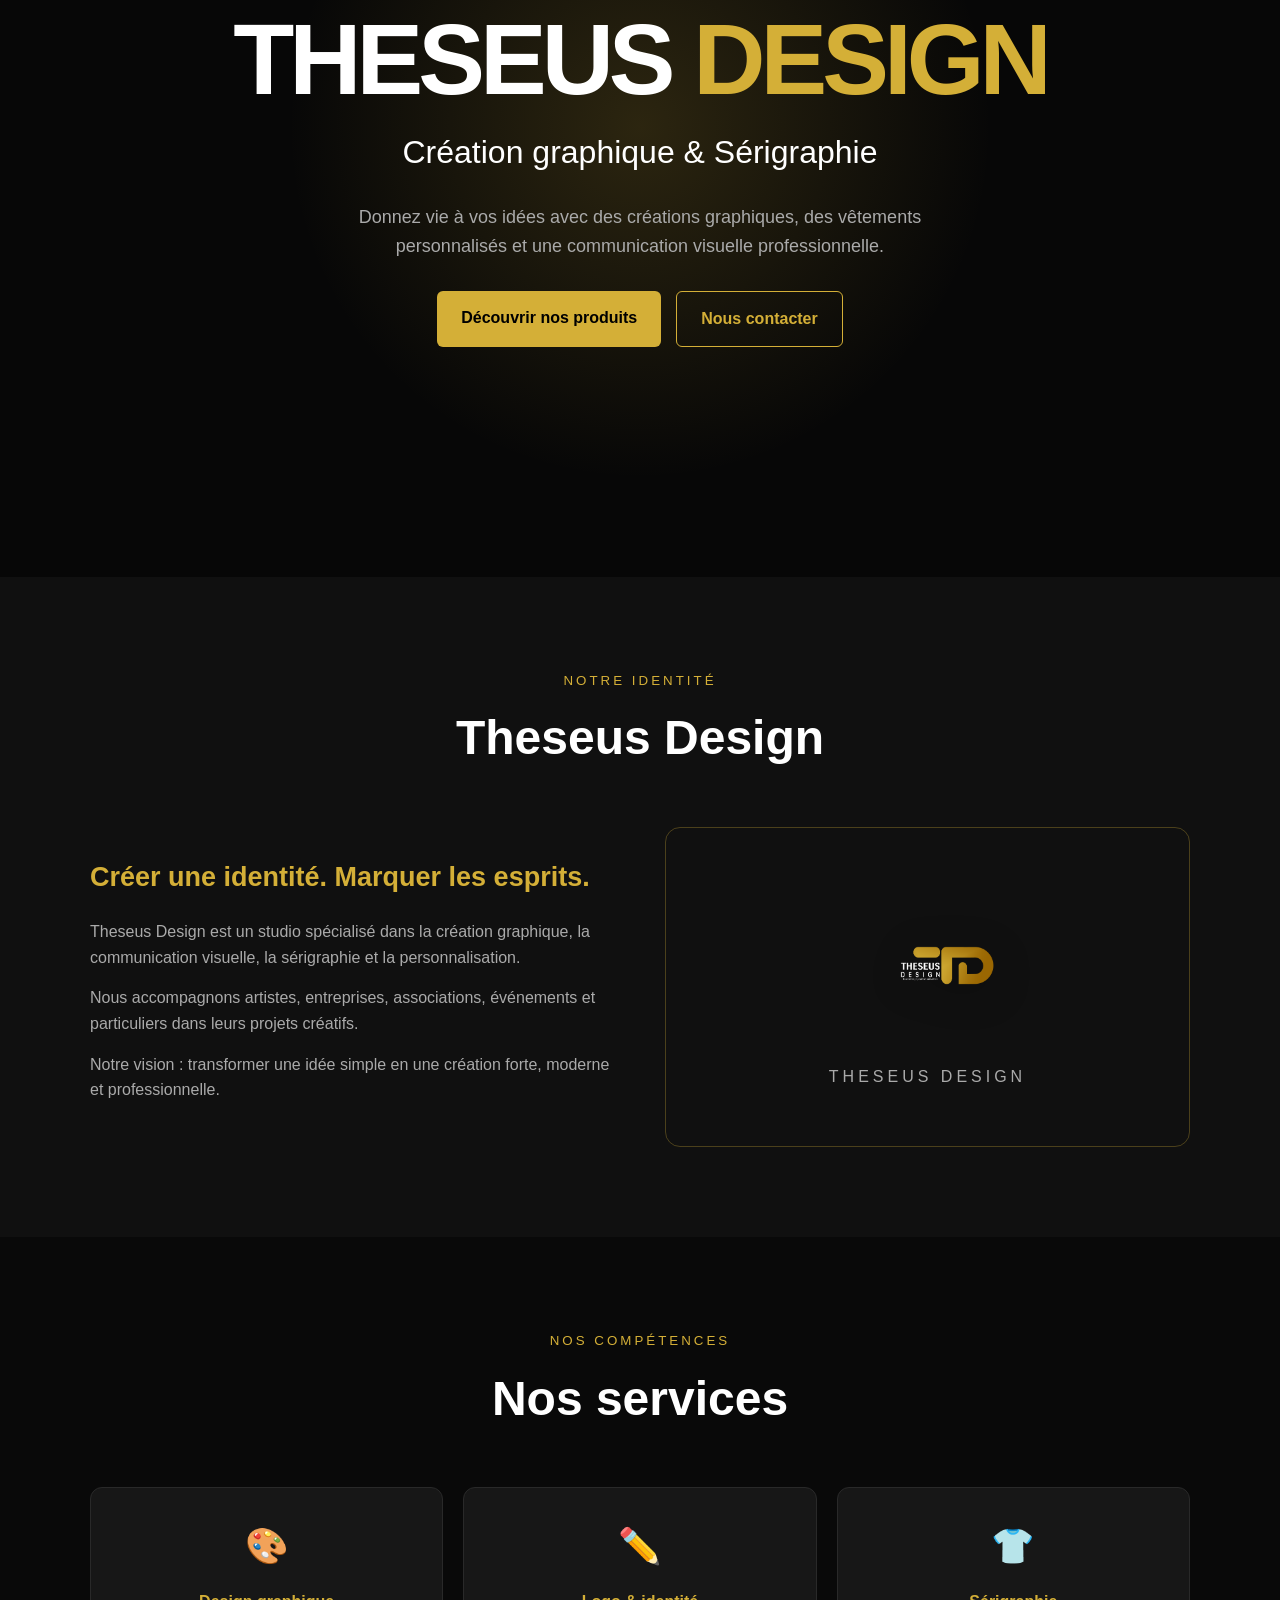
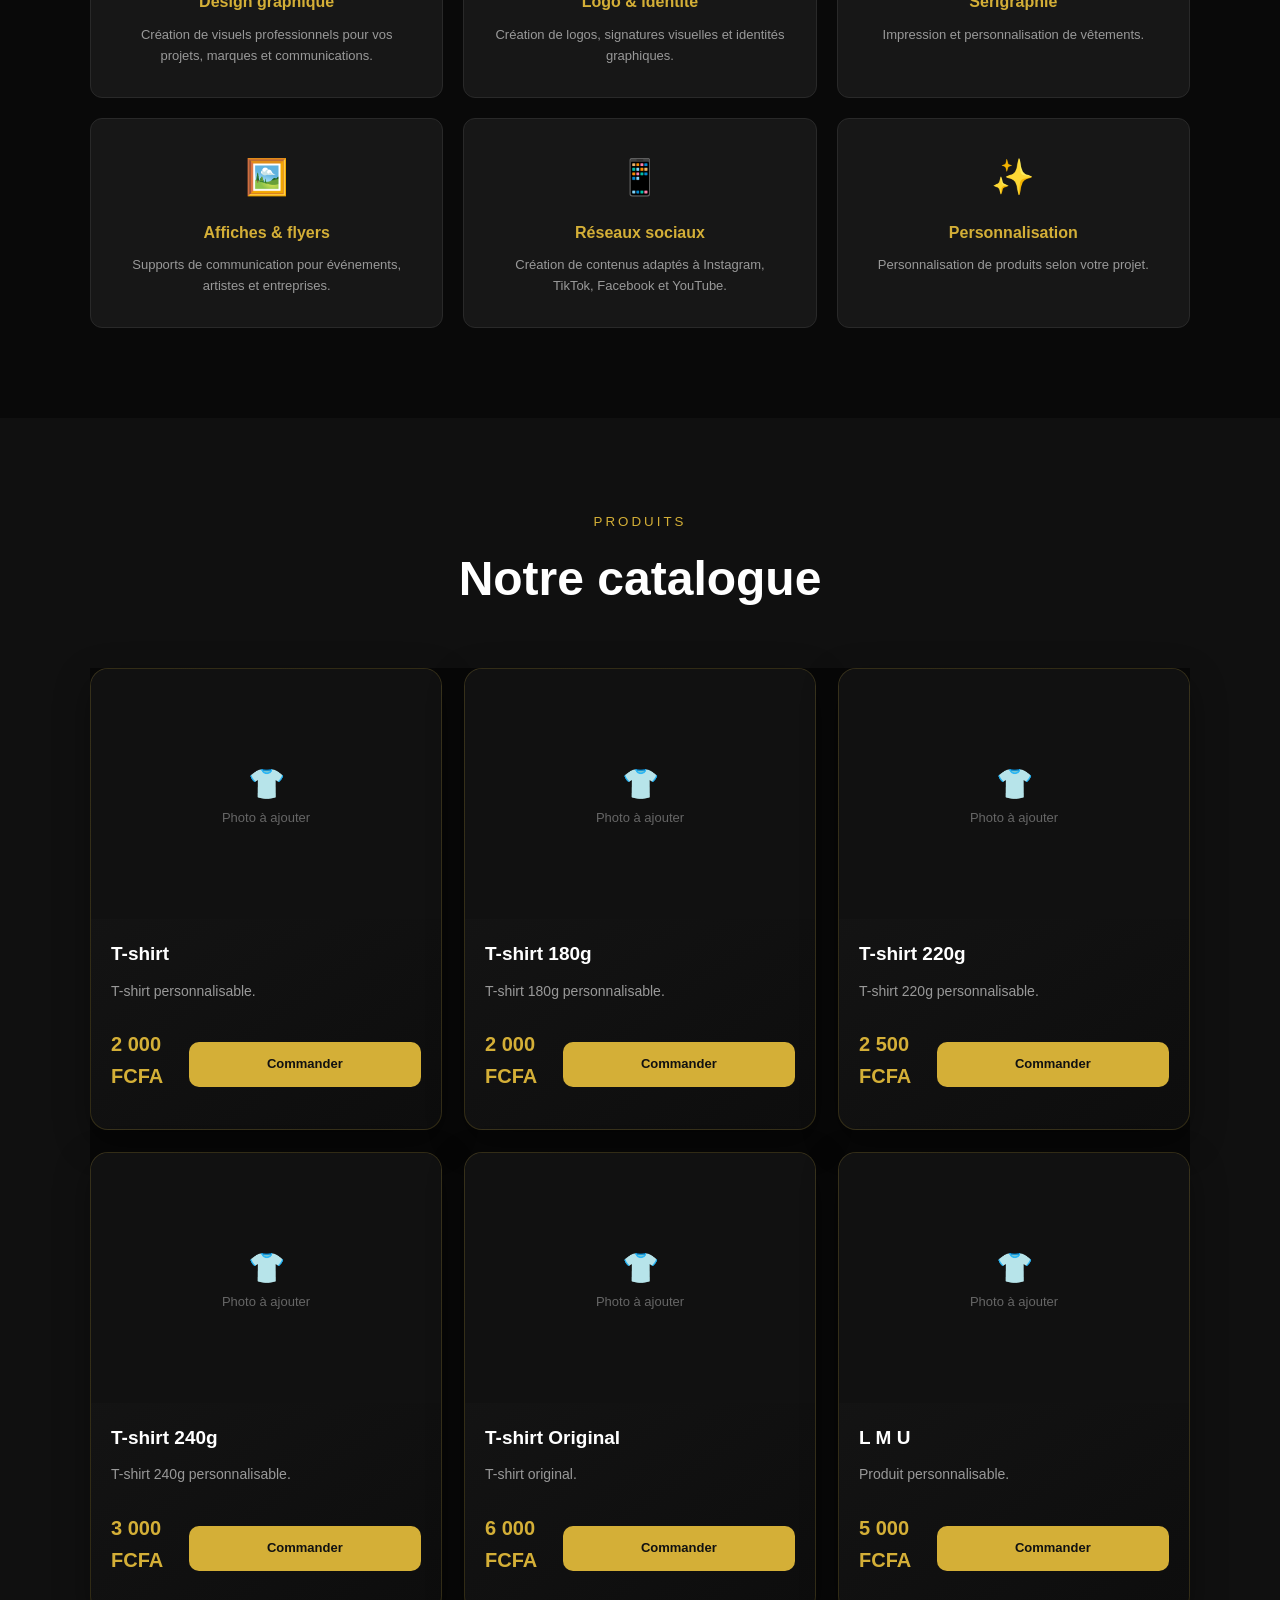
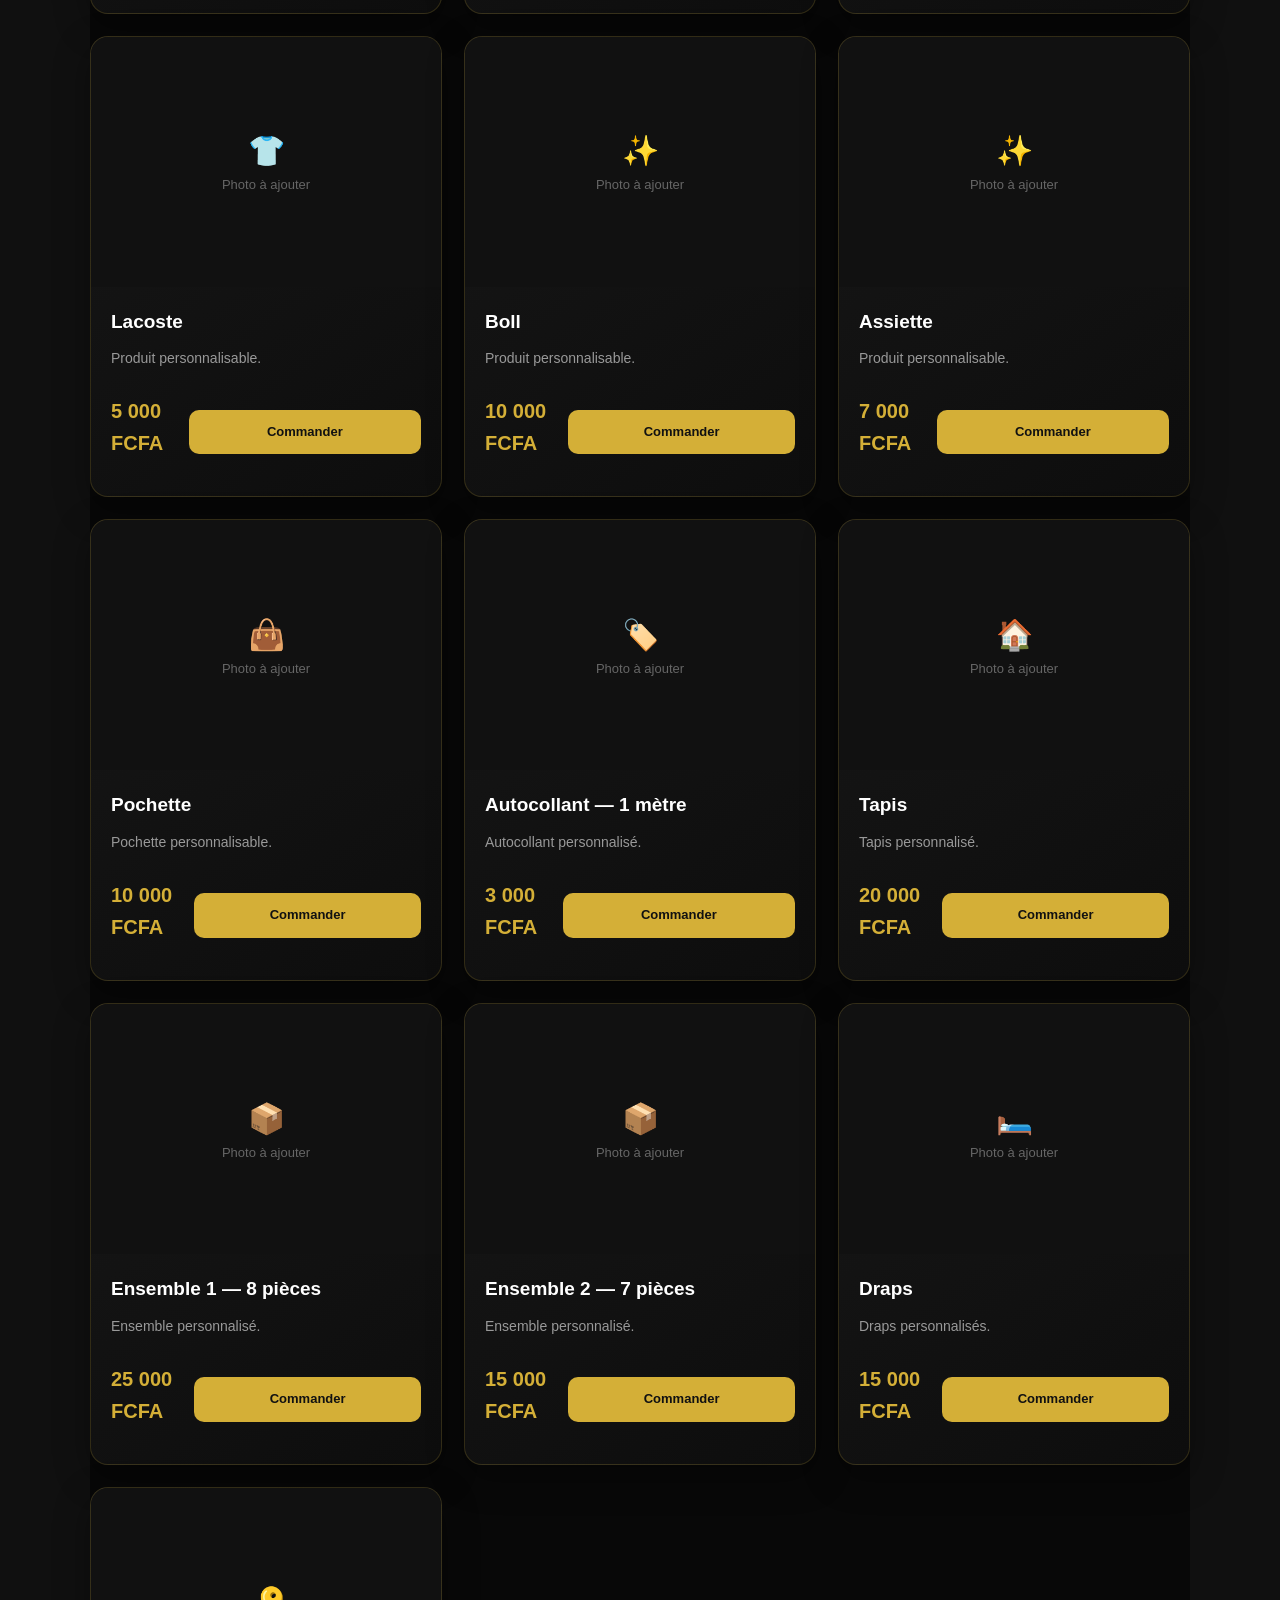
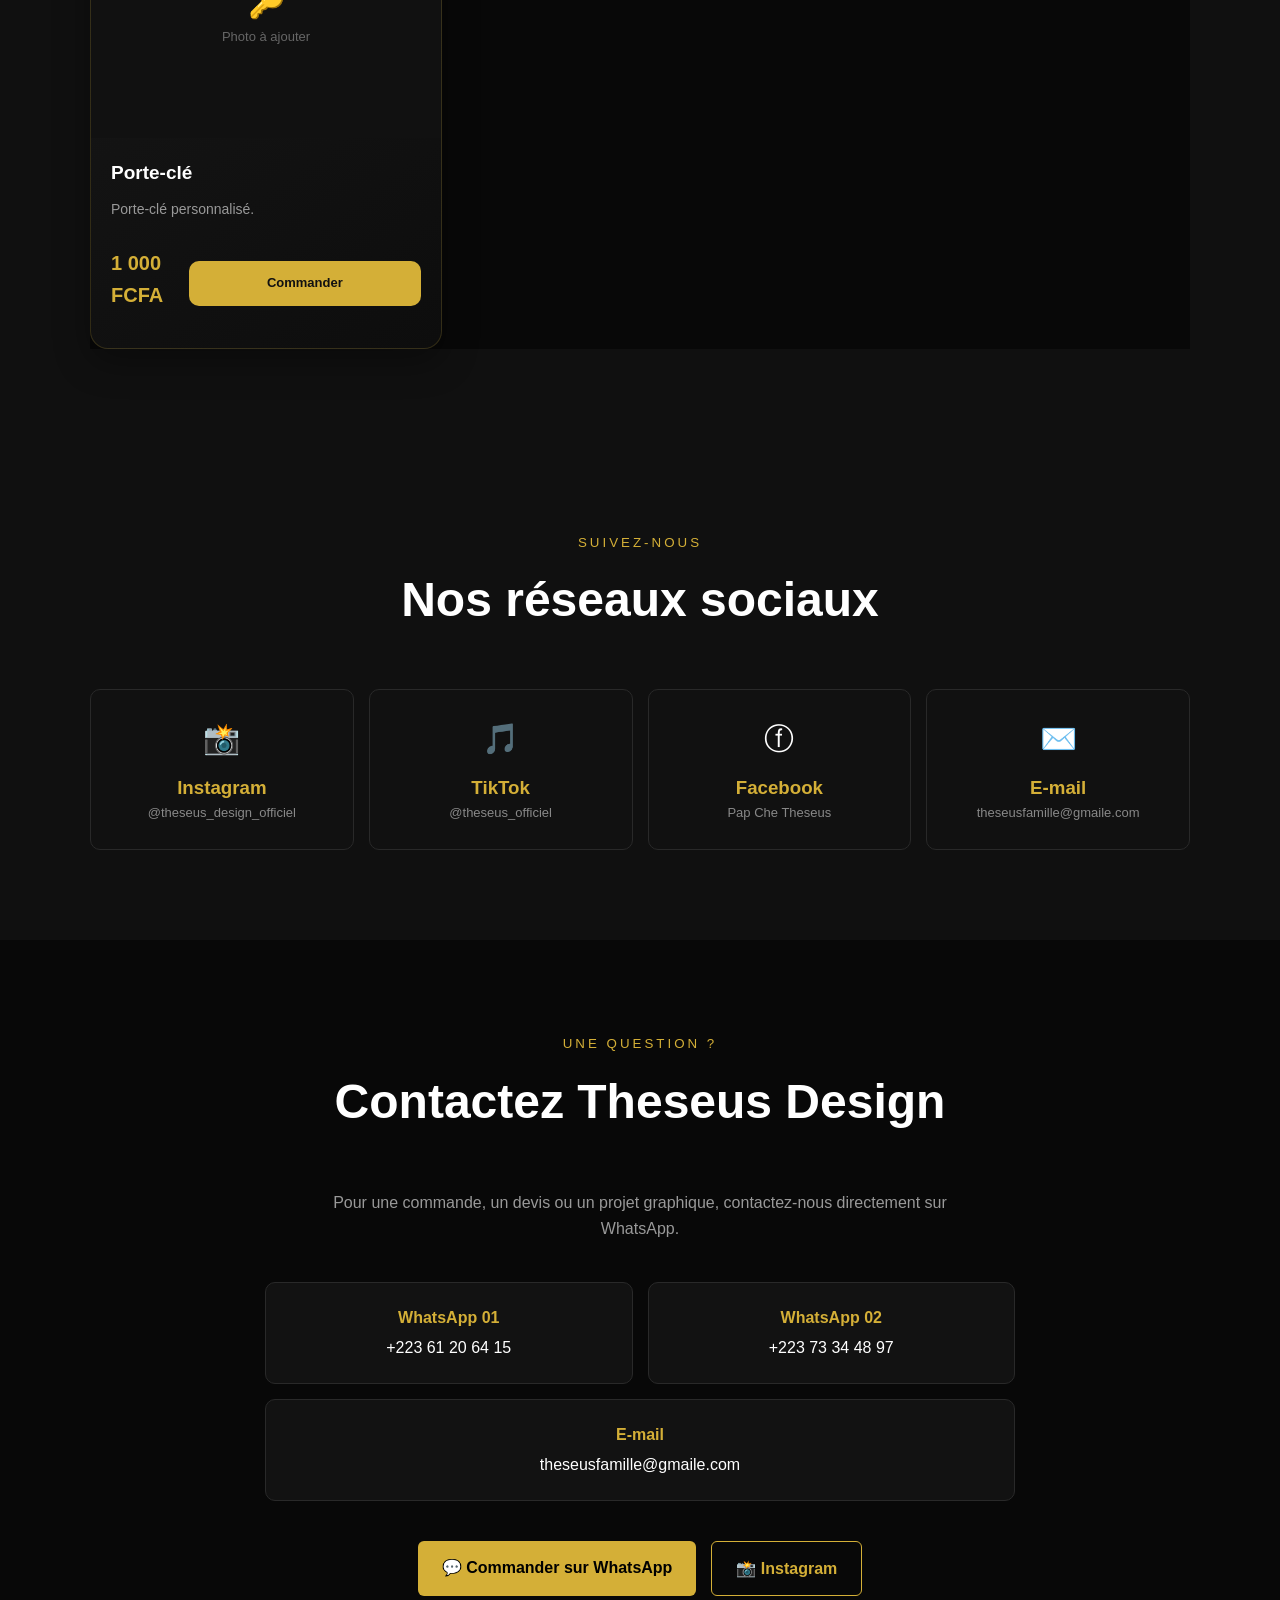
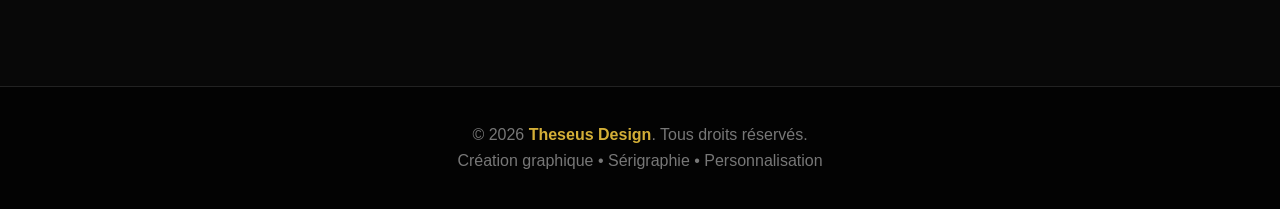
==== commit 807adc5e: "Optimisation des images pour accélérer le site" ====
--- a/index.html
+++ b/index.html
@@ -1076,23 +1076,23 @@
             </div>
 
             <div class="gallery-item">
-                <img src="images/Nouveau mois.png" alt="Création Theseus Design - Nouveau mois">
+                <img src="images/Nouveau mois.jpg" alt="Création Theseus Design - Nouveau mois">
             </div>
 
             <div class="gallery-item">
-                <img src="images/Nouveau projet (1).png" alt="Création Theseus Design - Projet 1">
+                <img src="images/Nouveau projet (1).jpg" alt="Création Theseus Design - Projet 1">
             </div>
 
             <div class="gallery-item">
-                <img src="images/Nouveau projet (2).png" alt="Création Theseus Design - Projet 2">
+                <img src="images/Nouveau projet (2).jpg" alt="Création Theseus Design - Projet 2">
             </div>
 
             <div class="gallery-item">
-                <img src="images/Nouveau promotionnel.png" alt="Création Theseus Design - Promotionnel">
+                <img src="images/Nouveau promotionnel.jpg" alt="Création Theseus Design - Promotionnel">
             </div>
 
             <div class="gallery-item">
-                <img src="images/Sira HBD.png" alt="Création Theseus Design - Sira HBD">
+                <img src="images/Sira HBD.jpg" alt="Création Theseus Design - Sira HBD">
             </div>
 
             <div class="gallery-item">
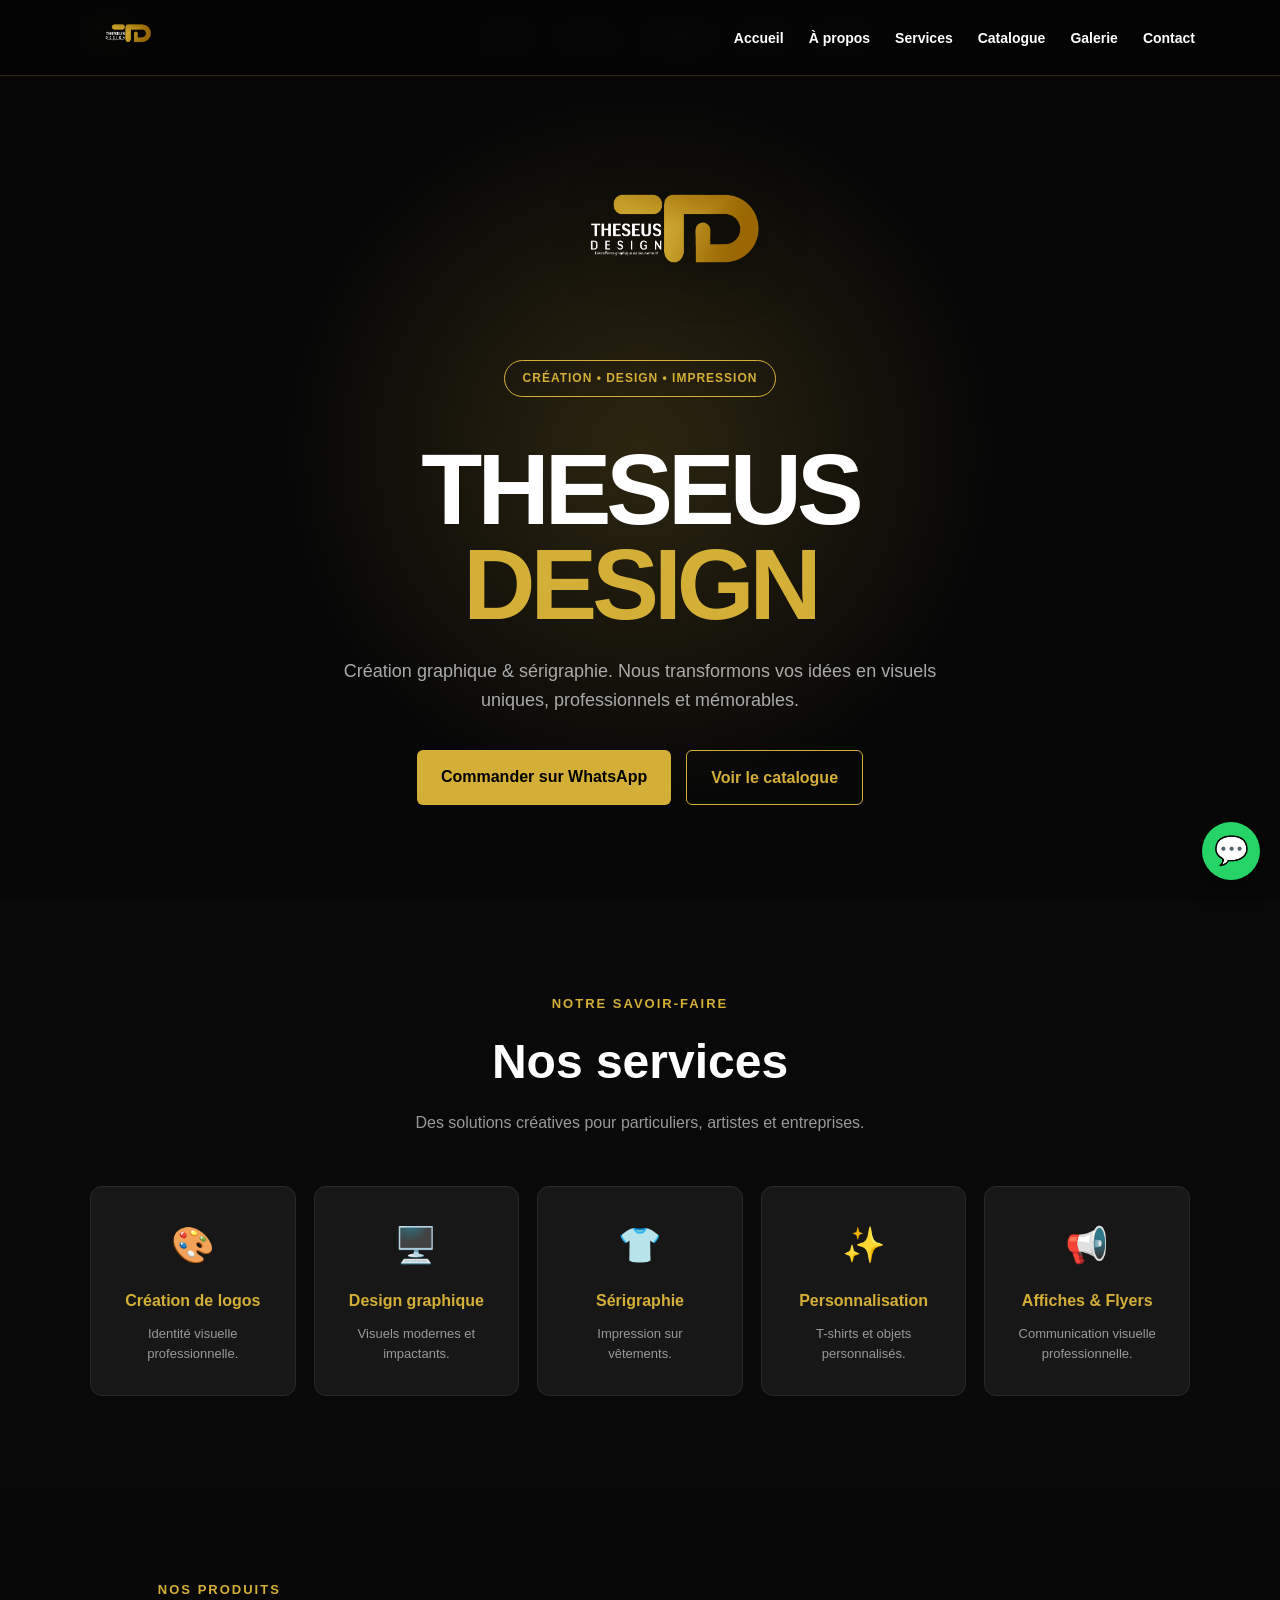
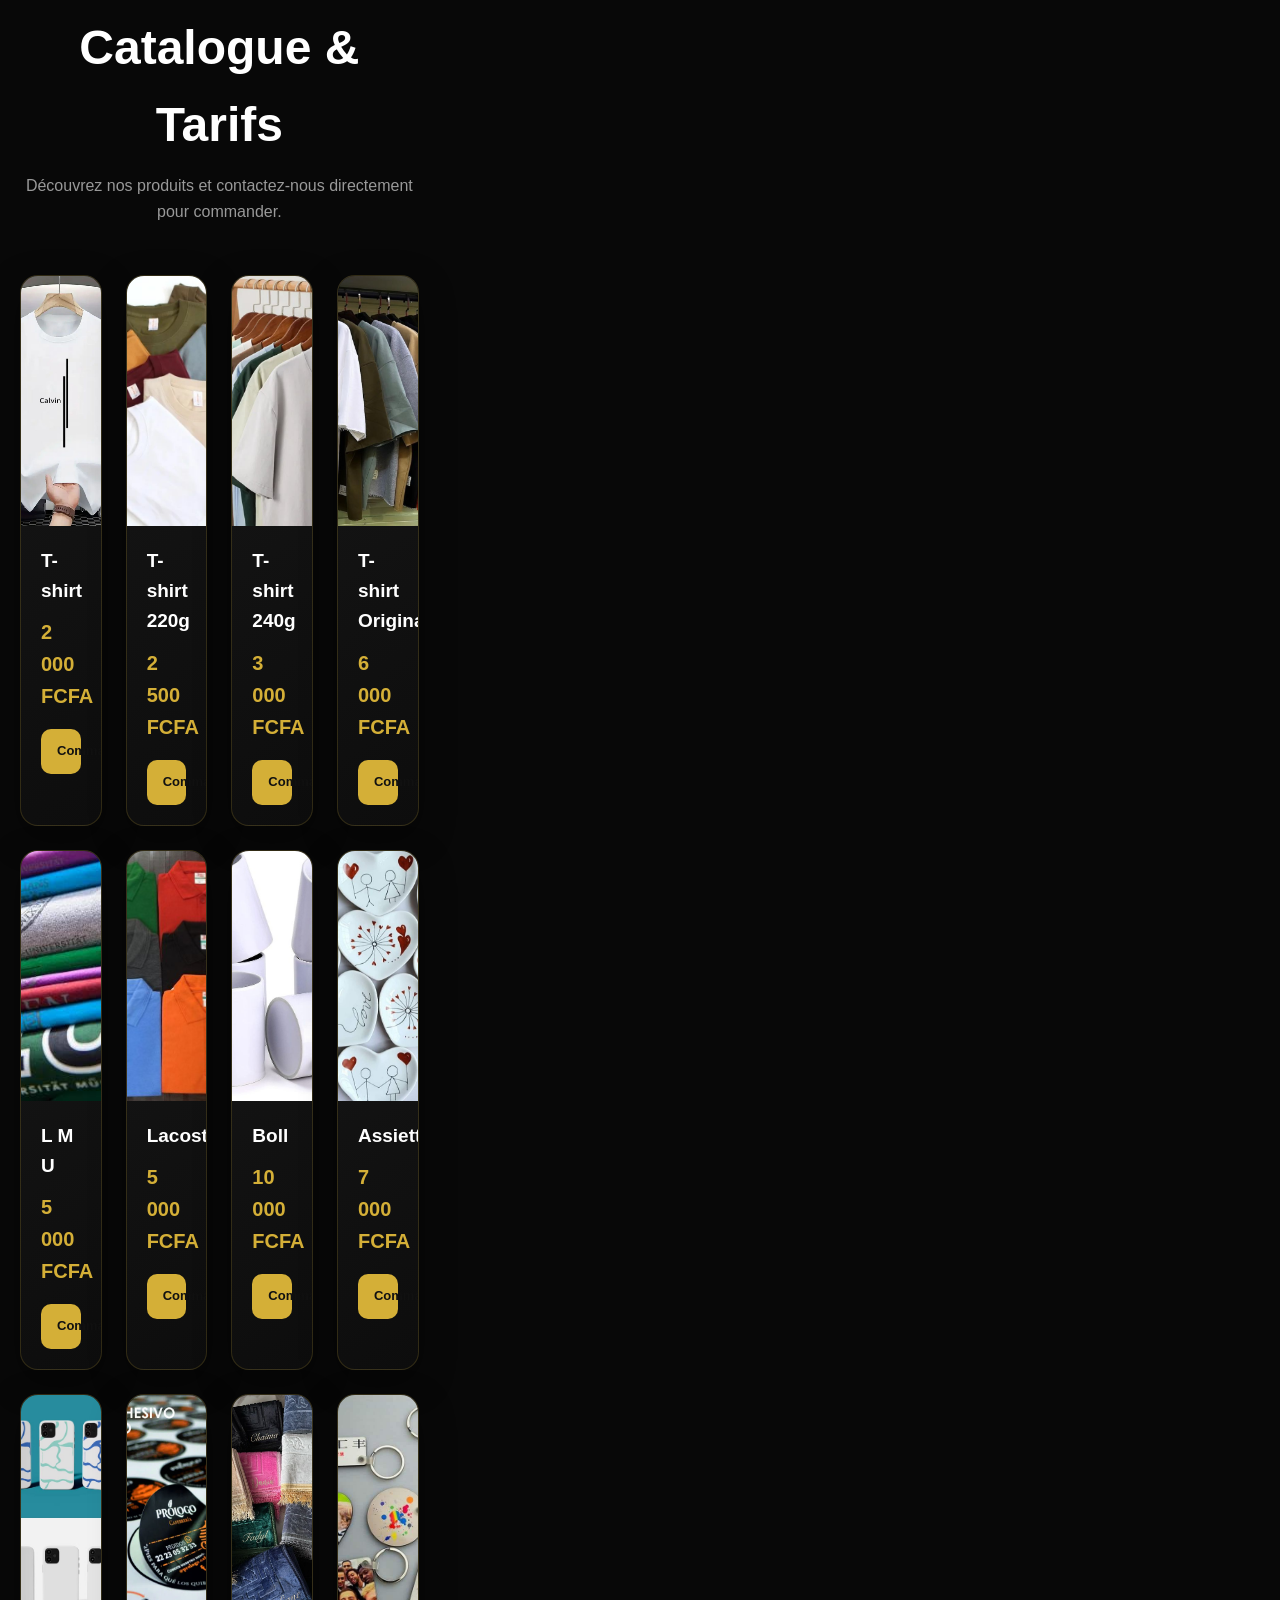
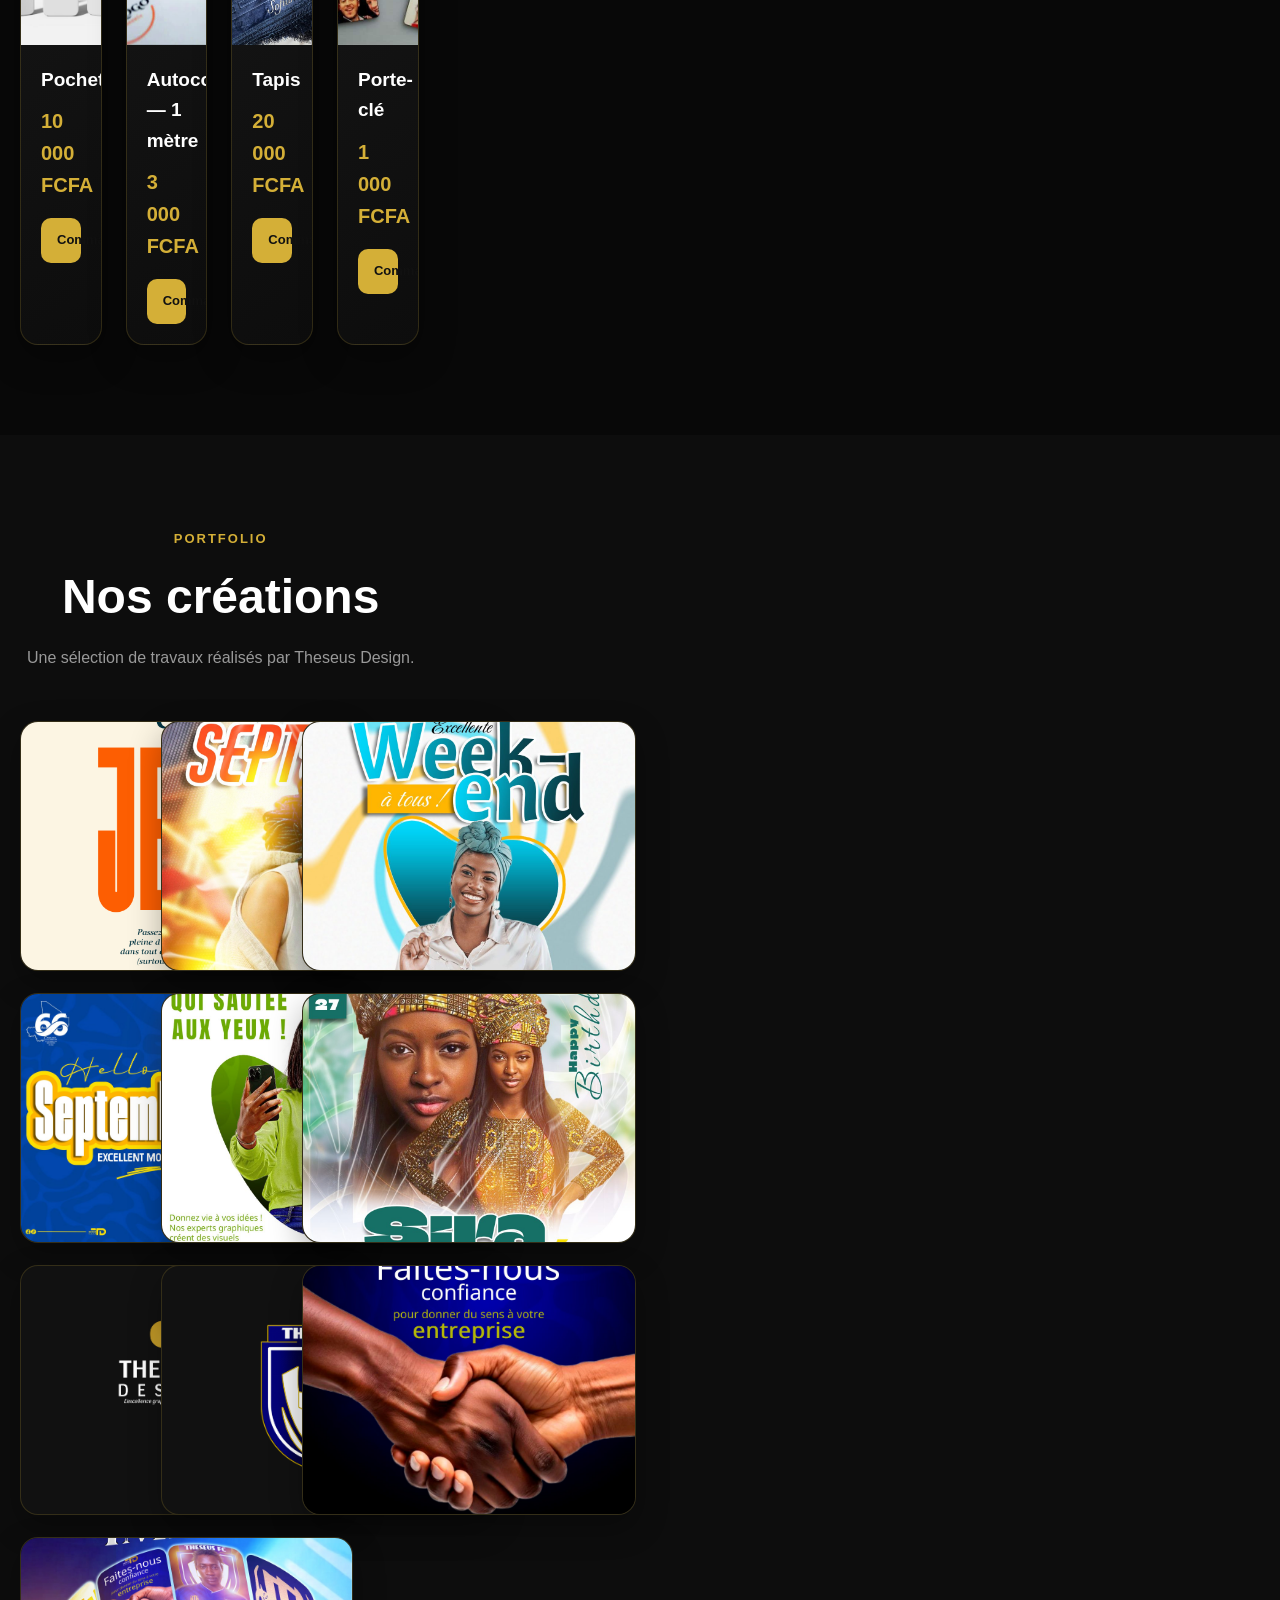
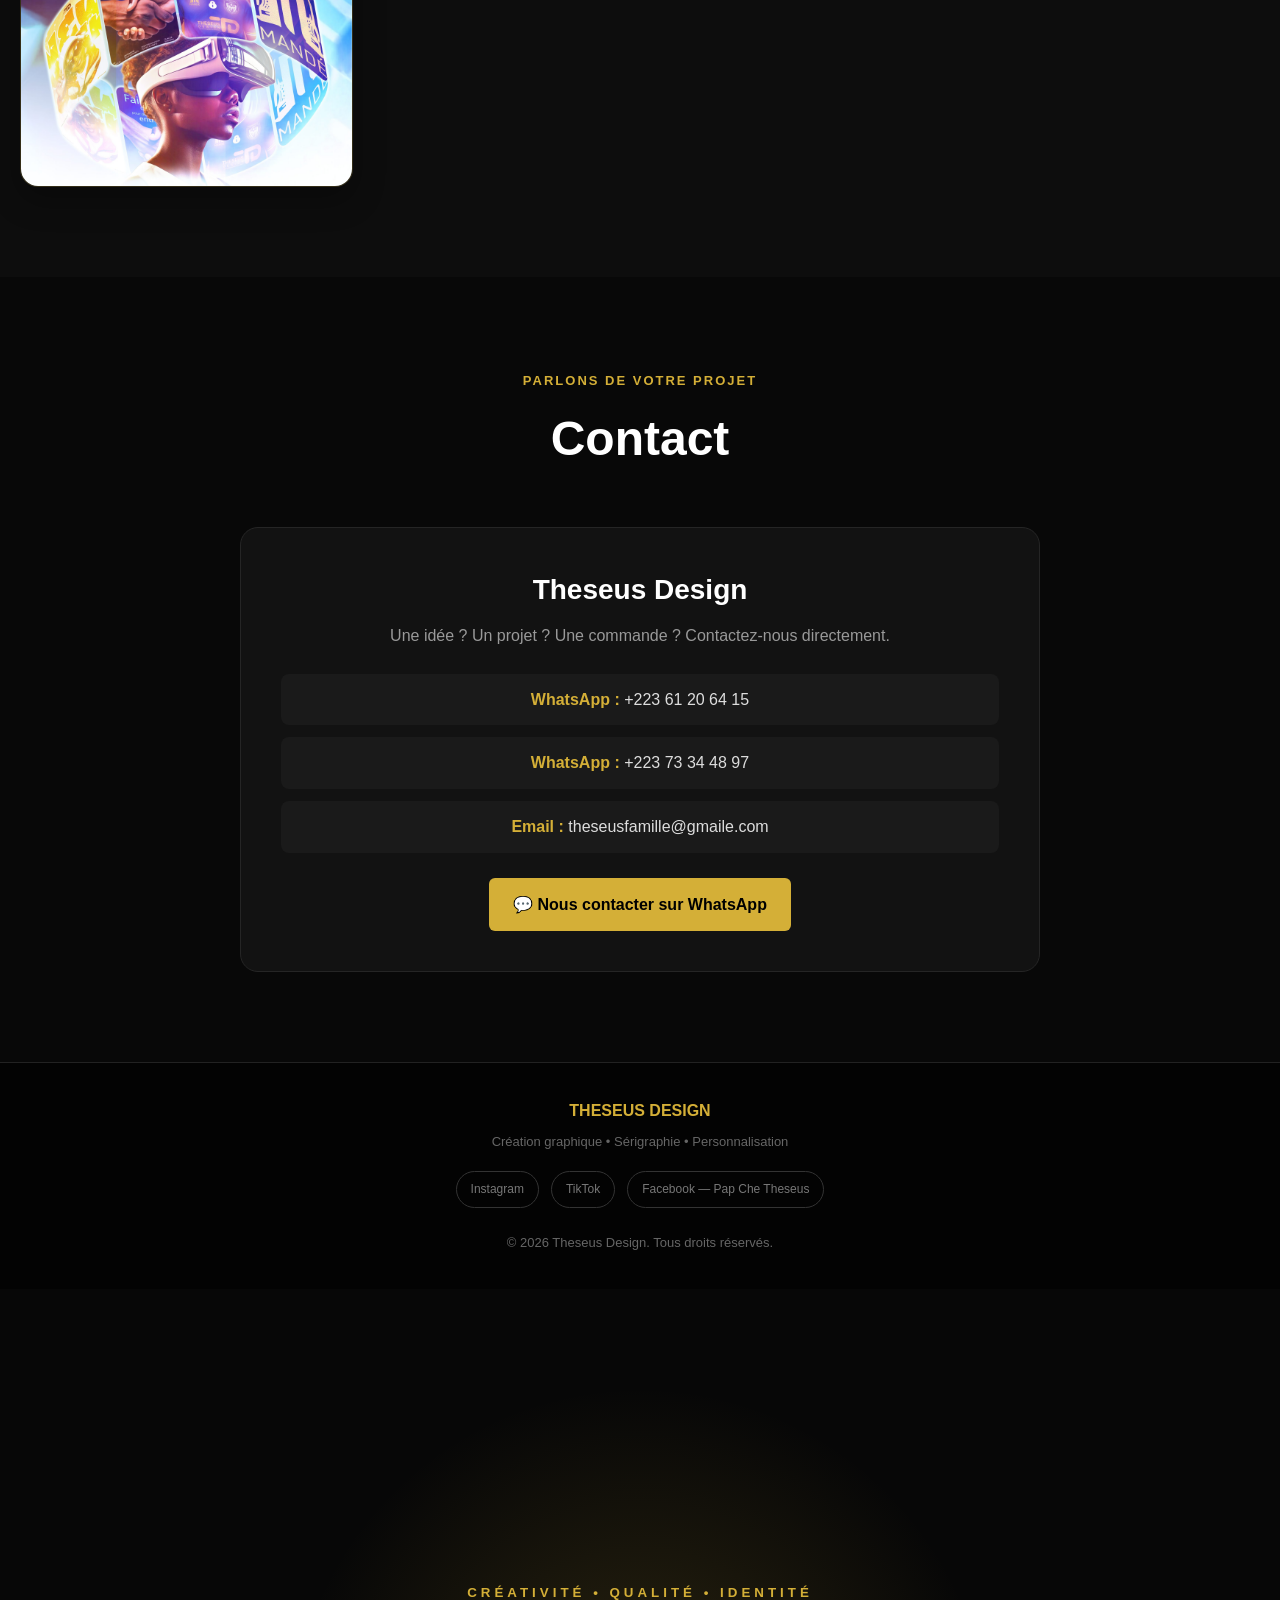
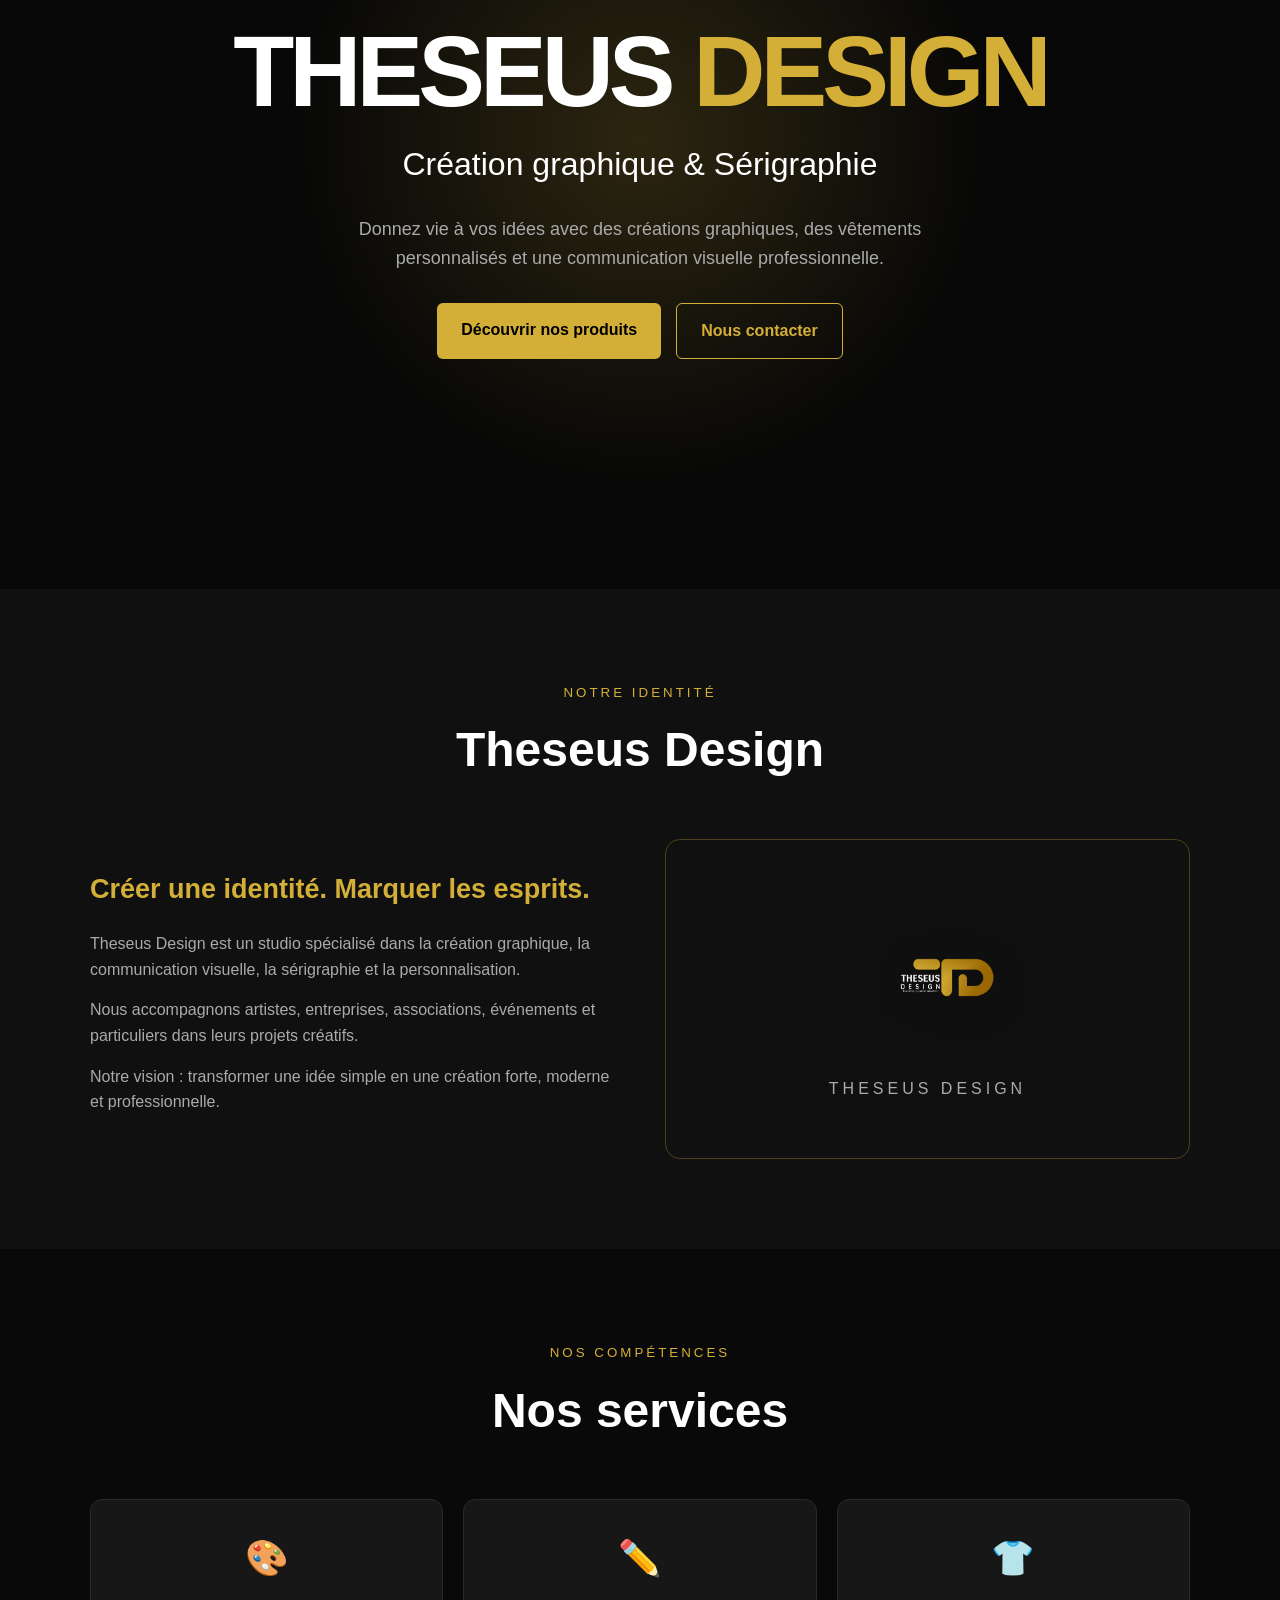
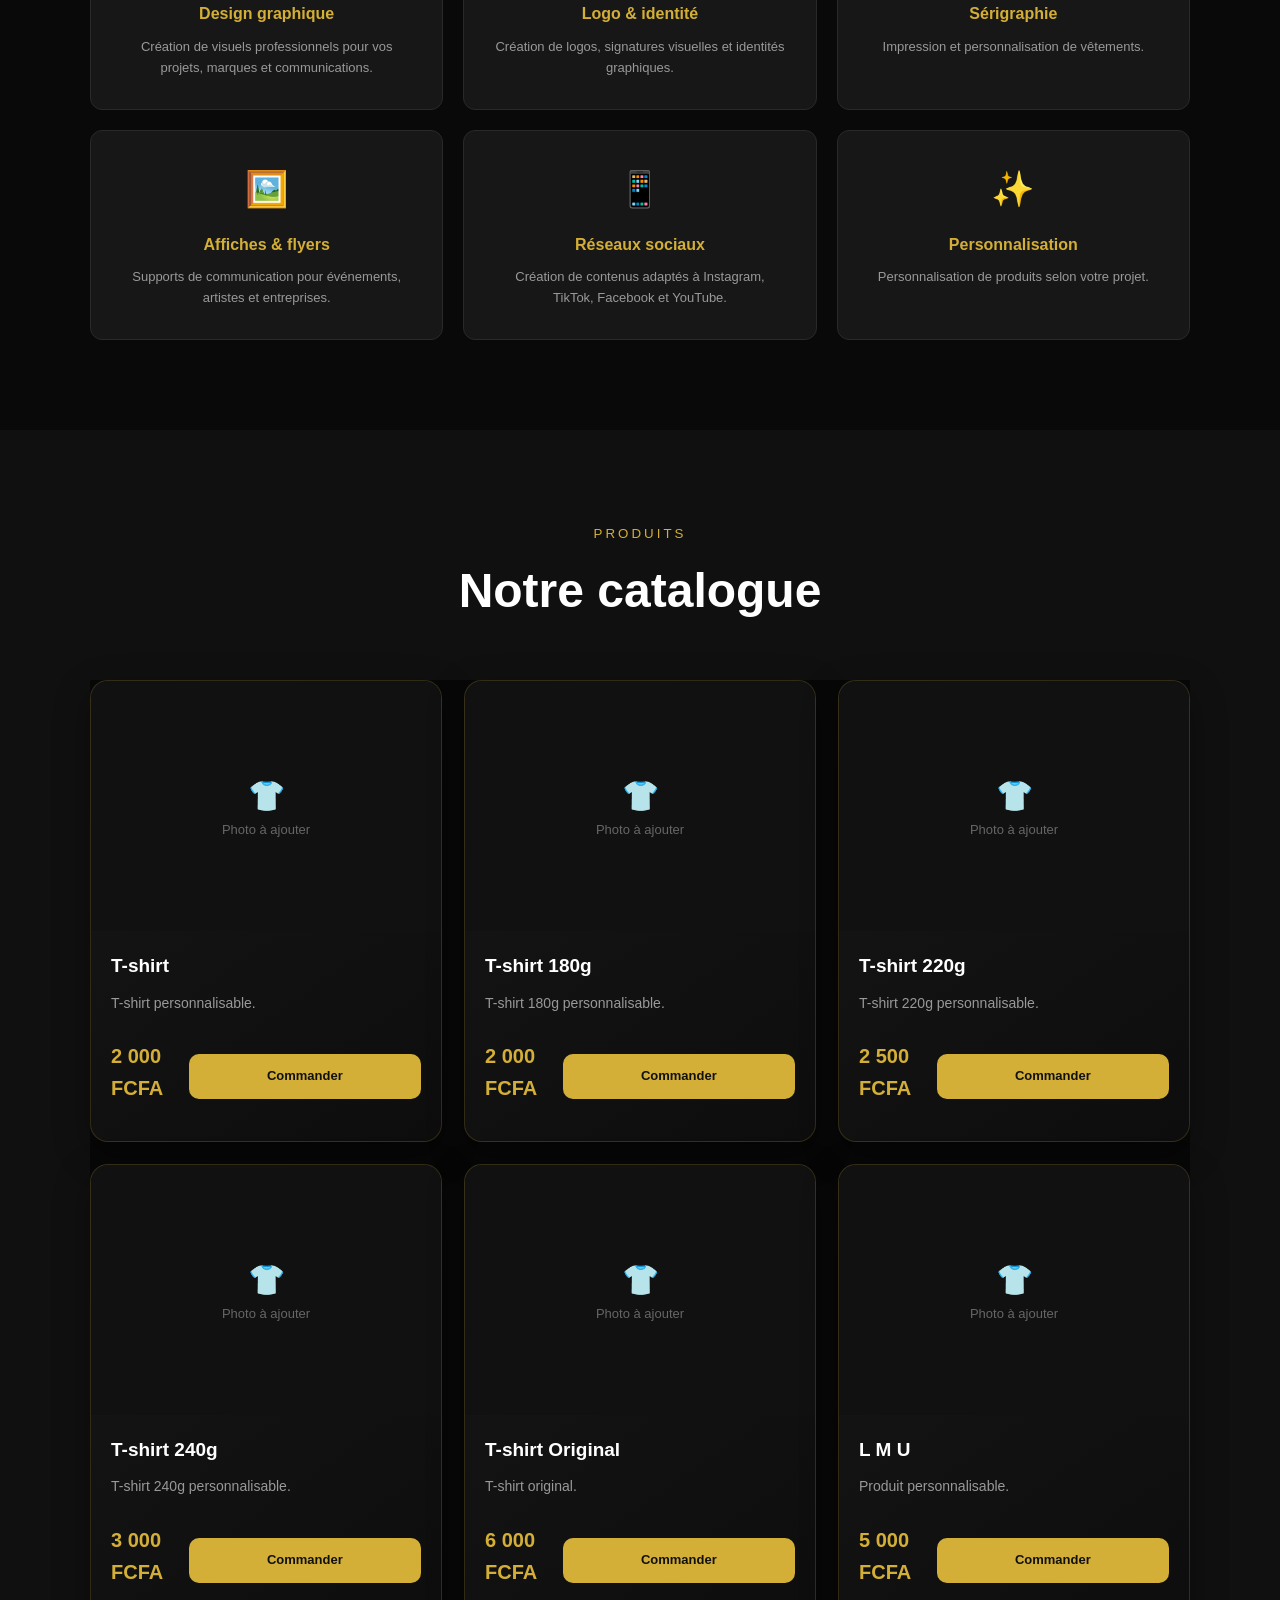
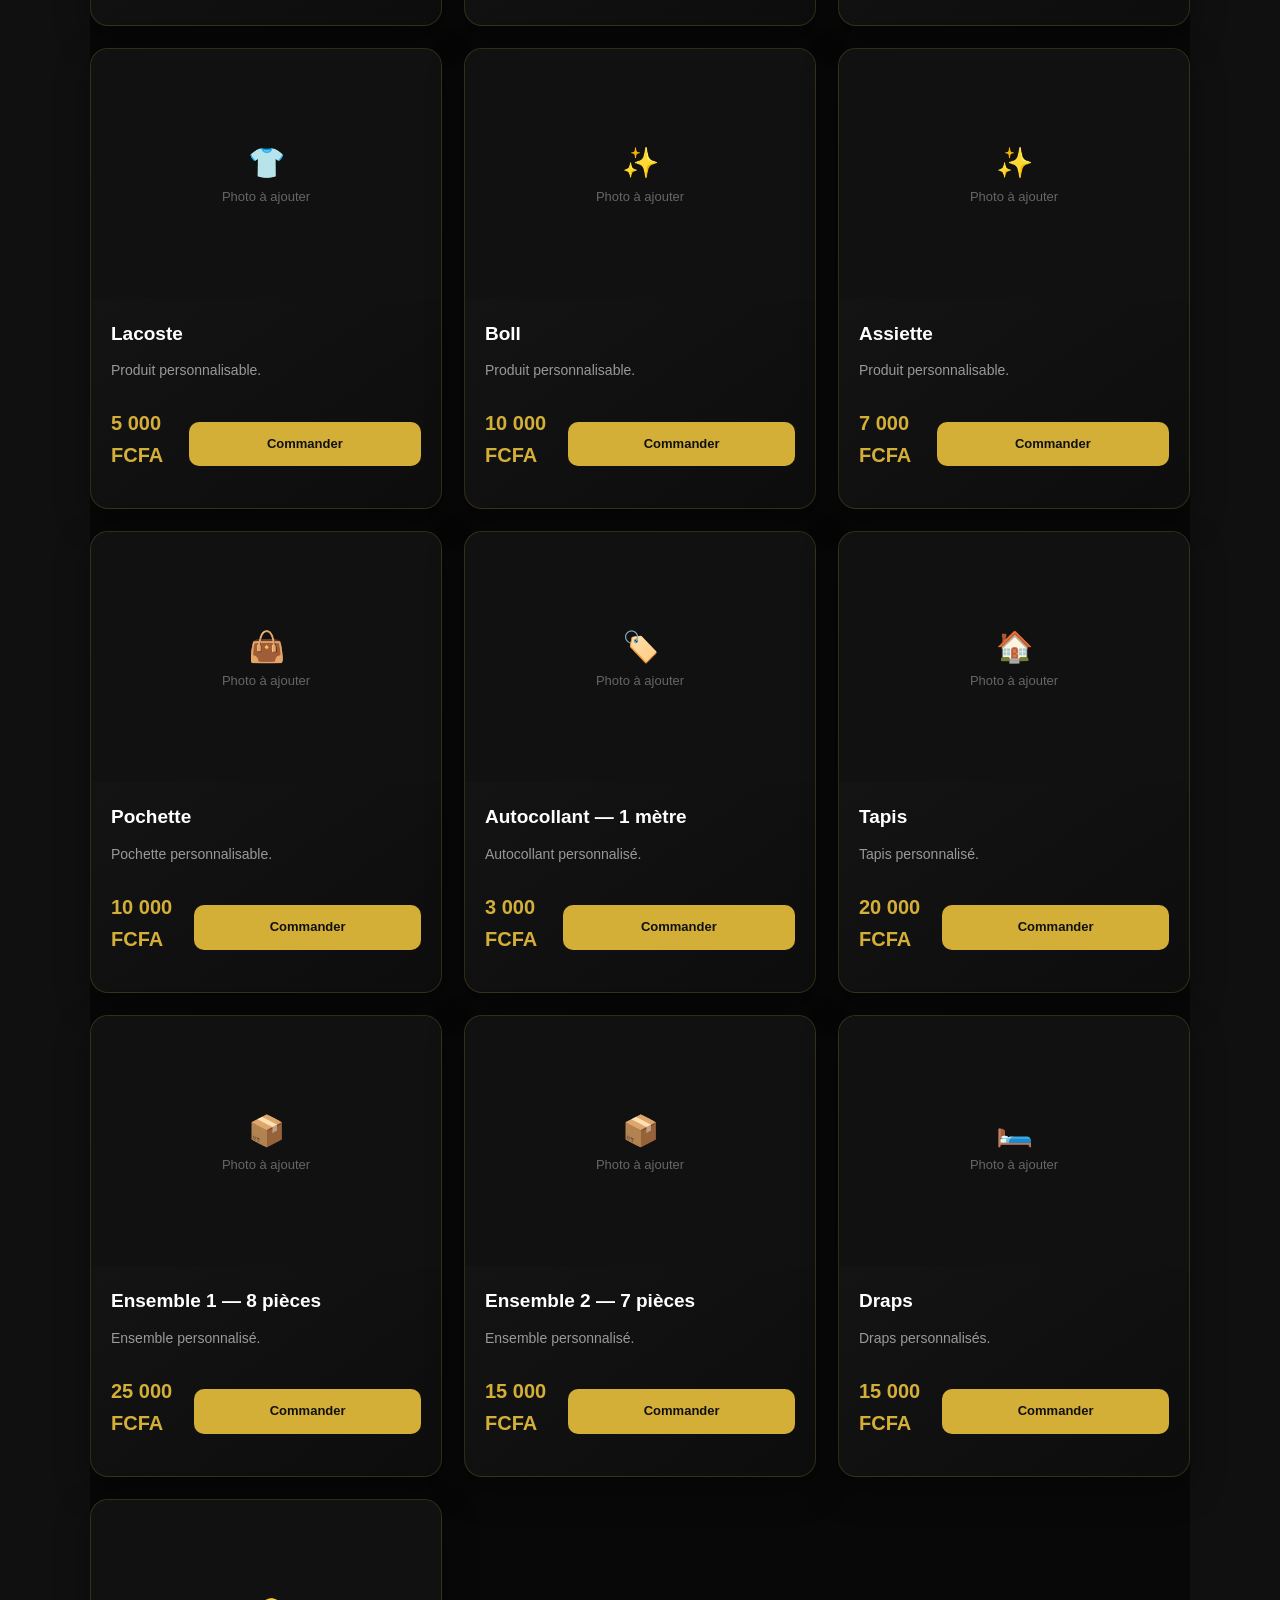
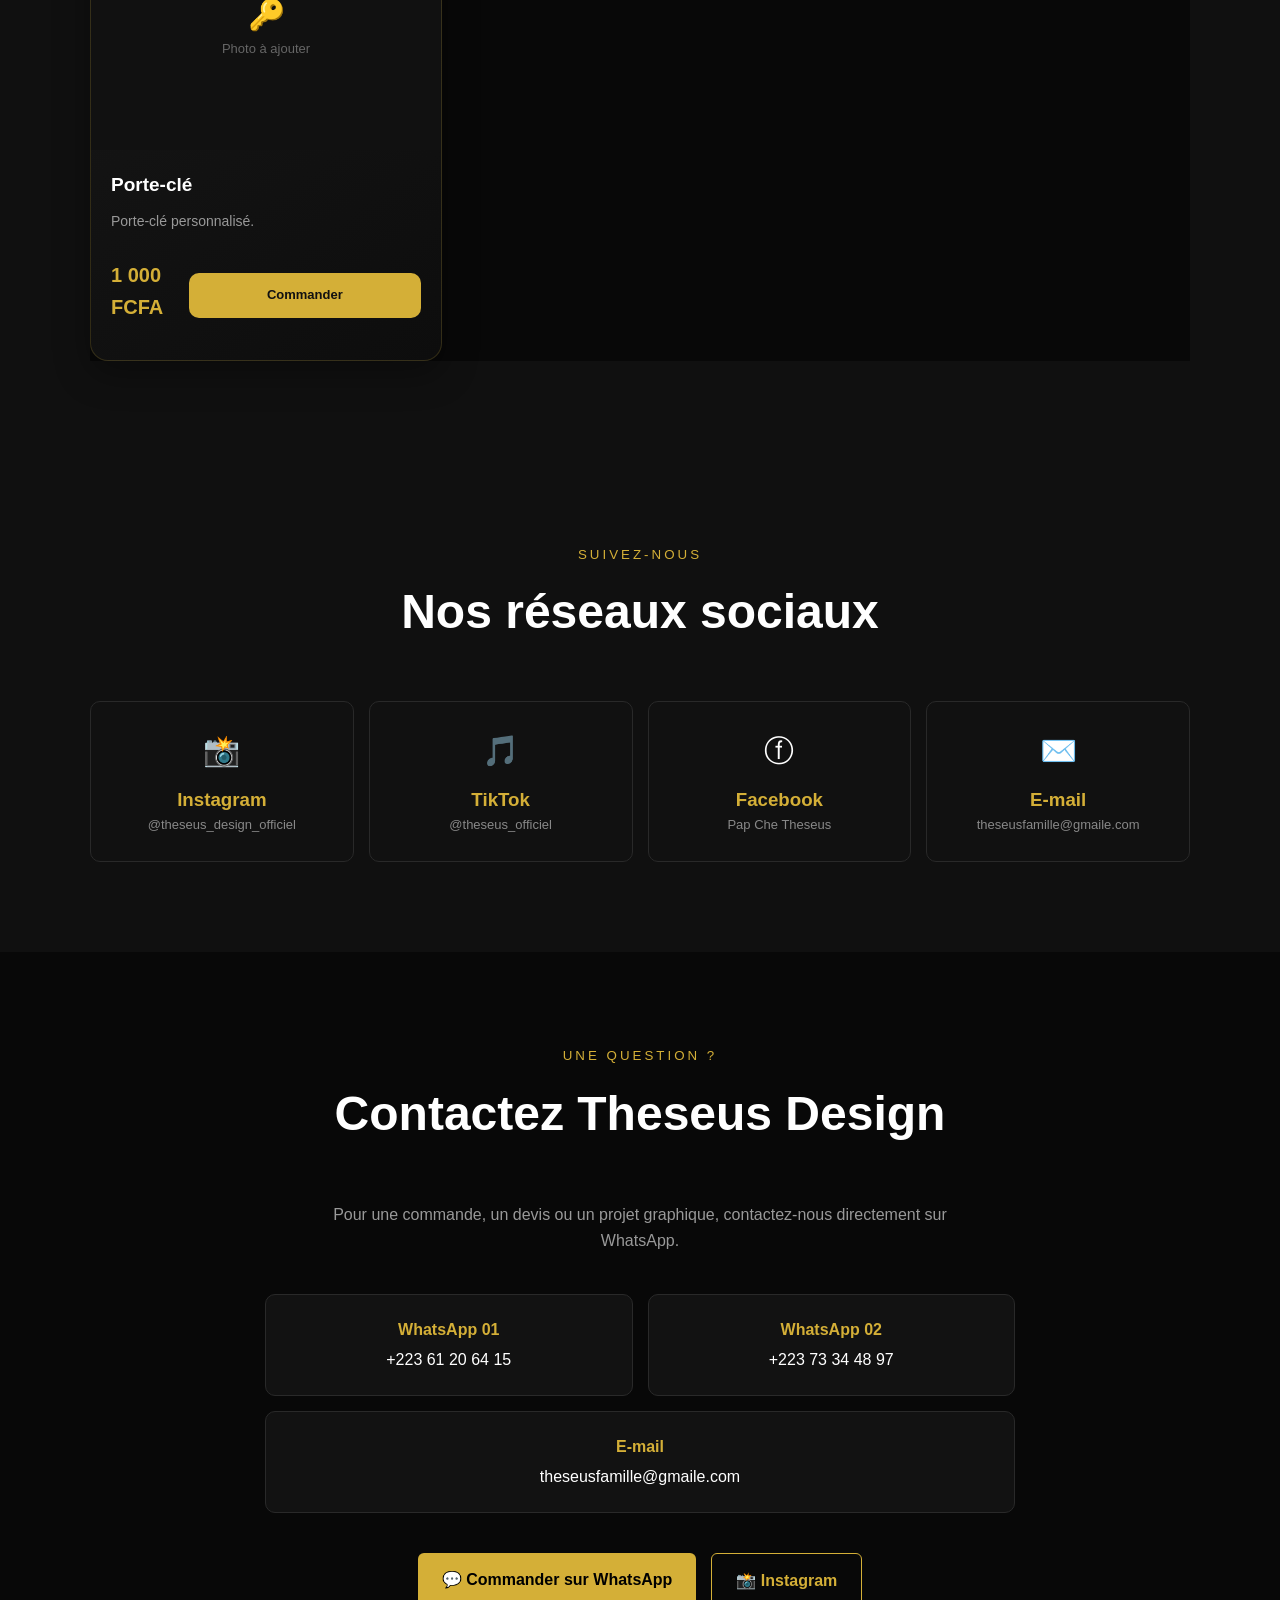
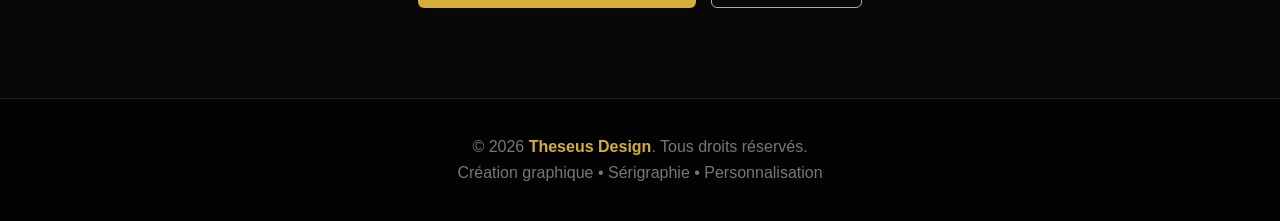
==== commit d28bbc56: "Ajout galerie portfolio premium" ====
--- a/index.html
+++ b/index.html
@@ -776,6 +776,96 @@
     }
 }
 
+
+/* ===== PORTFOLIO PREMIUM V3 ===== */
+
+.gallery .gallery-grid {
+    display: grid;
+    grid-template-columns: repeat(3, minmax(0, 1fr));
+    gap: 22px;
+    margin-top: 35px;
+}
+
+.gallery .gallery-item {
+    position: relative;
+    overflow: hidden;
+    aspect-ratio: 4 / 3;
+    border-radius: 18px;
+    background: #111;
+    border: 1px solid rgba(212, 175, 55, 0.18);
+    box-shadow: 0 12px 32px rgba(0, 0, 0, 0.3);
+    cursor: pointer;
+    transition: transform 0.3s ease, border-color 0.3s ease;
+}
+
+.gallery .gallery-item:hover {
+    transform: translateY(-6px);
+    border-color: rgba(212, 175, 55, 0.65);
+}
+
+.gallery .gallery-item img {
+    width: 100%;
+    height: 100%;
+    display: block;
+    object-fit: cover;
+    transition: transform 0.5s ease;
+}
+
+.gallery .gallery-item:hover img {
+    transform: scale(1.05);
+}
+
+/* Overlay */
+
+.gallery .gallery-item::after {
+    content: "Voir la création";
+    position: absolute;
+    inset: auto 0 0 0;
+    padding: 14px;
+    text-align: center;
+    font-size: 14px;
+    font-weight: 700;
+    color: #fff;
+    background: linear-gradient(transparent, rgba(0,0,0,.75));
+    opacity: 0;
+    transform: translateY(10px);
+    transition: .3s ease;
+}
+
+.gallery .gallery-item:hover::after {
+    opacity: 1;
+    transform: translateY(0);
+}
+
+/* Tablette */
+
+@media (max-width: 900px) {
+    .gallery .gallery-grid {
+        grid-template-columns: repeat(2, minmax(0, 1fr));
+        gap: 16px;
+    }
+}
+
+/* Téléphone */
+
+@media (max-width: 600px) {
+    .gallery .gallery-grid {
+        grid-template-columns: repeat(2, minmax(0, 1fr));
+        gap: 10px;
+        margin-top: 25px;
+    }
+
+    .gallery .gallery-item {
+        border-radius: 12px;
+    }
+
+    .gallery .gallery-item::after {
+        content: "Appuyer pour agrandir";
+        padding: 10px 5px;
+        font-size: 11px;
+    }
+}
+
 </style>
 </head>
 
@@ -1222,6 +1312,173 @@
 
 </script>
 
+
+<!-- PORTFOLIO LIGHTBOX -->
+<div id="portfolioLightbox" class="portfolio-lightbox">
+    <button id="lightboxClose" class="lightbox-close">×</button>
+    <button id="lightboxPrev" class="lightbox-prev">‹</button>
+
+    <img id="lightboxImage" src="" alt="">
+
+    <button id="lightboxNext" class="lightbox-next">›</button>
+</div>
+
+<style>
+.portfolio-lightbox {
+    display: none;
+    position: fixed;
+    inset: 0;
+    z-index: 999999;
+    background: rgba(0,0,0,0.96);
+    align-items: center;
+    justify-content: center;
+    padding: 20px;
+}
+
+.portfolio-lightbox.active {
+    display: flex;
+}
+
+#lightboxImage {
+    max-width: 92vw;
+    max-height: 88vh;
+    width: auto;
+    height: auto;
+    object-fit: contain;
+    border-radius: 8px;
+}
+
+.lightbox-close,
+.lightbox-prev,
+.lightbox-next {
+    position: fixed;
+    z-index: 1000000;
+    width: 48px;
+    height: 48px;
+    border: none;
+    border-radius: 50%;
+    background: rgba(255,255,255,0.15);
+    color: white;
+    font-size: 32px;
+    cursor: pointer;
+}
+
+.lightbox-close {
+    top: 20px;
+    right: 20px;
+}
+
+.lightbox-prev {
+    left: 15px;
+    top: 50%;
+    transform: translateY(-50%);
+}
+
+.lightbox-next {
+    right: 15px;
+    top: 50%;
+    transform: translateY(-50%);
+}
+
+.lightbox-close:hover,
+.lightbox-prev:hover,
+.lightbox-next:hover {
+    background: rgba(212,175,55,0.85);
+}
+
+@media (max-width: 600px) {
+    .portfolio-lightbox {
+        padding: 10px;
+    }
+
+    #lightboxImage {
+        max-width: 96vw;
+        max-height: 82vh;
+    }
+
+    .lightbox-close {
+        top: 10px;
+        right: 10px;
+    }
+
+    .lightbox-prev {
+        left: 8px;
+    }
+
+    .lightbox-next {
+        right: 8px;
+    }
+}
+</style>
+
+<script>
+document.addEventListener("DOMContentLoaded", function () {
+
+    const items = document.querySelectorAll(".gallery-item");
+    const lightbox = document.getElementById("portfolioLightbox");
+    const lightboxImage = document.getElementById("lightboxImage");
+    const close = document.getElementById("lightboxClose");
+    const prev = document.getElementById("lightboxPrev");
+    const next = document.getElementById("lightboxNext");
+
+    let current = 0;
+
+    function openImage(index) {
+        if (!items.length) return;
+
+        current = (index + items.length) % items.length;
+
+        const img = items[current].querySelector("img");
+
+        if (!img) return;
+
+        lightboxImage.src = img.src;
+        lightboxImage.alt = img.alt;
+
+        lightbox.classList.add("active");
+        document.body.style.overflow = "hidden";
+    }
+
+    function closeImage() {
+        lightbox.classList.remove("active");
+        document.body.style.overflow = "";
+    }
+
+    items.forEach(function(item, index) {
+        item.addEventListener("click", function() {
+            openImage(index);
+        });
+    });
+
+    close.addEventListener("click", closeImage);
+
+    prev.addEventListener("click", function(e) {
+        e.stopPropagation();
+        openImage(current - 1);
+    });
+
+    next.addEventListener("click", function(e) {
+        e.stopPropagation();
+        openImage(current + 1);
+    });
+
+    lightbox.addEventListener("click", function(e) {
+        if (e.target === lightbox) {
+            closeImage();
+        }
+    });
+
+    document.addEventListener("keydown", function(e) {
+        if (!lightbox.classList.contains("active")) return;
+
+        if (e.key === "Escape") closeImage();
+        if (e.key === "ArrowLeft") openImage(current - 1);
+        if (e.key === "ArrowRight") openImage(current + 1);
+    });
+
+});
+</script>
+
 </body>
 </html><!DOCTYPE html>
 <html lang="fr">
@@ -3205,5 +3462,172 @@
 </script>
 
 
+
+<!-- PORTFOLIO LIGHTBOX -->
+<div id="portfolioLightbox" class="portfolio-lightbox">
+    <button id="lightboxClose" class="lightbox-close">×</button>
+    <button id="lightboxPrev" class="lightbox-prev">‹</button>
+
+    <img id="lightboxImage" src="" alt="">
+
+    <button id="lightboxNext" class="lightbox-next">›</button>
+</div>
+
+<style>
+.portfolio-lightbox {
+    display: none;
+    position: fixed;
+    inset: 0;
+    z-index: 999999;
+    background: rgba(0,0,0,0.96);
+    align-items: center;
+    justify-content: center;
+    padding: 20px;
+}
+
+.portfolio-lightbox.active {
+    display: flex;
+}
+
+#lightboxImage {
+    max-width: 92vw;
+    max-height: 88vh;
+    width: auto;
+    height: auto;
+    object-fit: contain;
+    border-radius: 8px;
+}
+
+.lightbox-close,
+.lightbox-prev,
+.lightbox-next {
+    position: fixed;
+    z-index: 1000000;
+    width: 48px;
+    height: 48px;
+    border: none;
+    border-radius: 50%;
+    background: rgba(255,255,255,0.15);
+    color: white;
+    font-size: 32px;
+    cursor: pointer;
+}
+
+.lightbox-close {
+    top: 20px;
+    right: 20px;
+}
+
+.lightbox-prev {
+    left: 15px;
+    top: 50%;
+    transform: translateY(-50%);
+}
+
+.lightbox-next {
+    right: 15px;
+    top: 50%;
+    transform: translateY(-50%);
+}
+
+.lightbox-close:hover,
+.lightbox-prev:hover,
+.lightbox-next:hover {
+    background: rgba(212,175,55,0.85);
+}
+
+@media (max-width: 600px) {
+    .portfolio-lightbox {
+        padding: 10px;
+    }
+
+    #lightboxImage {
+        max-width: 96vw;
+        max-height: 82vh;
+    }
+
+    .lightbox-close {
+        top: 10px;
+        right: 10px;
+    }
+
+    .lightbox-prev {
+        left: 8px;
+    }
+
+    .lightbox-next {
+        right: 8px;
+    }
+}
+</style>
+
+<script>
+document.addEventListener("DOMContentLoaded", function () {
+
+    const items = document.querySelectorAll(".gallery-item");
+    const lightbox = document.getElementById("portfolioLightbox");
+    const lightboxImage = document.getElementById("lightboxImage");
+    const close = document.getElementById("lightboxClose");
+    const prev = document.getElementById("lightboxPrev");
+    const next = document.getElementById("lightboxNext");
+
+    let current = 0;
+
+    function openImage(index) {
+        if (!items.length) return;
+
+        current = (index + items.length) % items.length;
+
+        const img = items[current].querySelector("img");
+
+        if (!img) return;
+
+        lightboxImage.src = img.src;
+        lightboxImage.alt = img.alt;
+
+        lightbox.classList.add("active");
+        document.body.style.overflow = "hidden";
+    }
+
+    function closeImage() {
+        lightbox.classList.remove("active");
+        document.body.style.overflow = "";
+    }
+
+    items.forEach(function(item, index) {
+        item.addEventListener("click", function() {
+            openImage(index);
+        });
+    });
+
+    close.addEventListener("click", closeImage);
+
+    prev.addEventListener("click", function(e) {
+        e.stopPropagation();
+        openImage(current - 1);
+    });
+
+    next.addEventListener("click", function(e) {
+        e.stopPropagation();
+        openImage(current + 1);
+    });
+
+    lightbox.addEventListener("click", function(e) {
+        if (e.target === lightbox) {
+            closeImage();
+        }
+    });
+
+    document.addEventListener("keydown", function(e) {
+        if (!lightbox.classList.contains("active")) return;
+
+        if (e.key === "Escape") closeImage();
+        if (e.key === "ArrowLeft") openImage(current - 1);
+        if (e.key === "ArrowRight") openImage(current + 1);
+    });
+
+});
+</script>
+
 </body>
 </html>
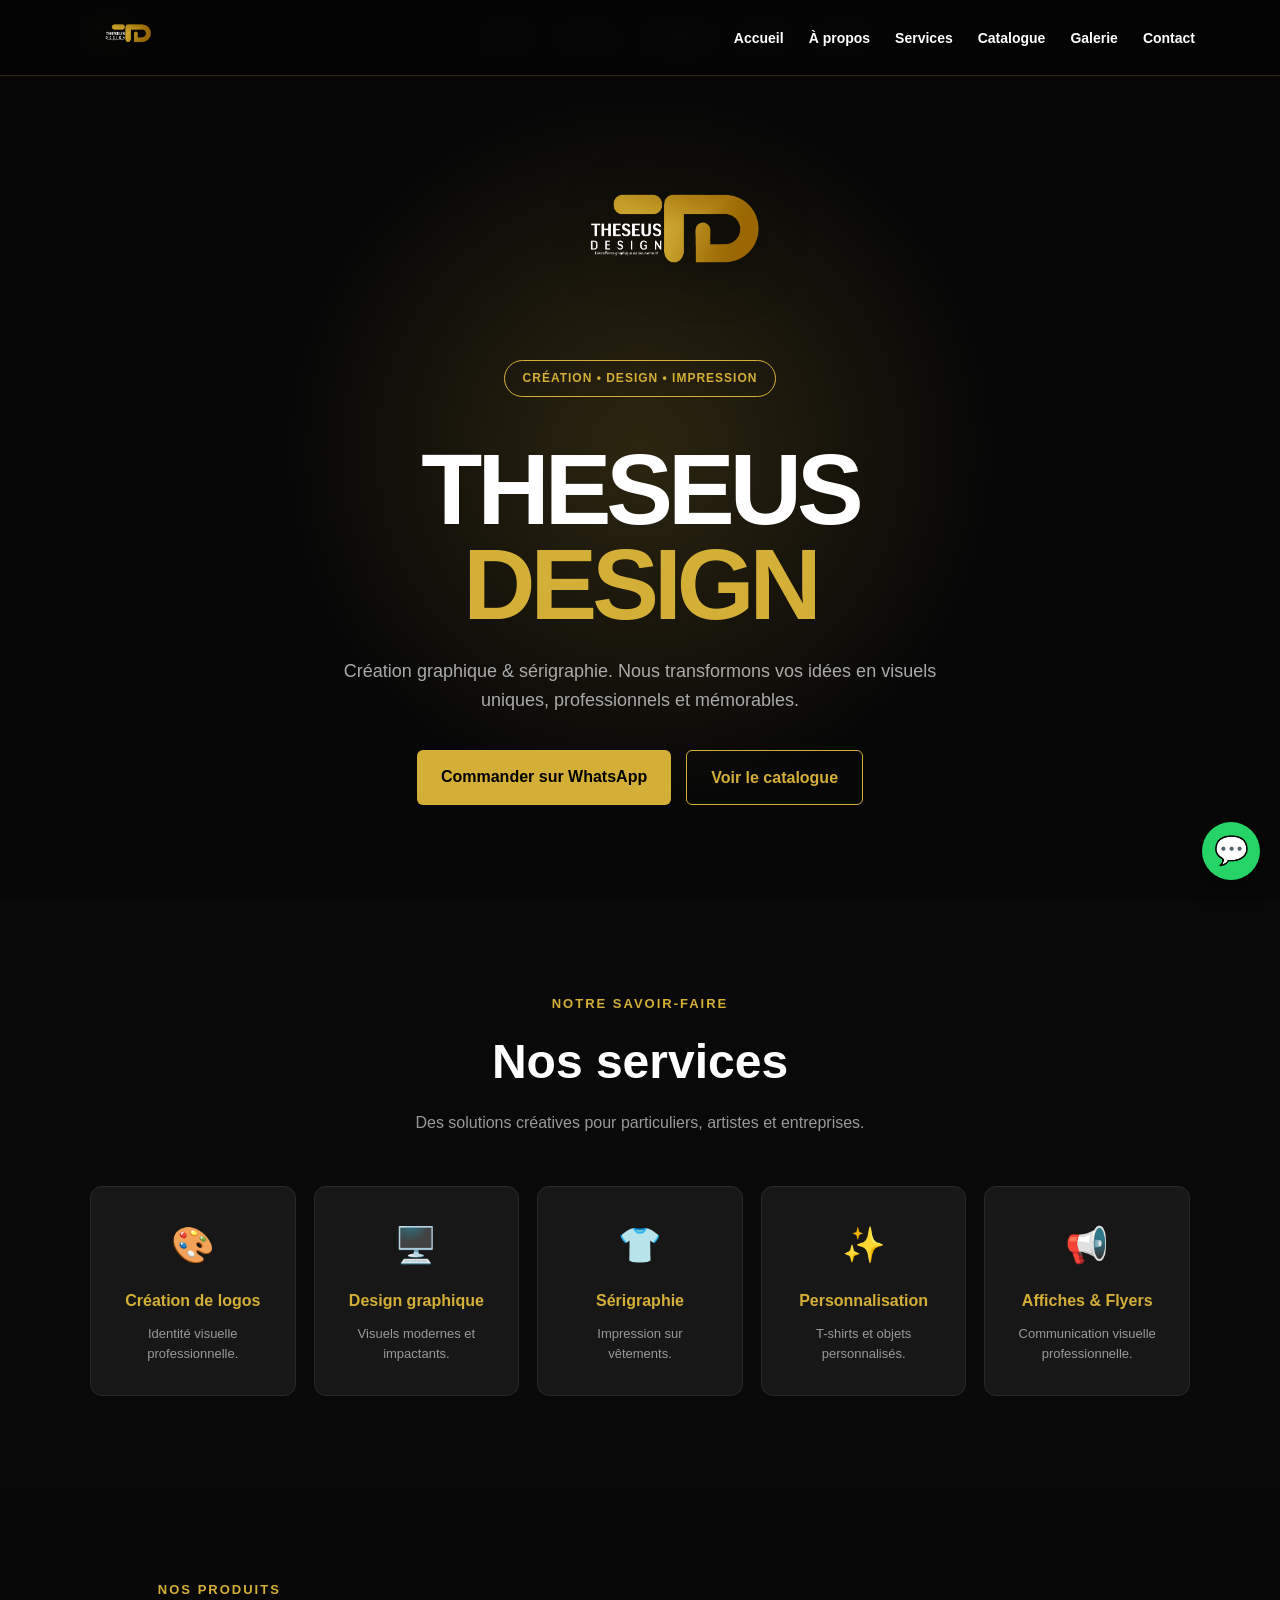
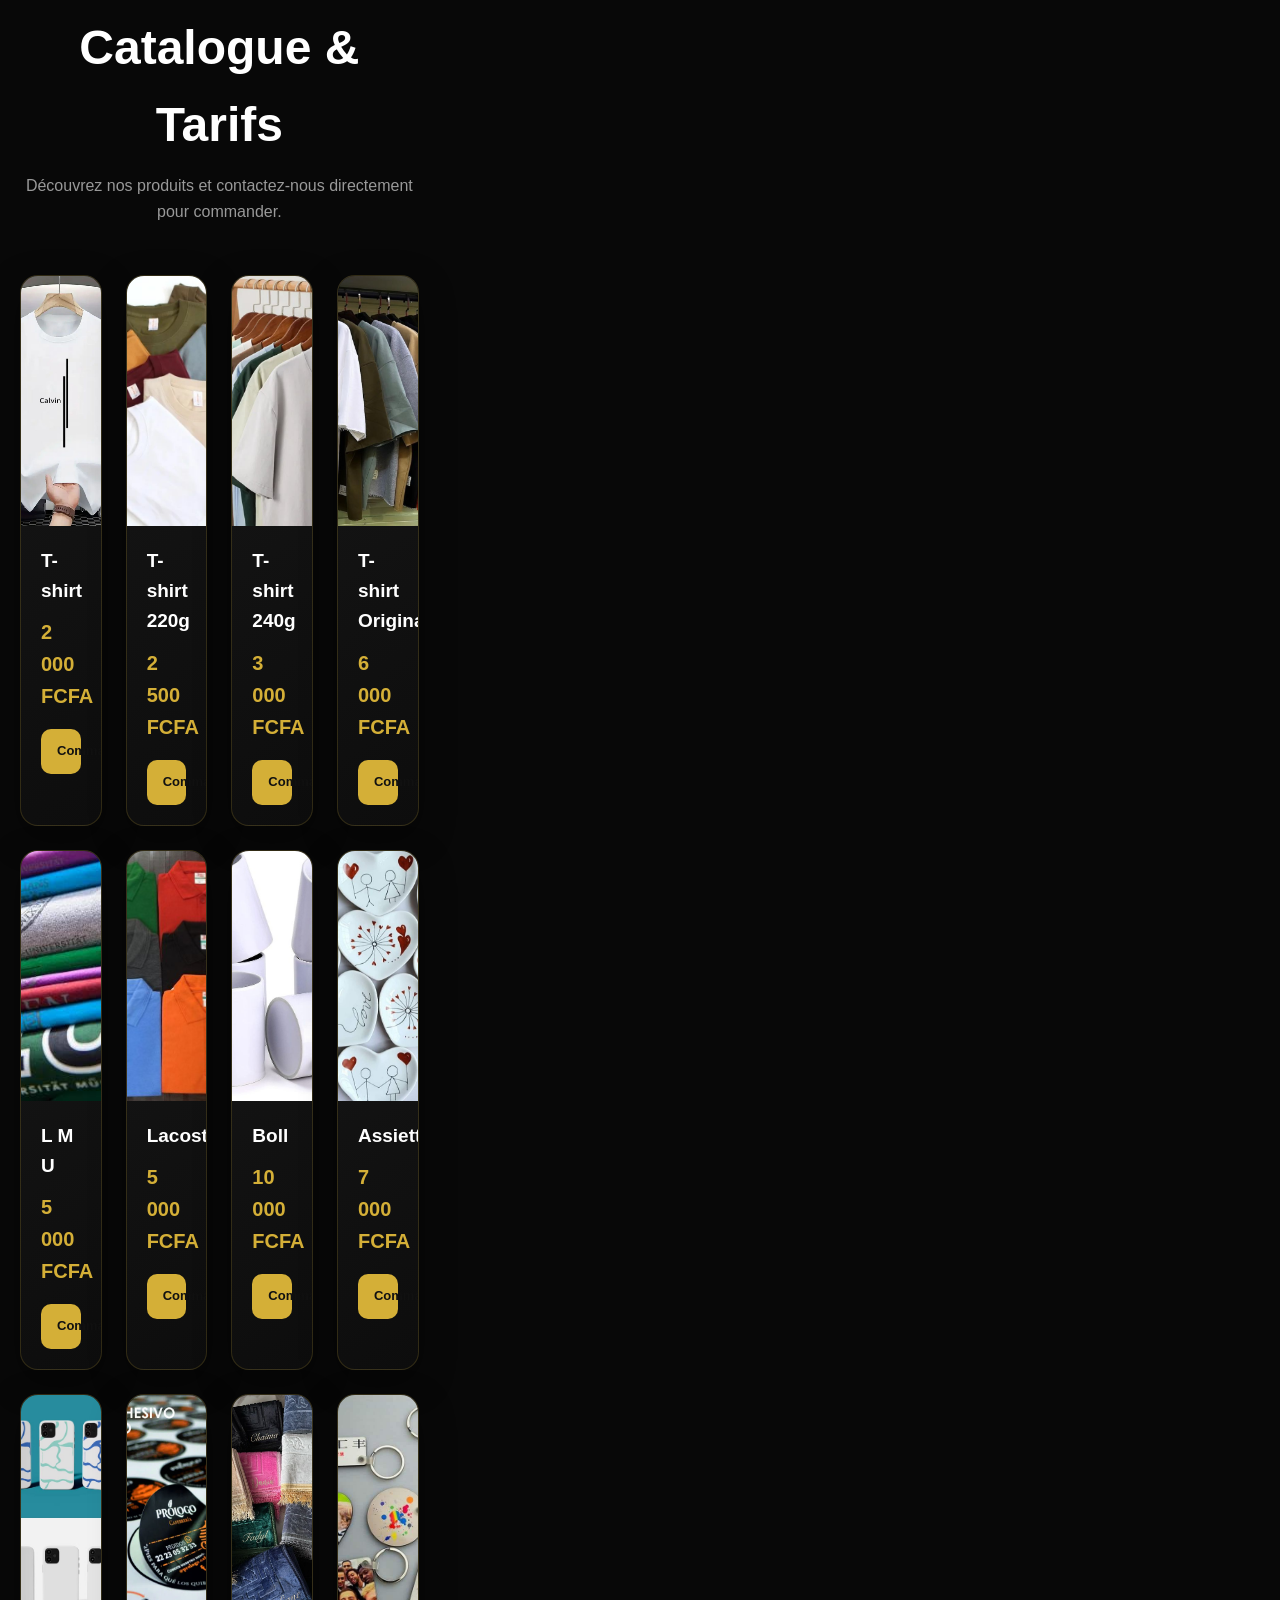
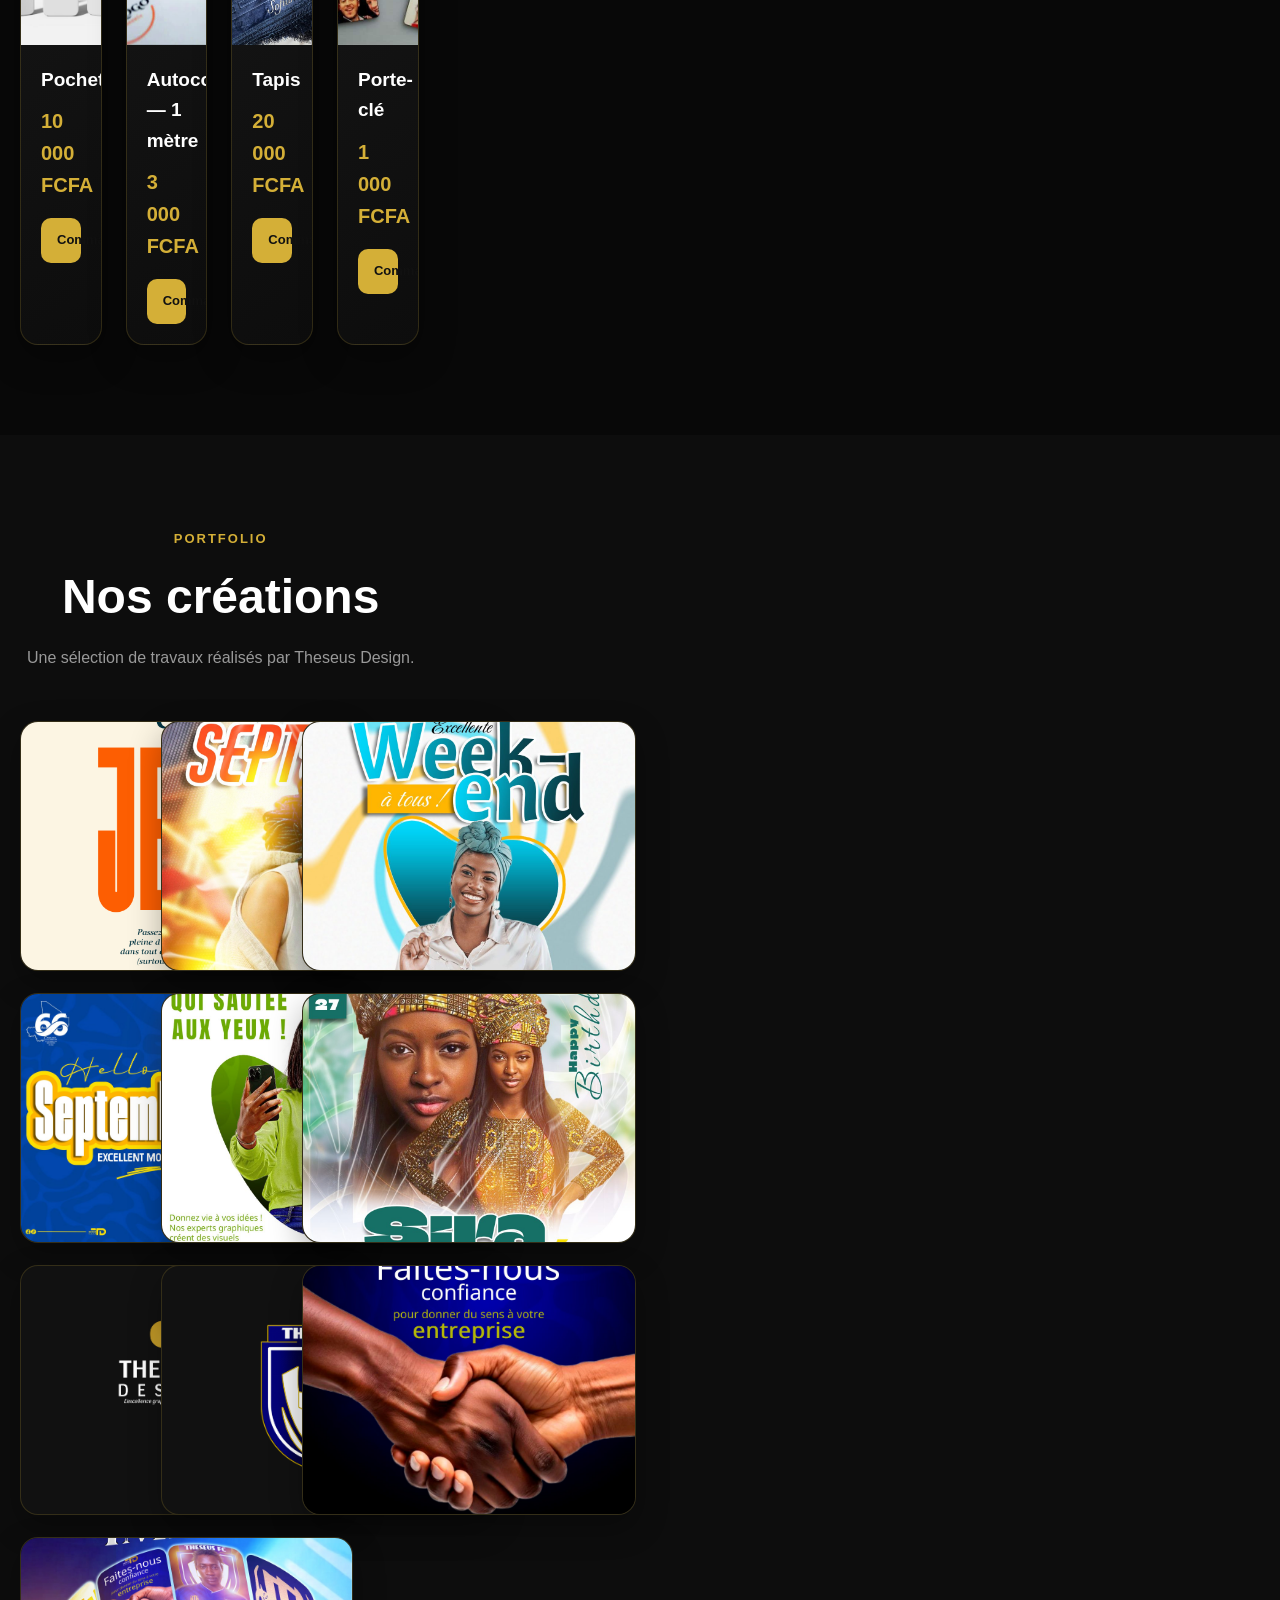
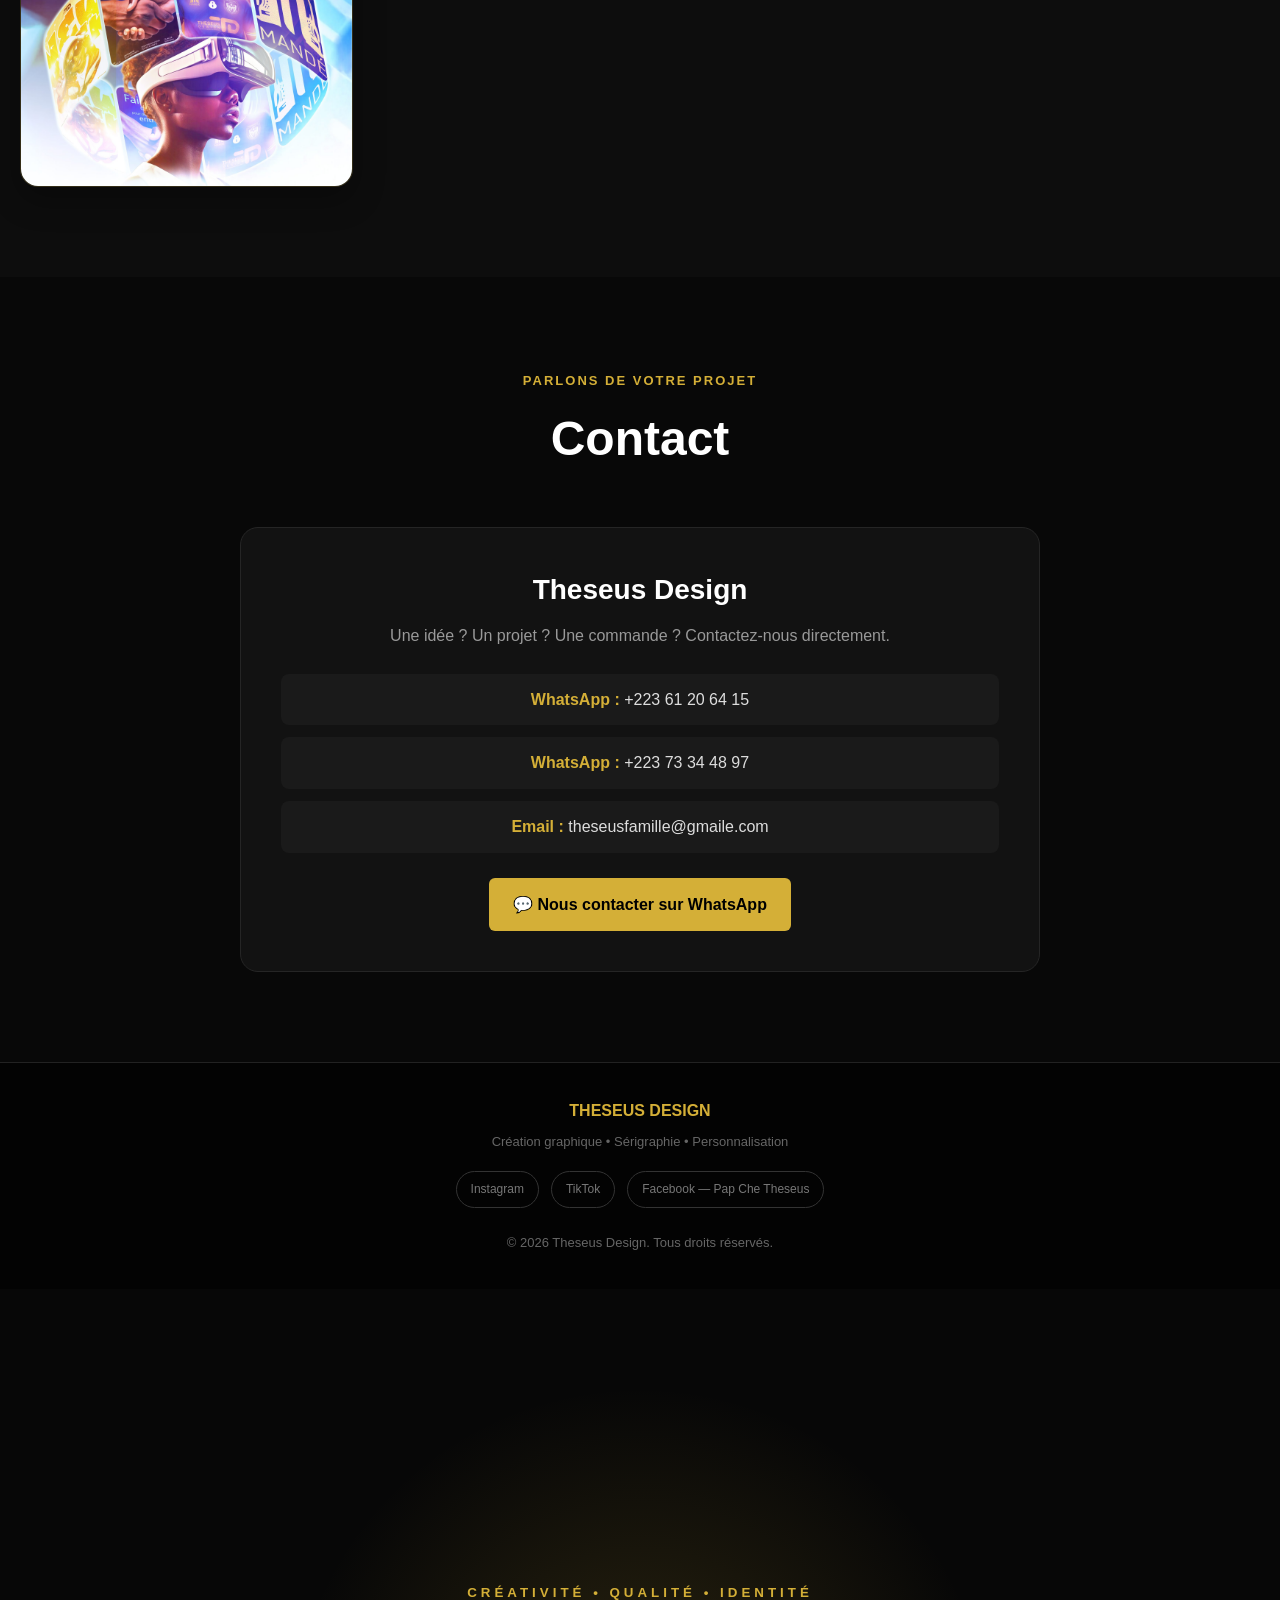
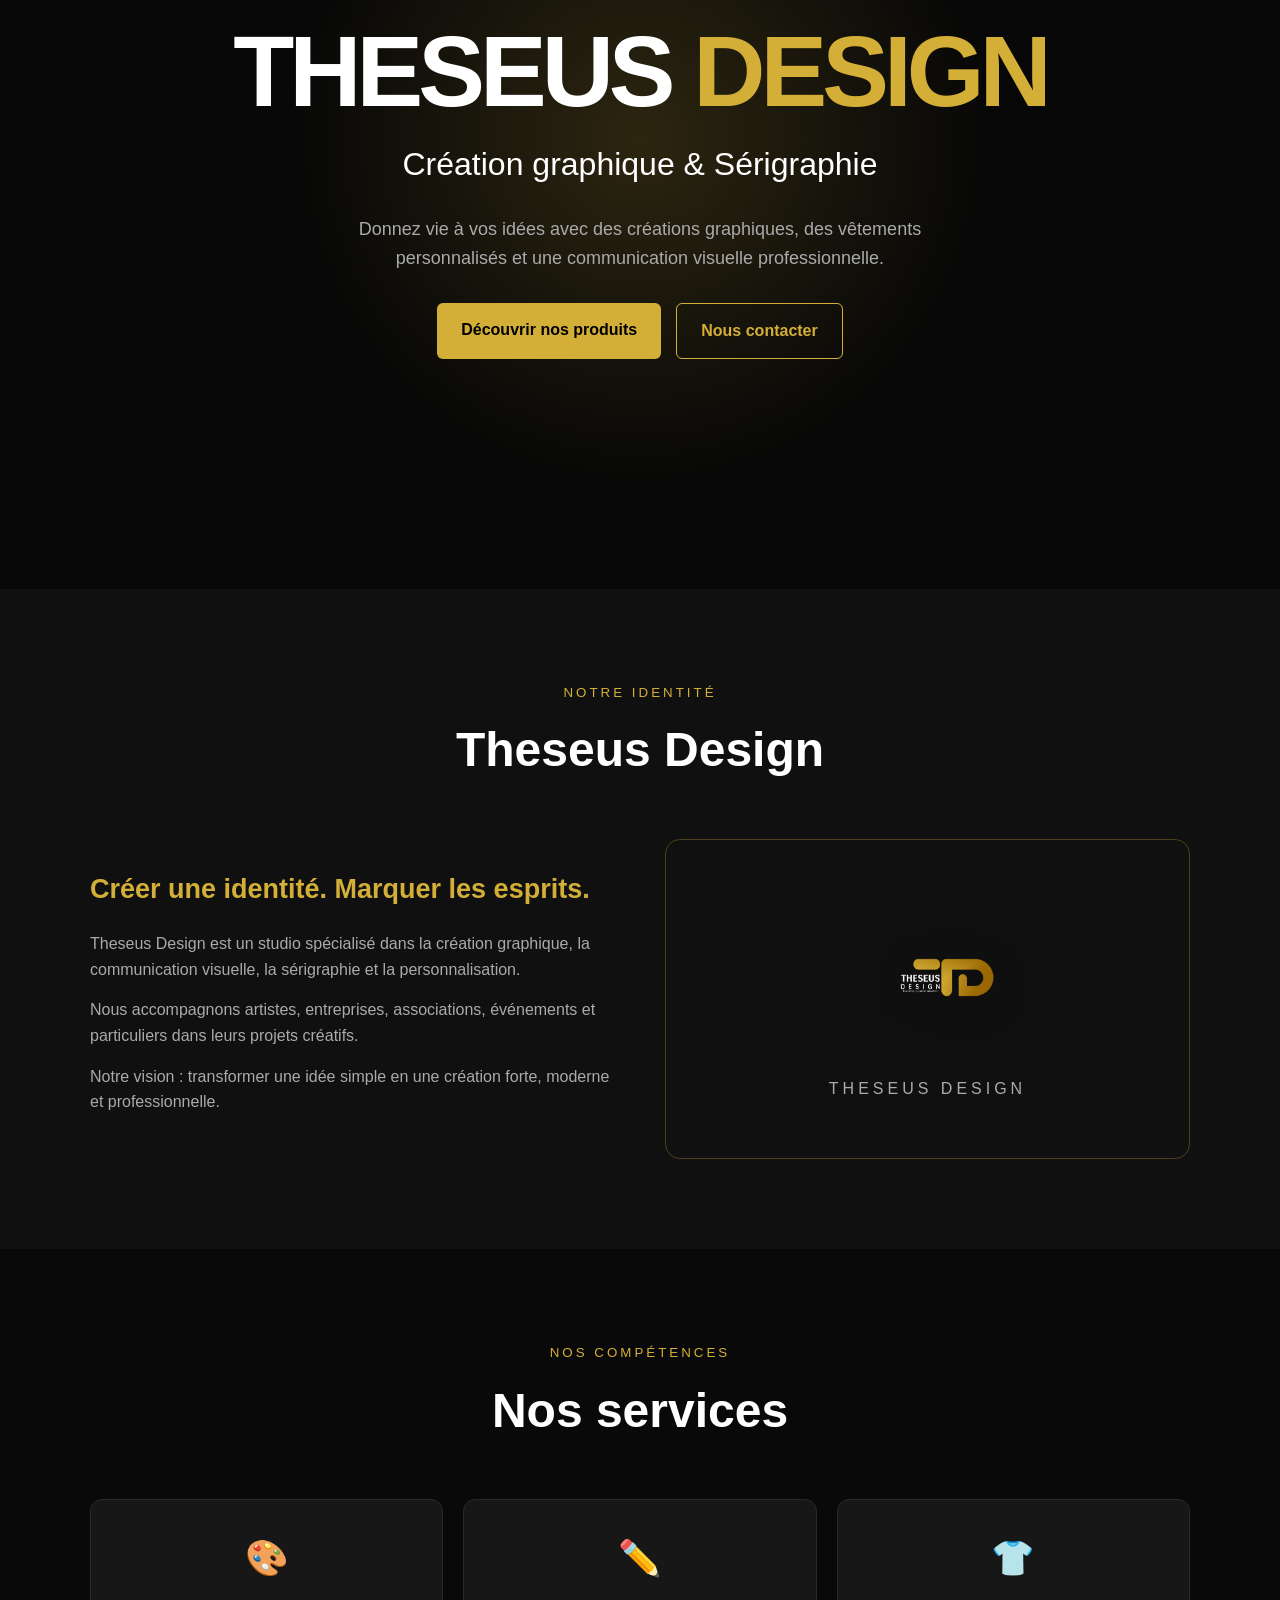
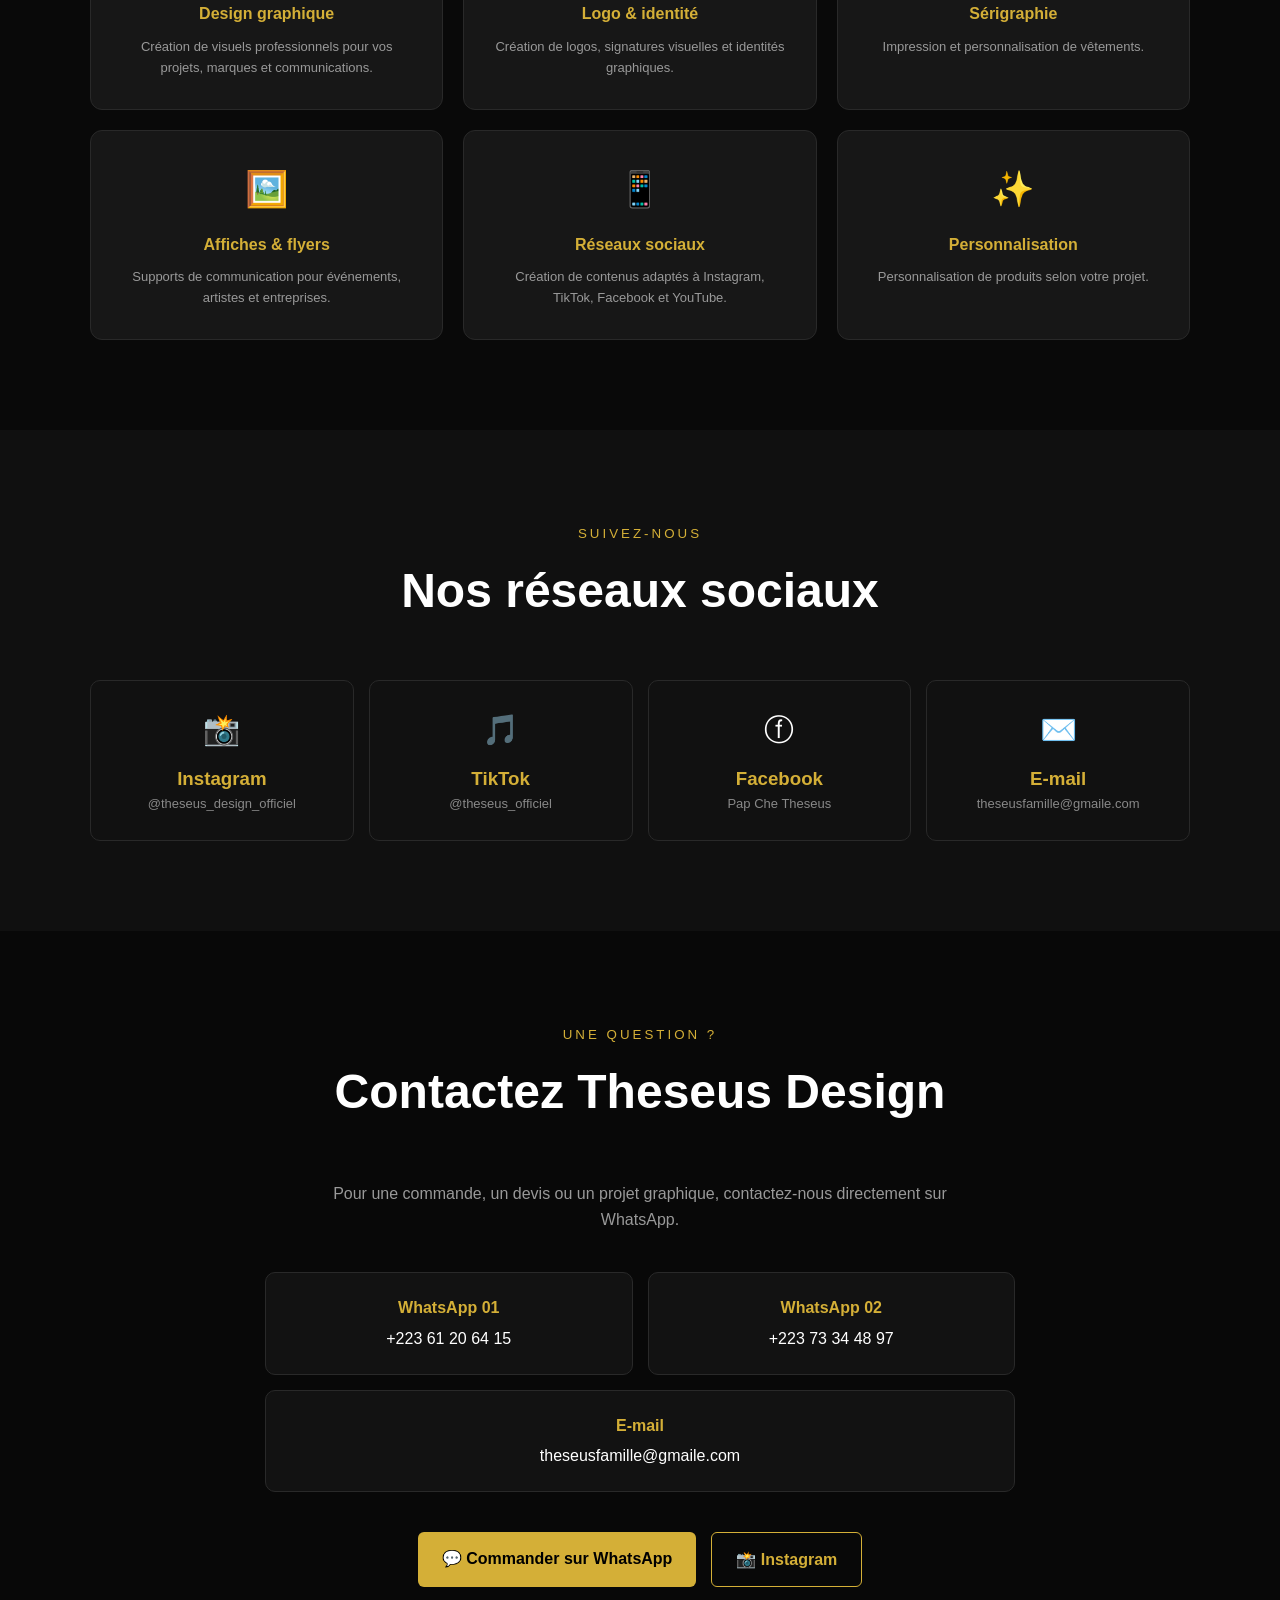
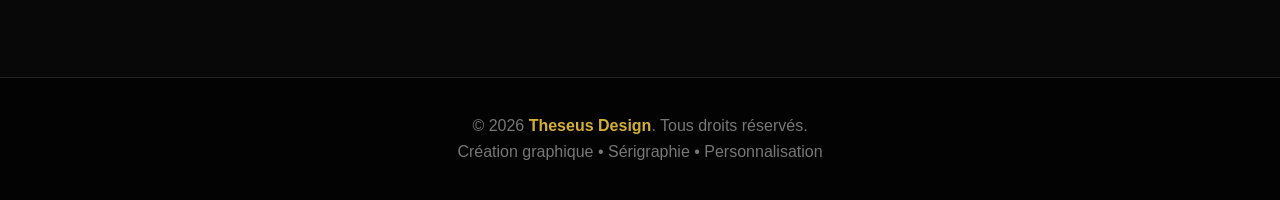
==== commit 3fdf9d03: "Suppression de l'ancien catalogue" ====
--- a/index.html
+++ b/index.html
@@ -1,6 +1,8 @@
 <!DOCTYPE html>
 <html lang="fr">
 <head>
+    <link rel="icon" type="image/png" href="images/logo.png">
+
     <meta charset="UTF-8">
     <meta name="viewport" content="width=device-width, initial-scale=1.0">
 
@@ -2497,721 +2499,6 @@
 
 
 <!-- =========================
-     CATALOGUE
-========================= -->
-
-<section class="catalogue" id="catalogue">
-
-<div class="container">
-
-<div class="section-title">
-
-    <small>PRODUITS</small>
-
-    <h2>Notre catalogue</h2>
-
-</div>
-
-
-<div class="products">
-
-
-<!-- T-SHIRT -->
-
-<div class="product">
-
-<div class="product-image">
-
-    <div class="placeholder">
-        <strong>👕</strong>
-        Photo à ajouter
-    </div>
-
-</div>
-
-<div class="product-info">
-
-    <h3>T-shirt</h3>
-
-    <p>
-        T-shirt personnalisable.
-    </p>
-
-    <div class="product-bottom">
-
-        <span class="price">
-            2 000 FCFA
-        </span>
-
-        <a
-        class="order"
-        target="_blank"
-        href="https://wa.me/22361206415?text=Bonjour%20Theseus%20Design%2C%20je%20souhaite%20commander%20un%20T-shirt%20%C3%A0%202000%20FCFA.">
-
-            Commander
-
-        </a>
-
-    </div>
-
-</div>
-
-</div>
-
-
-<!-- T-SHIRT 180G -->
-
-<div class="product">
-
-<div class="product-image">
-
-    <div class="placeholder">
-        <strong>👕</strong>
-        Photo à ajouter
-    </div>
-
-</div>
-
-<div class="product-info">
-
-    <h3>T-shirt 180g</h3>
-
-    <p>
-        T-shirt 180g personnalisable.
-    </p>
-
-    <div class="product-bottom">
-
-        <span class="price">
-            2 000 FCFA
-        </span>
-
-        <a
-        class="order"
-        target="_blank"
-        href="https://wa.me/22361206415?text=Bonjour%20Theseus%20Design%2C%20je%20souhaite%20commander%20un%20T-shirt%20180g.">
-
-            Commander
-
-        </a>
-
-    </div>
-
-</div>
-
-</div>
-
-
-<!-- T-SHIRT 220G -->
-
-<div class="product">
-
-<div class="product-image">
-
-    <div class="placeholder">
-        <strong>👕</strong>
-        Photo à ajouter
-    </div>
-
-</div>
-
-<div class="product-info">
-
-    <h3>T-shirt 220g</h3>
-
-    <p>
-        T-shirt 220g personnalisable.
-    </p>
-
-    <div class="product-bottom">
-
-        <span class="price">
-            2 500 FCFA
-        </span>
-
-        <a
-        class="order"
-        target="_blank"
-        href="https://wa.me/22361206415?text=Bonjour%20Theseus%20Design%2C%20je%20souhaite%20commander%20un%20T-shirt%20220g.">
-
-            Commander
-
-        </a>
-
-    </div>
-
-</div>
-
-</div>
-
-
-<!-- T-SHIRT 240G -->
-
-<div class="product">
-
-<div class="product-image">
-
-    <div class="placeholder">
-        <strong>👕</strong>
-        Photo à ajouter
-    </div>
-
-</div>
-
-<div class="product-info">
-
-    <h3>T-shirt 240g</h3>
-
-    <p>
-        T-shirt 240g personnalisable.
-    </p>
-
-    <div class="product-bottom">
-
-        <span class="price">
-            3 000 FCFA
-        </span>
-
-        <a
-        class="order"
-        target="_blank"
-        href="https://wa.me/22361206415?text=Bonjour%20Theseus%20Design%2C%20je%20souhaite%20commander%20un%20T-shirt%20240g.">
-
-            Commander
-
-        </a>
-
-    </div>
-
-</div>
-
-</div>
-
-
-<!-- ORIGINAL -->
-
-<div class="product">
-
-<div class="product-image">
-
-    <div class="placeholder">
-        <strong>👕</strong>
-        Photo à ajouter
-    </div>
-
-</div>
-
-<div class="product-info">
-
-    <h3>T-shirt Original</h3>
-
-    <p>
-        T-shirt original.
-    </p>
-
-    <div class="product-bottom">
-
-        <span class="price">
-            6 000 FCFA
-        </span>
-
-        <a
-        class="order"
-        target="_blank"
-        href="https://wa.me/22361206415?text=Bonjour%20Theseus%20Design%2C%20je%20souhaite%20commander%20un%20T-shirt%20Original.">
-
-            Commander
-
-        </a>
-
-    </div>
-
-</div>
-
-</div>
-
-
-<!-- LMU -->
-
-<div class="product">
-
-<div class="product-image">
-
-    <div class="placeholder">
-        <strong>👕</strong>
-        Photo à ajouter
-    </div>
-
-</div>
-
-<div class="product-info">
-
-    <h3>L M U</h3>
-
-    <p>
-        Produit personnalisable.
-    </p>
-
-    <div class="product-bottom">
-
-        <span class="price">
-            5 000 FCFA
-        </span>
-
-        <a
-        class="order"
-        target="_blank"
-        href="https://wa.me/22361206415?text=Bonjour%20Theseus%20Design%2C%20je%20souhaite%20commander%20un%20produit%20L%20M%20U.">
-
-            Commander
-
-        </a>
-
-    </div>
-
-</div>
-
-</div>
-
-
-<!-- LACOSTE -->
-
-<div class="product">
-
-<div class="product-image">
-
-    <div class="placeholder">
-        <strong>👕</strong>
-        Photo à ajouter
-    </div>
-
-</div>
-
-<div class="product-info">
-
-    <h3>Lacoste</h3>
-
-    <p>
-        Produit personnalisable.
-    </p>
-
-    <div class="product-bottom">
-
-        <span class="price">
-            5 000 FCFA
-        </span>
-
-        <a
-        class="order"
-        target="_blank"
-        href="https://wa.me/22361206415?text=Bonjour%20Theseus%20Design%2C%20je%20souhaite%20commander%20un%20Lacoste.">
-
-            Commander
-
-        </a>
-
-    </div>
-
-</div>
-
-</div>
-
-
-<!-- BOLL -->
-
-<div class="product">
-
-<div class="product-image">
-
-    <div class="placeholder">
-        <strong>✨</strong>
-        Photo à ajouter
-    </div>
-
-</div>
-
-<div class="product-info">
-
-    <h3>Boll</h3>
-
-    <p>
-        Produit personnalisable.
-    </p>
-
-    <div class="product-bottom">
-
-        <span class="price">
-            10 000 FCFA
-        </span>
-
-        <a
-        class="order"
-        target="_blank"
-        href="https://wa.me/22361206415?text=Bonjour%20Theseus%20Design%2C%20je%20souhaite%20commander%20un%20Boll.">
-
-            Commander
-
-        </a>
-
-    </div>
-
-</div>
-
-</div>
-
-
-<!-- ACHET -->
-
-<div class="product">
-
-<div class="product-image">
-
-    <div class="placeholder">
-        <strong>✨</strong>
-        Photo à ajouter
-    </div>
-
-</div>
-
-<div class="product-info">
-
-    <h3>Assiette</h3>
-
-    <p>
-        Produit personnalisable.
-    </p>
-
-    <div class="product-bottom">
-
-        <span class="price">
-            7 000 FCFA
-        </span>
-
-        <a
-        class="order"
-        target="_blank"
-        href="https://wa.me/22361206415?text=Bonjour%20Theseus%20Design%2C%20je%20souhaite%20commander%20un%20Achet.">
-
-            Commander
-
-        </a>
-
-    </div>
-
-</div>
-
-</div>
-
-
-<!-- POCHETTE -->
-
-<div class="product">
-
-<div class="product-image">
-
-    <div class="placeholder">
-        <strong>👜</strong>
-        Photo à ajouter
-    </div>
-
-</div>
-
-<div class="product-info">
-
-    <h3>Pochette</h3>
-
-    <p>
-        Pochette personnalisable.
-    </p>
-
-    <div class="product-bottom">
-
-        <span class="price">
-            10 000 FCFA
-        </span>
-
-        <a
-        class="order"
-        target="_blank"
-        href="https://wa.me/22361206415?text=Bonjour%20Theseus%20Design%2C%20je%20souhaite%20commander%20une%20Pochette.">
-
-            Commander
-
-        </a>
-
-    </div>
-
-</div>
-
-</div>
-
-
-<!-- AUTOCOLLANT -->
-
-<div class="product">
-
-<div class="product-image">
-
-    <div class="placeholder">
-        <strong>🏷️</strong>
-        Photo à ajouter
-    </div>
-
-</div>
-
-<div class="product-info">
-
-    <h3>Autocollant — 1 mètre</h3>
-
-    <p>
-        Autocollant personnalisé.
-    </p>
-
-    <div class="product-bottom">
-
-        <span class="price">
-            3 000 FCFA
-        </span>
-
-        <a
-        class="order"
-        target="_blank"
-        href="https://wa.me/22361206415?text=Bonjour%20Theseus%20Design%2C%20je%20souhaite%20commander%20un%20autocollant%20de%201%20m%C3%A8tre.">
-
-            Commander
-
-        </a>
-
-    </div>
-
-</div>
-
-</div>
-
-
-<!-- TAPIS -->
-
-<div class="product">
-
-<div class="product-image">
-
-    <div class="placeholder">
-        <strong>🏠</strong>
-        Photo à ajouter
-    </div>
-
-</div>
-
-<div class="product-info">
-
-    <h3>Tapis</h3>
-
-    <p>
-        Tapis personnalisé.
-    </p>
-
-    <div class="product-bottom">
-
-        <span class="price">
-            20 000 FCFA
-        </span>
-
-        <a
-        class="order"
-        target="_blank"
-        href="https://wa.me/22361206415?text=Bonjour%20Theseus%20Design%2C%20je%20souhaite%20commander%20un%20Tapis.">
-
-            Commander
-
-        </a>
-
-    </div>
-
-</div>
-
-</div>
-
-
-<!-- ENSEMBLE 1 -->
-
-<div class="product">
-
-<div class="product-image">
-
-    <div class="placeholder">
-        <strong>📦</strong>
-        Photo à ajouter
-    </div>
-
-</div>
-
-<div class="product-info">
-
-    <h3>Ensemble 1 — 8 pièces</h3>
-
-    <p>
-        Ensemble personnalisé.
-    </p>
-
-    <div class="product-bottom">
-
-        <span class="price">
-            25 000 FCFA
-        </span>
-
-        <a
-        class="order"
-        target="_blank"
-        href="https://wa.me/22361206415?text=Bonjour%20Theseus%20Design%2C%20je%20souhaite%20commander%20un%20Ensemble%201%20de%208%20pi%C3%A8ces.">
-
-            Commander
-
-        </a>
-
-    </div>
-
-</div>
-
-</div>
-
-
-<!-- ENSEMBLE 2 -->
-
-<div class="product">
-
-<div class="product-image">
-
-    <div class="placeholder">
-        <strong>📦</strong>
-        Photo à ajouter
-    </div>
-
-</div>
-
-<div class="product-info">
-
-    <h3>Ensemble 2 — 7 pièces</h3>
-
-    <p>
-        Ensemble personnalisé.
-    </p>
-
-    <div class="product-bottom">
-
-        <span class="price">
-            15 000 FCFA
-        </span>
-
-        <a
-        class="order"
-        target="_blank"
-        href="https://wa.me/22361206415?text=Bonjour%20Theseus%20Design%2C%20je%20souhaite%20commander%20un%20Ensemble%202%20de%207%20pi%C3%A8ces.">
-
-            Commander
-
-        </a>
-
-    </div>
-
-</div>
-
-</div>
-
-
-<!-- DRAPS -->
-
-<div class="product">
-
-<div class="product-image">
-
-    <div class="placeholder">
-        <strong>🛏️</strong>
-        Photo à ajouter
-    </div>
-
-</div>
-
-<div class="product-info">
-
-    <h3>Draps</h3>
-
-    <p>
-        Draps personnalisés.
-    </p>
-
-    <div class="product-bottom">
-
-        <span class="price">
-            15 000 FCFA
-        </span>
-
-        <a
-        class="order"
-        target="_blank"
-        href="https://wa.me/22361206415?text=Bonjour%20Theseus%20Design%2C%20je%20souhaite%20commander%20des%20Draps.">
-
-            Commander
-
-        </a>
-
-    </div>
-
-</div>
-
-</div>
-
-
-<!-- PORTE CLE -->
-
-<div class="product">
-
-<div class="product-image">
-
-    <div class="placeholder">
-        <strong>🔑</strong>
-        Photo à ajouter
-    </div>
-
-</div>
-
-<div class="product-info">
-
-    <h3>Porte-clé</h3>
-
-    <p>
-        Porte-clé personnalisé.
-    </p>
-
-    <div class="product-bottom">
-
-        <span class="price">
-            1 000 FCFA
-        </span>
-
-        <a
-        class="order"
-        target="_blank"
-        href="https://wa.me/22361206415?text=Bonjour%20Theseus%20Design%2C%20je%20souhaite%20commander%20un%20Porte-cl%C3%A9.">
-
-            Commander
-
-        </a>
-
-    </div>
-
-</div>
-
-</div>
-
-
-</div>
-
-</div>
-
-</section>
-
-
-<!-- =========================
      GALERIE
 ========================= -->
 
